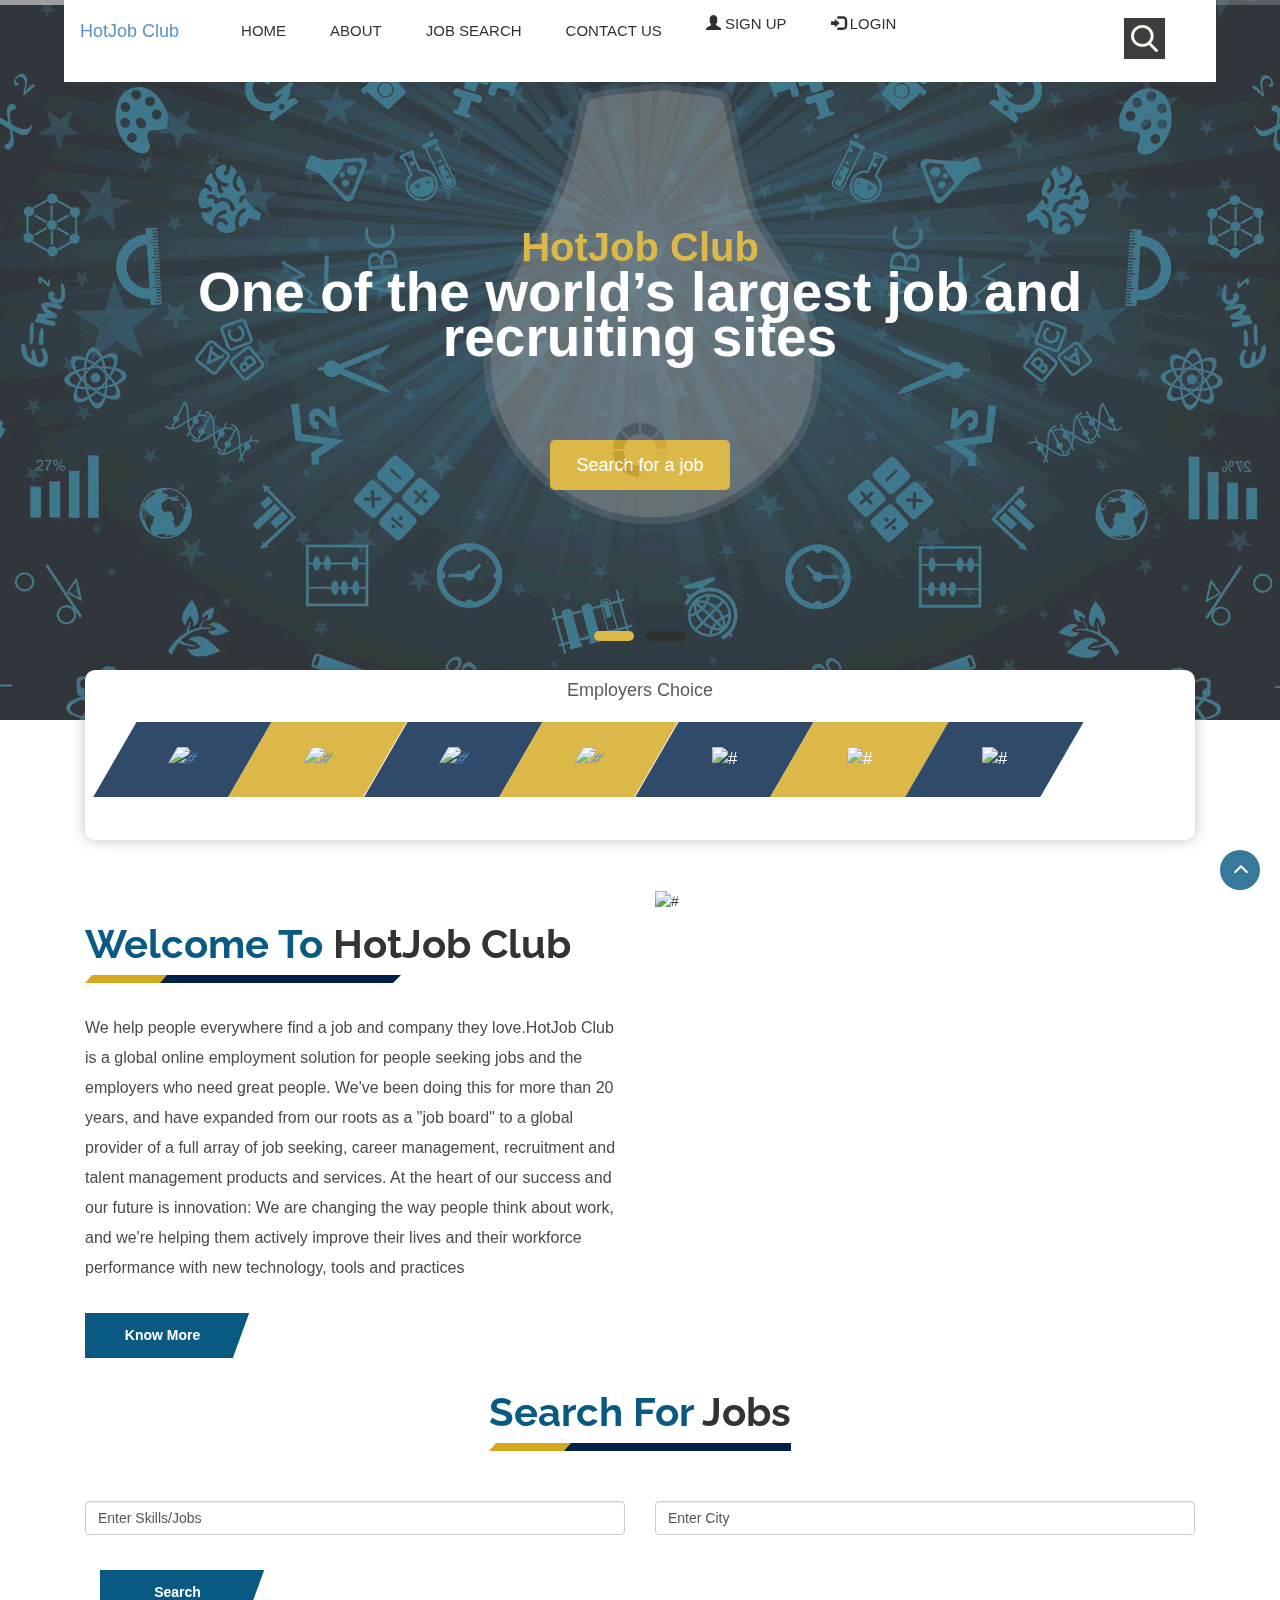
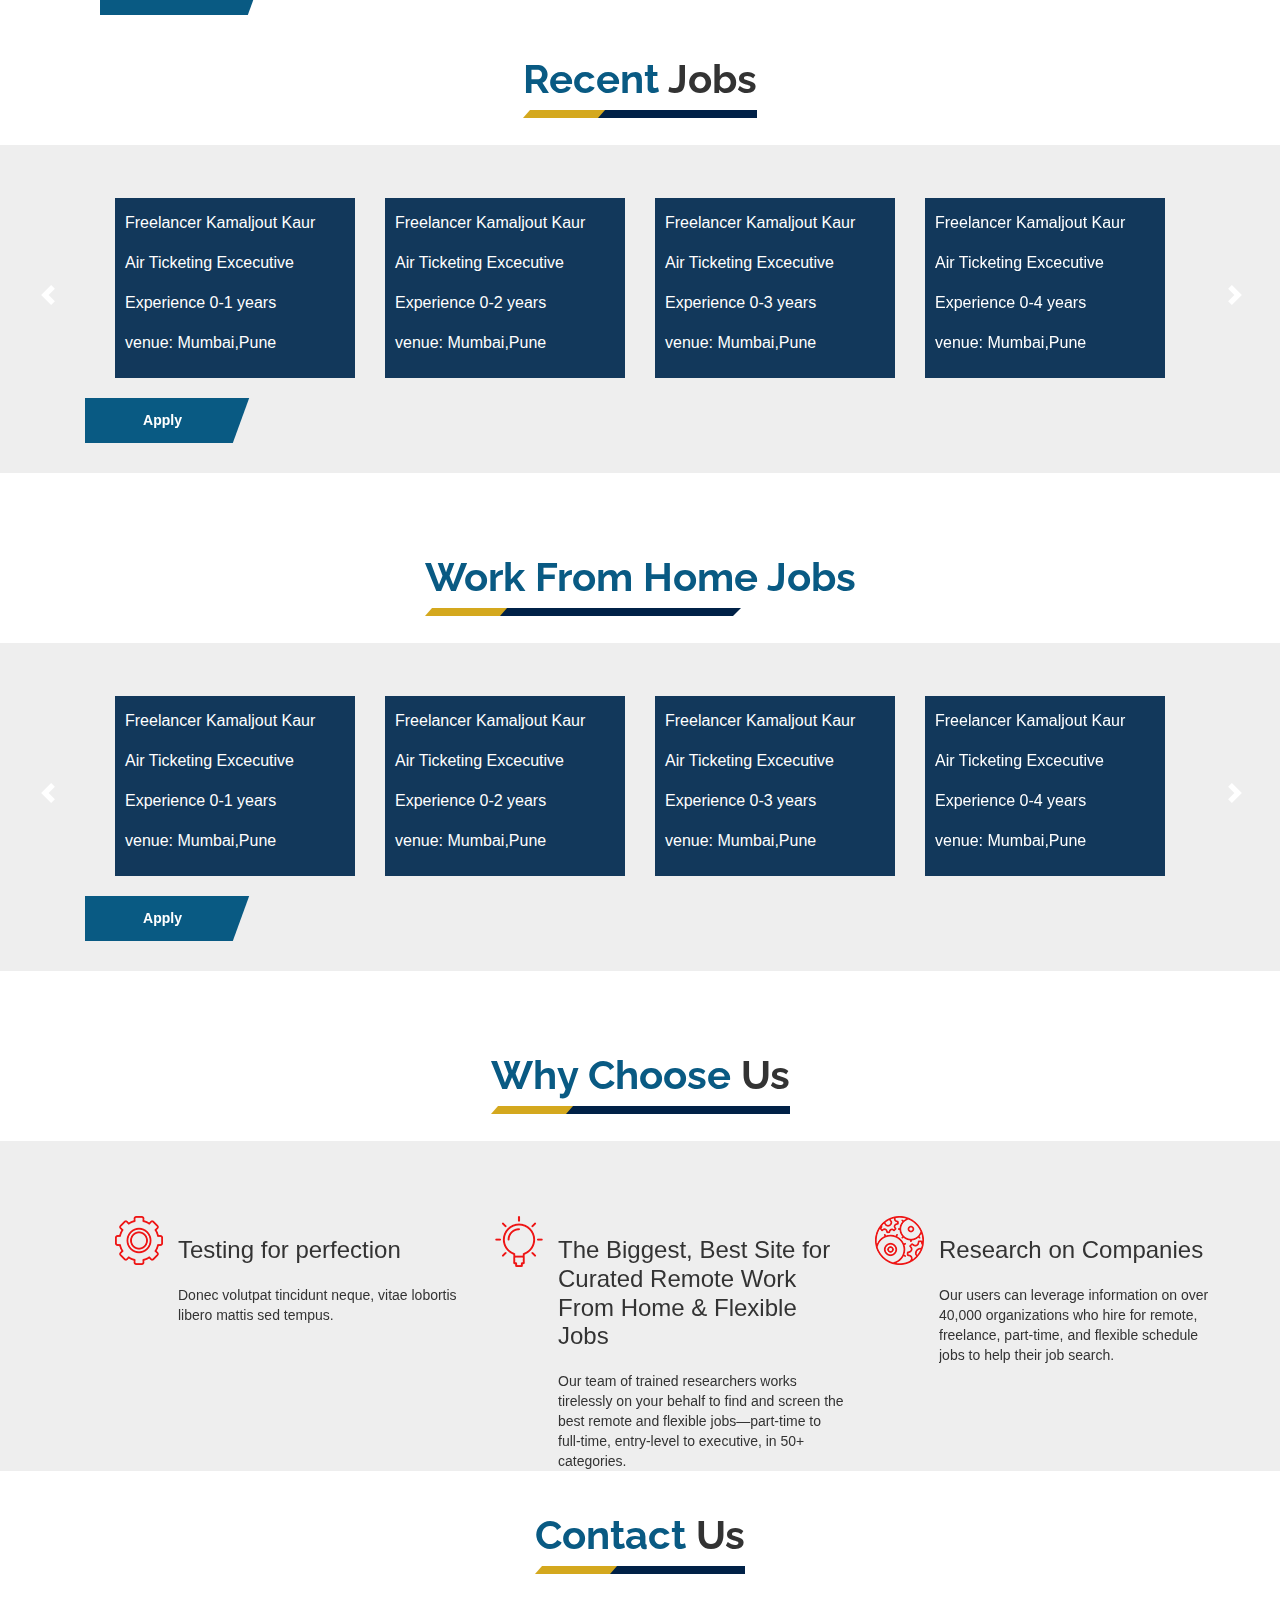
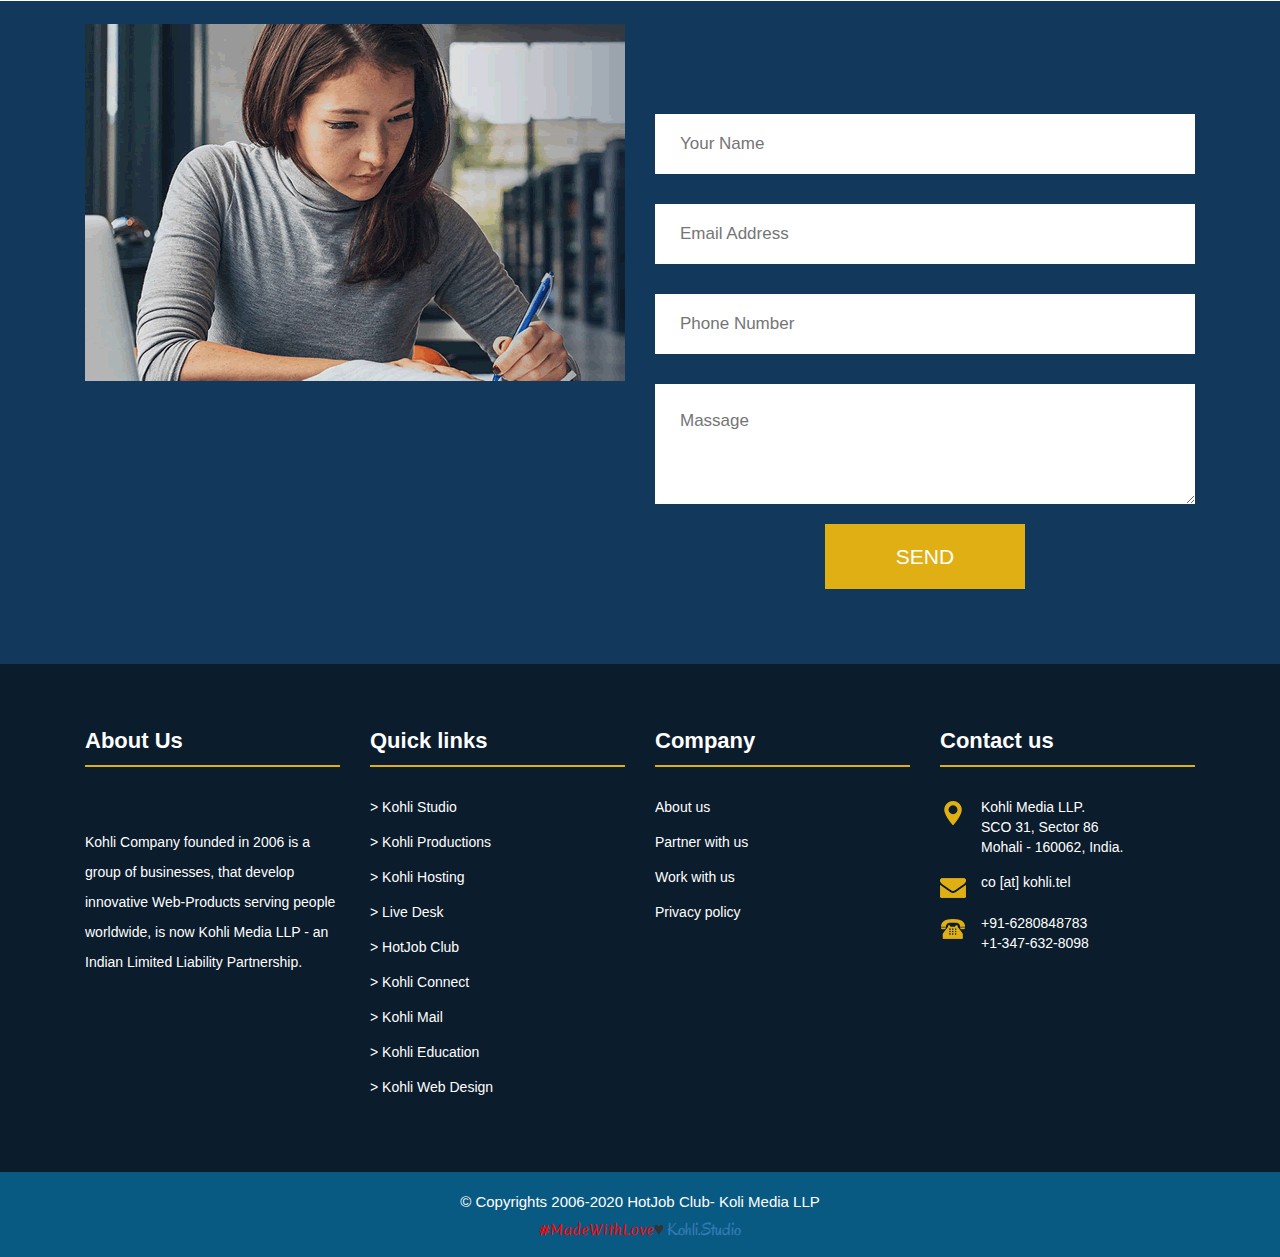
==== index.html @ cc00c19d "Add files via upload" ====
<!DOCTYPE html>
<html lang="en">
<!-- Basic -->

<head>
    <meta charset="utf-8">
    <meta http-equiv="X-UA-Compatible" content="IE=edge">
    <meta name="viewport" content="width=device-width, initial-scale=1.0">

    <!-- Mobile Metas -->
    <meta name="viewport" content="width=device-width, minimum-scale=1.0, maximum-scale=1.0, user-scalable=no">

    <!-- Site Metas -->
    <title>HotJob Club</title>
    <meta name="keywords" content="">
    <meta name="description" content="">
    <meta name="author" content="">

    <!-- Site Icons -->
    <link rel="shortcut icon" href="#" type="image/x-icon" />
    <link rel="apple-touch-icon" href="#" />

    <!-- Bootstrap CSS -->

    <link rel="stylesheet" href="css/bootstrap.min.css" />
    <!-- Pogo Slider CSS -->
    <link rel="stylesheet" href="css/pogo-slider.min.css" />
    <!-- Site CSS -->
    <link rel="stylesheet" href="css/style.css" />
    <!-- Responsive CSS -->
    <link rel="stylesheet" href="css/responsive.css" />
    <!-- Custom CSS -->
    <link rel="stylesheet" href="css/custom.css" />
    <link rel="stylesheet" href="styles2.css">
<link rel="stylesheet" href="stylenew.css">
<link rel="stylesheet" href="https://maxcdn.bootstrapcdn.com/bootstrap/3.4.1/css/bootstrap.min.css">
  <script src="https://ajax.googleapis.com/ajax/libs/jquery/3.5.1/jquery.min.js"></script>
  <script src="https://maxcdn.bootstrapcdn.com/bootstrap/3.4.1/js/bootstrap.min.js"></script>
<script src="https://code.jquery.com/jquery-3.5.1.js" integrity="sha256-QWo7LDvxbWT2tbbQ97B53yJnYU3WhH/C8ycbRAkjPDc=" crossorigin="anonymous"></script>
  <!--  <link rel="stylesheet" href="https://maxcdn.bootstrapcdn.com/bootstrap/3.3.7/css/bootstrap.min.css">
<script src='http://maxcdn.bootstrapcdn.com/bootstrap/3.3.6/js/bootstrap.min.js'></script>
    [if lt IE 9]>
      <script src="https://oss.maxcdn.com/libs/html5shiv/3.7.0/html5shiv.js"></script>
      <script src="https://oss.maxcdn.com/libs/respond.js/1.4.2/respond.min.js"></script>
    <![endif]-->

</head>

<body id="home" data-spy="scroll" data-target="#navbar-wd" data-offset="98">

    <!-- LOADER -->
    <div id="preloader">
        <div class="loader">
            <img src="images/loader.gif" alt="#" />
        </div>
    </div>
    <!-- end loader -->
    <!-- END LOADER -->

    <!-- Start header -->
    <header class="top-header">
        <nav class="navbar header-nav nav navbar-expand-lg">
            <div class="container-fluid">
                <a class="navbar-brand" href="index.html">HotJob Club</a>
                <button class="navbar-toggler" type="button" data-toggle="collapse" data-target="#navbar-wd" aria-controls="navbar-wd" aria-expanded="false" aria-label="Toggle navigation">
                    <span></span>
                    <span></span>
                    <span></span>
                </button>
                <div class="collapse navbar-collapse justify-content-end" id="navbar-wd">
                    <ul class="navbar-nav ml-auto">
                        <li><a class="nav-link active" href="index.html">Home</a></li>
                        <li><a class="nav-link" href="about.html">About</a></li>
                        <li><a class="nav-link" href="jobsearch.html">Job Search</a></li>

					            	<li><a class="nav-link" href="contact.html">Contact us</a></li>
                        <li><a href="signup.html"><span class="glyphicon glyphicon-user"></span> Sign Up</a></li>
                        <li><a href="login.html"><span  class="glyphicon glyphicon-log-in"></span> Login</a></li>

                    </ul>
                </div>
                <div class="search-box">

                    <input type="text" class="search-txt" placeholder="Search">
                    <a class="search-btn">
                        <img src="images/search_icon.png" alt="#" />
                    </a>
                </div>
            </div>
        </nav>
    </header>
    <!-- End header -->

    <!-- Start Banner -->
    <div class="ulockd-home-slider section1">
        <div class="container-fluid">
            <div class="row">
                <div class="pogoSlider" id="js-main-slider">
                    <div class="pogoSlider-slide" style="background-image:url(images/banner_img.png);position:absolute;top:0;left:0;right:0;bottom:0;background-size: 120% auto;  background-position: center;">
                        <div class="container">
                            <div class="row" >
                                <div class="col-md-12">
                                    <div class="slide_text"  >
                                        <h3><span span class="theme_color"> HotJob Club </span><br>One of the world’s largest job and recruiting sites</h3>
                                        <h4></h4>
                                        <br>
                                        <div class="full center">
										    <a class="contact_bt" href="jobsearch.html">Search for a job</a>
										</div>
                                    </div>
                                </div>
                            </div>
                        </div>
                    </div>
                    <div class="pogoSlider-slide" style="background-image:url(images/banner_img.png); position:absolute;top:0;left:0;right:0;bottom:0;background-size:cover;  background-position: center;">
                        <div class="container">
                            <div class="row" >
                                <div class="col-md-12">
                                    <div class="slide_text" >
                                        <h3><span span class="theme_color">HotJob Club </span><br>One of the world’s largest job and recruiting sites</h3>
                                        <h4></h4>
                                        <br>
                                        <div class="full center" >
										                         <a class="contact_bt" href="jobsearch.html">Search for a job</a>
                             				  	</div>
                              <br><br>      </div>
                                </div>
                            </div>
                        </div>
                    </div>
                </div>
                <!-- .pogoSlider -->
            </div>
        </div>
    </div>
    <!-- End Banner -->
    <!-- section -->
	<div class="section tabbar_menu">
	   <div class="container">
	      <div class="row">

		      <div class="col-md-12">

			     <div class="tab_menu" style="text-align:center; height: 170px">
             <h4>Employers Choice</h4>
				    <ul>
					   <li style="background: #002147; transform: skew(-30deg);color: #fff;"><a href="#"><span class="icon"><img src="https://media.monsterindia.com/trex/prod-cdn/media/promotedemployer/2019/october/UanGTOckVXpP3TXnnzuQQxRCk3X7pDrmH270DHzr.jpeg" alt="#" /></span></a></li>
					   <li style="background: #d4a81e; transform: skew(-30deg);color: #fff;"><a href="#"><span class="icon"><img src="https://media.monsterindia.com/trex/prod-cdn/media/promotedemployer/2020/april/WgVZctdX2ZFRK5GvQwmKSO6PHW6GEoP52gvQpf3I.jpeg" alt="#" /></span></a></li>
					   <li style="background: #002147; transform: skew(-30deg);color: #fff;"><a href="#"><span class="icon"><img src="https://media.monsterindia.com/trex/prod-cdn/media/promotedemployer/2019/march/ZyZUvj7oEHISmeCPpig3kajZJ82kdlZxoujn27Ux.jpeg" alt="#" /></span></a></li>
             <li style="background: #d4a81e; transform: skew(-30deg);color: #fff;"><a href="#"><span class="icon"><img src="https://media.monsterindia.com/trex/prod-cdn/media/promotedemployer/2020/january/mv6ZjgkYdMZfcLcSu2ODTPrB2W8TuQ7LkYZRt6Aq.jpeg" alt="#" /></span></a></li>
             <li><a href="#"><span class="icon"><img src="https://media.monsterindia.com/trex/prod-cdn/media/promotedemployer/2020/january/GPsmdEevBSNUWGG5uiJMUZAoLa6ADy9ZSkzPI2Ja.jpeg" alt="#" /></span></a></li>
             <li><a href="#"><span class="icon"><img src="https://media.monsterindia.com/trex/prod-cdn/media/promotedemployer/2020/february/M8L4BxwfidHG6JFXe6utvR7Kyis9M71RZXFlPLOm.jpeg" alt="#" /></span></a></li>
             <li><a href="#"><span class="icon"><img src="https://media.monsterindia.com/trex/prod-cdn/media/promotedemployer/2020/july/idM7HIcudeybtwG16DyVhf50oGMmdm3B5uE06v1z.jpeg" alt="#" /></span></a></li>

             <br><br><br>
          </ul>

				 </div>

			  </div>
		  </div>
	   </div>
	</div>
	<!-- end section -->
	<!-- section -->
    <div class="section margin-top_50">
        <div class="container">
            <div class="row">
                <div class="col-md-6 layout_padding_2">
                    <div class="full">
                        <div class="heading_main text_align_left">
					                 	   <h2><span>Welcome To</span> HotJob Club</h2>
                        </div>
					            	<div class="full">
					                 	  <p>We help people everywhere find a job and company they love.HotJob Club is a global online employment solution for people seeking jobs and the employers who need great people. We've been doing this for more than 20 years, and have expanded from our roots as a "job board" to a global provider of a full array of job seeking, career management, recruitment and talent management products and services.
At the heart of our success and our future is innovation: We are changing the way people think about work, and we're helping them actively improve their lives and their workforce performance with new technology, tools and practices</p>
					            	</div>
					            	<div class="full">
						                   <a class="hvr-radial-out button-theme" href="about.html">Know More</a>
				             		</div>
                    </div>
               </div>
			   	<div class="col-md-6">
                    <div class="full">
                        <img src="http://rack.2.mshcdn.com/media/ZgkyMDEyLzEyLzA0Lzg5L2pvYnNlZWtpbmdkLmJpVy5qcGcKcAl0aHVtYgkxMjAweDYyNyMKZQlqcGc/43ba66f7/a96/job-seeking-disney-and-150-are-hiring-691ee3b7b5.jpg" alt="#" />
                    </div>
          </div>
            </div>
    </div>
</div>
	<!-- end section -->
  <div class="col-md-12">
      <div class="full">
          <div class="heading_main text_align_center" id="jobSearch">
 <h2><span>Search For </span>Jobs</h2>
          </div>
      </div>

  </div>
  <!-- new section -->
  <div class="section layout_padding padding_bottom-0">
      <div class="container">
          <div class="">
            <div class="form ">
              <form class="row" action="index.html" method="post">
                <div class="form-group col-lg-6 col-md-6 col-sm-12 col-xsm-12" onclick="enableJob()">
                  <input type="text" class="form-control job" id="job" name="job" value="Enter Skills/Jobs" >
                </div>
                <div class="form-group col-lg-6 col-md-6 col-sm-12 col-xsm-12" onclick="enableCity()" >
                  <input type="text" class="form-control city" id="city" name="city" value="Enter City" >
                </div>
              </form>
              <div class="container">
                <div class="full text_align_center" >
                   <a class="hvr-radial-out button-theme" href="#" >Search</a>
                </div>
              </div>

            </div>
          </div>
  </div>
</div>
	<!-- section -->   <br><br>
    <div class="heading_main text_align_center" id="recent">
   <h2><span>Recent </span>Jobs</h2>
    </div>
    <br><br>
      <div class="section margin-top_50 silver_bg">

          <div class="container">

              <div class="row">

          <div class="col-md-12 layout_padding_2">
                      <div class="full">

                          <div class="top-content">
                            <div class="container-fluid">
                              <div id="carousel-example" class="carousel slide" data-ride="carousel">
                                 <div class="carousel-inner row w-100 mx-auto" role="listbox">
                                     <div class="carousel-item  col-12 col-xsm-6  col-sm-6 col-md-4 col-lg-3 active">
                                       <a href="#1">  <div class="slide one">
                                           <p>Freelancer Kamaljout Kaur</p>
                                           <p>Air Ticketing Excecutive</p>
                                           <p>Experience 0-1 years</p>
                                           <p>venue: Mumbai,Pune</p>
                                         </div></a>
                                     </div>
                                     <div class="carousel-item  col-12 col-xsm-6  col-sm-6 col-md-4 col-lg-3">
                                       <a href="#1">  <div class="slide one">
                                           <p>Freelancer Kamaljout Kaur</p>
                                           <p>Air Ticketing Excecutive</p>
                                           <p>Experience 0-2 years</p>
                                           <p>venue: Mumbai,Pune</p>
                                         </div></a>
                                     </div>
                                     <div class="carousel-item col-12  col-xsm-6  col-sm-6 col-md-4 col-lg-3">
                                       <a href="#1">  <div class="slide one">
                                           <p>Freelancer Kamaljout Kaur</p>
                                           <p>Air Ticketing Excecutive</p>
                                           <p>Experience 0-3 years</p>
                                           <p>venue: Mumbai,Pune</p>
                                         </div></a>                </div>
                                     <div class="carousel-item  col-12  col-xsm-6 col-sm-6 col-md-4  col-lg-3">
                                       <a href="#1">  <div class="slide one">
                                           <p>Freelancer Kamaljout Kaur</p>
                                           <p>Air Ticketing Excecutive</p>
                                           <p>Experience 0-4 years</p>
                                           <p>venue: Mumbai,Pune</p>
                                         </div></a>                </div>
                                     <div class="carousel-item  col-12 col-xsm-6  col-sm-6 col-md-4 col-lg-3">
                                       <a href="#1">  <div class="slide one">
                                           <p>Freelancer Kamaljout Kaur</p>
                                           <p>Air Ticketing Excecutive</p>
                                           <p>Experience 0-5 years</p>
                                           <p>venue: Mumbai,Pune</p>
                                         </div></a>                </div>
                                     <div class="carousel-item  col-12  col-xsm-6  col-sm-6 col-md-4  col-lg-3">
                                       <a href="#1">  <div class="slide one">
                                           <p>Freelancer Kamaljout Kaur</p>
                                           <p>Air Ticketing Excecutive</p>
                                           <p>Experience 0-6 years</p>
                                           <p>venue: Mumbai,Pune</p>
                                         </div></a>                </div>
                                     <div class="carousel-item  col-12  col-xsm-6  col-sm-6 col-md-4  col-lg-3">
                                       <a href="#1">  <div class="slide one">
                                           <p>Freelancer Kamaljout Kaur</p>
                                           <p>Air Ticketing Excecutive</p>
                                           <p>Experience 0-7 years</p>
                                           <p>venue: Mumbai,Pune</p>
                                         </div></a>                </div>
                                     <div class="carousel-item  col-12  col-xsm-6  col-sm-6 col-md-4  col-lg-3">
                                       <a href="#1">  <div class="slide one">
                                           <p>Freelancer Kamaljout Kaur</p>
                                           <p>Air Ticketing Excecutive</p>
                                           <p>Experience 0-8 years</p>
                                           <p>venue: Mumbai,Pune</p>
                                         </div></a>                </div>
                                 </div>
                                 <a class="carousel-control-prev" href="#carousel-example" role="button" data-slide="prev">
                                     <span class="carousel-control-prev-icon" aria-hidden="true"></span>
                                     <span class="sr-only">Previous</span>
                                 </a>
                                 <a class="carousel-control-next" href="#carousel-example" role="button" data-slide="next">
                                     <span class="carousel-control-next-icon" aria-hidden="true"></span>
                                     <span class="sr-only">Next</span>
                                 </a>
                             </div>
                         </div>
                        </div>
                        </div>

  <br><br>

  						<div class="full text_align_center">
  						   <a class="hvr-radial-out button-theme" href="#">Apply</a>
  						</div>
                      </div>
                  </div>
  			</div>

          </div>
      </div>
  <br><br>






	<!-- end section -->
	<!-- section -->
  <br><br>
  <div class="heading_main text_align_center" id="homework">
 <h2><span>Work From Home Jobs</h2>
  </div>
  <br><br>
    <div class="section margin-top_50 silver_bg">

        <div class="container">

            <div class="row">

        <div class="col-md-12 layout_padding_2">
                    <div class="full">

                        <div class="top-content">
                          <div class="container-fluid">
                              <div id="carousel-example2" class="carousel slide" data-ride="carousel">
                                  <div class="carousel-inner carousel-inner2 row w-100 mx-auto" role="listbox">
                                      <div class="carousel-item carousel-item2  col-12   col-xsm-6  col-sm-6 col-md-4  col-lg-3 active">
                                        <a href="#1">  <div class="slide one">
                                            <p>Freelancer Kamaljout Kaur</p>
                                            <p>Air Ticketing Excecutive</p>
                                            <p>Experience 0-1 years</p>
                                            <p>venue: Mumbai,Pune</p>
                                          </div></a>
                                      </div>
                                      <div class="carousel-item carousel-item2 col-12   col-xsm-6  col-sm-6 col-md-4  col-lg-3  ">
                                        <a href="#1">  <div class="slide one">
                                            <p>Freelancer Kamaljout Kaur</p>
                                            <p>Air Ticketing Excecutive</p>
                                            <p>Experience 0-2 years</p>
                                            <p>venue: Mumbai,Pune</p>
                                          </div></a>
                                      </div>
                                      <div class="carousel-item carousel-item2  col-12   col-xsm-6  col-sm-6 col-md-4  col-lg-3  ">
                                        <a href="#1">  <div class="slide one">
                                            <p>Freelancer Kamaljout Kaur</p>
                                            <p>Air Ticketing Excecutive</p>
                                            <p>Experience 0-3 years</p>
                                            <p>venue: Mumbai,Pune</p>
                                          </div></a> </div>
                                      <div class="carousel-item carousel-item2 col-12   col-xsm-6  col-sm-6 col-md-4  col-lg-3 ">
                                        <a href="#1">  <div class="slide one">
                                            <p>Freelancer Kamaljout Kaur</p>
                                            <p>Air Ticketing Excecutive</p>
                                            <p>Experience 0-4 years</p>
                                            <p>venue: Mumbai,Pune</p>
                                          </div></a>                </div>
                                      <div class="carousel-item carousel-item2  col-12   col-xsm-6  col-sm-6 col-md-4  col-lg-3  ">
                                        <a href="#1">  <div class="slide one">
                                            <p>Freelancer Kamaljout Kaur</p>
                                            <p>Air Ticketing Excecutive</p>
                                            <p>Experience 0-5 years</p>
                                            <p>venue: Mumbai,Pune</p>
                                          </div></a></div>
                                      <div class="carousel-item carousel-item2 col-12  col-xsm-6  col-sm-6 col-md-4  col-lg-3">
                                        <a href="#1">  <div class="slide one">
                                            <p>Freelancer Kamaljout Kaur</p>
                                            <p>Air Ticketing Excecutive</p>
                                            <p>Experience 0-6 years</p>
                                            <p>venue: Mumbai,Pune</p>
                                          </div></a></div>
                                      <div class="carousel-item carousel-item2 col-12    col-xsm-6  col-sm-6 col-md-4  col-lg-3 ">
                                        <a href="#1">  <div class="slide one">
                                            <p>Freelancer Kamaljout Kaur</p>
                                            <p>Air Ticketing Excecutive</p>
                                            <p>Experience 0-7 years</p>
                                            <p>venue: Mumbai,Pune</p>
                                          </div></a></div>
                                      <div class="carousel-item carousel-item2 col-12   col-xsm-6  col-sm-6 col-md-4  col-lg-3">
                                        <a href="#1">  <div class="slide one">
                                            <p>Freelancer Kamaljout Kaur</p>
                                            <p>Air Ticketing Excecutive</p>
                                            <p>Experience 0-8 years</p>
                                            <p>venue: Mumbai,Pune</p>
                                          </div></a> </div>
                                  </div>
                                  <a class="carousel-control-prev" href="#carousel-example2" role="button" data-slide="prev">
                                      <span class="carousel-control-prev-icon" aria-hidden="true"></span>
                                      <span class="sr-only">Previous</span>
                                  </a>
                                  <a class="carousel-control-next" href="#carousel-example2" role="button" data-slide="next">
                                      <span class="carousel-control-next-icon" aria-hidden="true"></span>
                                      <span class="sr-only">Next</span>
                                  </a>
                              </div>
                          </div>
                      </div>
                      </div>

<br><br>

						<div class="full text_align_center">
						   <a class="hvr-radial-out button-theme" href="#">Apply</a>
						</div>
                    </div>
                </div>
			</div>

        </div>
    </div>
<br><br>
<br><br>
<div class="heading_main text_align_center" id="homework">
<h2><span>Why Choose</span> Us</h2>
</div>
<br><br>
<div class="section layout_padding padding_bottom-0 silver_bg" style="margin-top: 50px;">
     <div class="container">

       <section class="services">
           <div class="container">

               <div class="container">
                   <div class="row">
                      <!--  <div class="col-sm-6 col-lg-4">
                           <div class="media" data-aos="fade-up" data-aos-delay="200" data-aos-duration="400">
                               <img class="mr-4" src="service1.png" alt="Web Development">
                               <div class="media-body">
                                   <h5>Web Development</h5>
                                   Donec volutpat tincidunt neque, vitae lobortis libero mattis sed tempus.
                               </div>
                           </div>
                       </div>  -->
                       <div class="col-sm-6 col-lg-4 choose">
                           <div class="media" data-aos="fade-up" data-aos-delay="400" data-aos-duration="600">
                               <img class="mr-4" src="service2.png" alt="Web Development">
                               <div class="media-body">
                                   <h3>Testing for perfection</h3>
                                   Donec volutpat tincidunt neque, vitae lobortis libero mattis sed tempus.
                               </div>
                           </div>
                       </div>
                       <div class="col-sm-6 col-lg-4 choose">
                           <div class="media" data-aos="fade-up" data-aos-delay="600" data-aos-duration="800">
                               <img class="mr-4" src="service3.png" alt="Web Development">
                               <div class="media-body">
                                   <h3>The Biggest, Best Site for Curated Remote Work From Home & Flexible Jobs</h3>

 Our team of trained researchers works tirelessly on your behalf to find and screen the best remote and flexible jobs—part-time to full-time, entry-level to executive, in 50+ categories.
                               </div>
                           </div>
                       </div>

                       <div class="col-sm-6 col-lg-4 choose">
                           <div class="media" data-aos="fade-up" data-aos-delay="600" data-aos-duration="800">
                               <img class="mr-4" src="service5.png" alt="Web Development">
                               <div class="media-body">
                                   <h3>Research on Companies</h3>

 Our users can leverage information on over 40,000 organizations who hire for remote, freelance, part-time, and flexible schedule jobs to help their job search.
                               </div>
                           </div>
                       </div>
                   </div>
               </div>
           </div>
       </section>
     </div>
   </div>
	<!-- end section -->
	<!-- section -->
<!--  	 <div class="section layout_padding padding_bottom-0">
        <div class="container">
            <div class="row">
                <div class="col-md-6">
                    <div class="full">
                        <div class="heading_main text_align_left">
						   <h2><span>Reaserch</span></h2>
                        </div>
						<div class="full">
						  <p>Lorem ipsum dolor sit amet, consectetur adipiscing elit, sed do eiusmod tempor incididunt ut labore et dolore magna aliqua.
						  Ut enim ad minim veniam, quis nostrud exercitation ullamco laboris nisi ut aliquip ex ea commodo consequat. Duis aute irure dolor in
						  reprehenderit in voluptate velit esse cillum dolore eu fugiat nulla pariatur.</p>
						</div>
						<div class="full">
						   <a class="hvr-radial-out button-theme" href="#">See More</a>
						</div>
                    </div>
                </div>
				<div class="col-md-6">
                    <div class="full">
                        <img class="img-responsive" src="images/img7.png" alt="#" />
                    </div>
                </div>
            </div>
        </div>
    </div> -->
	<!-- end section -->
	<!-- section -->
  <!-- <div class="section layout_padding padding_bottom-0">
       <div class="container">
            <div class="row">
                <div class="col-md-12">
                    <div class="full">
                        <div class="heading_main text_align_center">
						   <h2><span>News</span></h2>
                        </div>
					  </div>
                </div>
			  </div>
               <div class="row">
                <div class="col-lg-12">
                    <div id="demo" class="carousel slide" data-ride="carousel">  -->

                        <!-- The slideshow -->
                    <!--    <div class="carousel-inner">
                            <div class="carousel-item active">
                                <div class="row">
                                    <div class="col-lg-6 col-md-6 col-sm-12">
									   <div class="full blog_img_popular">
                                          <img class="img-responsive" src="images/img9.png" alt="#" />
										  <h4>Technology</h4>
										  <p>Pariatur. Excepteur sint occaecat cupidatat non proident, sunt in culpa qui officia deserunt mollit anim id est laborum</p>
										</div>
                                    </div>
                                    <div class="col-lg-6 col-md-6 col-sm-12">
                                        <div class="full blog_img_popular">
                                          <img class="img-responsive" src="images/img8.png" alt="#" />
										  <h4>Education</h4>
										  <p>Pariatur. Excepteur sint occaecat cupidatat non proident, sunt in culpa qui officia deserunt mollit anim id est laborum</p>
										</div>
                                    </div>
                                </div>
                            </div>
                            <div class="carousel-item">
                                <div class="row">
                                    <div class="col-lg-6 col-md-6 col-sm-12">
									   <div class="full blog_img_popular">
                                          <img class="img-responsive" src="images/img9.png" alt="#" />
										  <h4>Technology</h4>
										  <p>Pariatur. Excepteur sint occaecat cupidatat non proident, sunt in culpa qui officia deserunt mollit anim id est laborum</p>
										</div>
                                    </div>
                                    <div class="col-lg-6 col-md-6 col-sm-12">
                                        <div class="full blog_img_popular">
                                          <img class="img-responsive" src="images/img8.png" alt="#" />
										  <h4>Education</h4>
										  <p>Pariatur. Excepteur sint occaecat cupidatat non proident, sunt in culpa qui officia deserunt mollit anim id est laborum</p>
										</div>
                                    </div>
                                </div>
                            </div>
                        </div> -->

                        <!-- Left and right controls -->
                    <!--     <a class="carousel-control-prev" href="#demo" data-slide="prev">
                            <span class="carousel-control-prev-icon"></span>
                        </a>
                        <a class="carousel-control-next" href="#demo" data-slide="next">
                            <span class="carousel-control-next-icon"></span>
                        </a>
                    </div>
                </div>
            </div>
           </div>
        </div> -->
	<!-- end section -->
	<!-- section -->
  <!--  <div class="section layout_padding padding_bottom-0">
        <div class="container">
            <div class="row">
                <div class="col-md-12">
                    <div class="full">
                        <div class="heading_main text_align_center">
						   <h2><span>Contact</span></h2>
                        </div>
					  </div>
                </div>
			  </div>
           </div>
        </div>  -->
	<!-- end section -->
	<!-- section -->

  <br><br>
  <div class="heading_main text_align_center" id="contactform" >
 <h2><span>Contact </span> Us</span></h2>
 <br><br>
  </div>
  <br><br>
    <div class="section contact_section" style="background:#12385b;margin-top: 50px">
        <div class="container">
               <div class="row">
                 <div class="col-lg-6 col-md-6 col-sm-12">
				    <div class="full float-right_img">
                        <img src="images/img10.png" alt="#">
                    </div>
                 </div>
				 <div class="layout_padding col-lg-6 col-md-6 col-sm-12">
				    <div class="contact_form">
					    <form action="contact.html">
						   <fieldset>
						       <div class="full field">
							      <input type="text" placeholder="Your Name" name="your name" />
							   </div>
							   <div class="full field">
							      <input type="email" placeholder="Email Address" name="Email" />
							   </div>
							   <div class="full field">
							      <input type="phn" placeholder="Phone Number" name="Phone number" />
							   </div>
							   <div class="full field">
							      <textarea placeholder="Massage"></textarea>
							   </div>
							   <div class="full field">
							      <div class="center"><button>Send</button></div>
							   </div>
						   </fieldset>
						</form>
					</div>
                 </div>
               </div>
           </div>
        </div>
	<!-- end section -->
    <!-- Start Footer -->
    <footer class="footer-box">
        <div class="container">

		   <div class="row">

		      <div class="col-xs-12 col-sm-6 col-md-6 col-lg-3">
			     <div class="footer_blog">
				    <div class="full margin-bottom_30">
					   <h3>About Us</h3>
					 </div>
					 <div class="full white_fonts">
					    <p>Kohli Company founded in 2006 is a group of businesses, that develop innovative Web-Products serving people worldwide, is now Kohli Media LLP - an Indian Limited Liability Partnership. </p>
					 </div>
				 </div>
			  </div>

			  <div class="col-xs-12 col-sm-6 col-md-6 col-lg-3">
			       <div class="footer_blog footer_menu white_fonts">
						    <h3>Quick links</h3>
						    <ul>
                  <li><a href="#">> Kohli Studio</a></li>
  							  <li><a href="#">> Kohli Productions</a></li>
  							  <li><a href="#">> Kohli Hosting</a></li>
  							  <li><a href="#">> Live Desk</a></li>
  							  <li><a href="#">> HotJob Club</a></li>
                  <li><a href="#">> Kohli Connect</a></li>
                  <li><a href="#">> Kohli Mail</a></li>
                  <li><a href="#">> Kohli Education</a></li>
                  <li><a href="#">> Kohli Web Design</a></li>
							</ul>
						 </div>
				 </div>

				 <div class="col-xs-12 col-sm-6 col-md-6 col-lg-3">
				 <div class="footer_blog footer_menu white_fonts">
						     <h3>Company</h3>
                 <ul>

                   <li><a href="#"> About us</a></li>
   							  <li><a href="#">Partner with us</a></li>
   							  <li><a href="#">Work with us</a></li>
   							  <li><a href="#">Privacy policy</a></li>

 							</ul>
						<!-- <p>Lorem ipsum dolor sit amet, consectetur adipiscing elit, sed do</p>
							 <div class="newsletter_form">
							    <form action="index.html">
								   <input type="email" placeholder="Your Email" name="#" required />
								   <button>Submit</button>
								</form>
              </div> -->
						 </div>
					</div>

			  <div class="col-xs-12 col-sm-6 col-md-6 col-lg-3">
				 <div class="footer_blog full white_fonts">
						     <h3>Contact us</h3>
							 <ul class="full">
							   <li><img src="images/i5.png"><span>Kohli Media LLP. <br>SCO 31, Sector 86 <br>Mohali - 160062, India.</span></li>
							   <li><img src="images/i6.png"><span>co [at] kohli.tel</span></li>
							   <li><img src="images/i7.png"><span>+91-6280848783 <br> +1-347-632-8098</span></li>
							 </ul>
						 </div>
					</div>

		   </div>

        </div>
    </footer>
    <!-- End Footer -->

    <style media="screen">
    @import url(//fonts.googleapis.com/css?family=Oregano|Merienda);

  .mwl {
  font-family: 'Merienda', cursive;
  }
  .ks {
  font-family: 'Oregano', cursive;
  font-size:18px;
  }
  .ks a{
  text-transform: none !important;
  }

    </style>
    <div class="footer_bottom">
        <div class="container">
            <div class="row" >
                <div class="col-12" style="text-align: center">
                    <p class="crp">© Copyrights 2006-2020 HotJob Club- Koli Media LLP</p>

                    <span class="mwl" style="color: red" >#MadeWithLove</span><span class="ks">&hearts; <a href="http://www.kohli.studio/">Kohli.Studio</span></a>

                </div>
            </div>
        </div>

    </div>

    <a href="#" id="scroll-to-top" class="hvr-radial-out"><i class="fa fa-angle-up"></i></a>

    <!-- ALL JS FILES -->
    <script type="text/javascript" src="app2.js"></script>

    <script src="js/jquery.min.js"></script>
	<script src="js/popper.min.js"></script>
    <script src="js/bootstrap.min.js"></script>
    <!-- ALL PLUGINS -->
    <script src="js/jquery.magnific-popup.min.js"></script>
    <script src="js/jquery.pogo-slider.min.js"></script>
    <script src="js/slider-index.js"></script>
    <script src="js/smoothscroll.js"></script>
    <script src="js/form-validator.min.js"></script>
    <script src="js/contact-form-script.js"></script>
    <script src="js/isotope.min.js"></script>
    <script src="js/images-loded.min.js"></script>
    <script src="js/custom.js"></script>
	<script>
	/* counter js */

(function ($) {
	$.fn.countTo = function (options) {
		options = options || {};

		return $(this).each(function () {
			// set options for current element
			var settings = $.extend({}, $.fn.countTo.defaults, {
				from:            $(this).data('from'),
				to:              $(this).data('to'),
				speed:           $(this).data('speed'),
				refreshInterval: $(this).data('refresh-interval'),
				decimals:        $(this).data('decimals')
			}, options);

			// how many times to update the value, and how much to increment the value on each update
			var loops = Math.ceil(settings.speed / settings.refreshInterval),
				increment = (settings.to - settings.from) / loops;

			// references & variables that will change with each update
			var self = this,
				$self = $(this),
				loopCount = 0,
				value = settings.from,
				data = $self.data('countTo') || {};

			$self.data('countTo', data);

			// if an existing interval can be found, clear it first
			if (data.interval) {
				clearInterval(data.interval);
			}
			data.interval = setInterval(updateTimer, settings.refreshInterval);

			// initialize the element with the starting value
			render(value);

			function updateTimer() {
				value += increment;
				loopCount++;

				render(value);

				if (typeof(settings.onUpdate) == 'function') {
					settings.onUpdate.call(self, value);
				}

				if (loopCount >= loops) {
					// remove the interval
					$self.removeData('countTo');
					clearInterval(data.interval);
					value = settings.to;

					if (typeof(settings.onComplete) == 'function') {
						settings.onComplete.call(self, value);
					}
				}
			}

			function render(value) {
				var formattedValue = settings.formatter.call(self, value, settings);
				$self.html(formattedValue);
			}
		});
	};

	$.fn.countTo.defaults = {
		from: 0,               // the number the element should start at
		to: 0,                 // the number the element should end at
		speed: 1000,           // how long it should take to count between the target numbers
		refreshInterval: 100,  // how often the element should be updated
		decimals: 0,           // the number of decimal places to show
		formatter: formatter,  // handler for formatting the value before rendering
		onUpdate: null,        // callback method for every time the element is updated
		onComplete: null       // callback method for when the element finishes updating
	};

	function formatter(value, settings) {
		return value.toFixed(settings.decimals);
	}
}(jQuery));

jQuery(function ($) {
  // custom formatting example
  $('.count-number').data('countToOptions', {
	formatter: function (value, options) {
	  return value.toFixed(options.decimals).replace(/\B(?=(?:\d{3})+(?!\d))/g, ',');
	}
  });

  // start all the timers
  $('.timer').each(count);

  function count(options) {
	var $this = $(this);
	options = $.extend({}, options || {}, $this.data('countToOptions') || {});
	$this.countTo(options);
  }
});
	</script>
</body>

</html>
---- css/pogo-slider.min.css ----
.pogoSlider-dir-btn:focus,
.pogoSlider-nav-btn:focus {
	outline: 0
}

.pogoSlider {
	width: 100%;
	min-height: 80vh;
	padding-bottom: 50% !important;
	position: relative;
	overflow: hidden
}

#column-left .pogoSlider,
#column-right .pogoSlider,
#content .pogoSlider {
	margin-bottom: 20px
}

.pogoSlider--banner .pogoSlider-slide {
	ms-filter: "progid:DXImageTransform.Microsoft.Alpha(Opacity=100)";
	filter: alpha(opacity=100);
	opacity: 1
}

.pogoSlider-slide {
	width: 100%;
	height: 100%;
	position: absolute;
	background-size: cover;
	-ms-filter: "progid:DXImageTransform.Microsoft.Alpha(Opacity=0)";
	filter: alpha(opacity=0);
	opacity: 0;
	-webkit-perspective: 1300px;
	perspective: 1300px;
	overflow: hidden
}

.pogoSlider-loading {
	position: absolute;
	top: 0;
	left: 0;
	width: 100%;
	height: 100%;
	background: #eaeaea;
	z-index: 11
}

.pogoSlider-loading-icon {
	position: absolute;
	top: 50%;
	margin-top: -18px;
	left: 50%;
	margin-left: -18px;
	width: 36px;
	height: 36px;
	background-image: url([data-uri])
}

.pogoSlider-slide-element {
	-webkit-animation-fill-mode: both;
	animation-fill-mode: both
}

.m-pogoSlider .pogoSlider-slide-element {
	position: absolute;
	margin: 0;
	box-sizing: border-box
}

.pogoSlider-progressBar {
	position: absolute;
	width: 100%;
	height: 5px;
	top: 0;
	left: 0;
	background: #fff;
	-ms-filter: "progid:DXImageTransform.Microsoft.Alpha(Opacity=20)";
	filter: alpha(opacity=20);
	background: rgba(255, 255, 255, .2);
	z-index: 6
}

.pogoSlider-progressBar-duration {
	position: absolute;
	height: 100%;
	left: 0;
	width: 0;
	background: #fff;
	-ms-filter: "progid:DXImageTransform.Microsoft.Alpha(Opacity=40)";
	filter: alpha(opacity=40);
	background: rgba(255, 255, 255, .4)
}

.pogoSlider-dir-btn {
	position: absolute;
	z-index: 10;
	background: 0 0;
	width: 20px;
	height: 20px;
	border-color: #eaeaea;
	border-color: rgba(255, 255, 255, .7);
	border-style: solid;
	-webkit-transform: rotate(45deg);
	-ms-transform: rotate(45deg);
	transform: rotate(45deg);
	cursor: pointer
}

.pogoSlider-dir-btn:hover {
	border-color: #fff
}

.pogoSlider--dirBottomLeft .pogoSlider-dir-btn--prev,
.pogoSlider--dirBottomRight .pogoSlider-dir-btn--prev,
.pogoSlider--dirCenterHorizontal .pogoSlider-dir-btn--prev,
.pogoSlider--dirTopLeft .pogoSlider-dir-btn--prev,
.pogoSlider--dirTopRight .pogoSlider-dir-btn--prev {
	border-width: 0 0 3px 3px
}

.pogoSlider--dirBottomLeft .pogoSlider-dir-btn--next,
.pogoSlider--dirBottomRight .pogoSlider-dir-btn--next,
.pogoSlider--dirCenterHorizontal .pogoSlider-dir-btn--next,
.pogoSlider--dirTopLeft .pogoSlider-dir-btn--next,
.pogoSlider--dirTopRight .pogoSlider-dir-btn--next {
	border-width: 3px 3px 0 0
}

.pogoSlider--dirCenterVertical .pogoSlider-dir-btn--next {
	border-width: 3px 0 0 3px
}

.pogoSlider--dirCenterVertical .pogoSlider-dir-btn--prev {
	border-width: 0 3px 3px 0
}

.pogoSlider--dirCenterVertical .pogoSlider-dir-btn--next,
.pogoSlider--dirTopLeft .pogoSlider-dir-btn,
.pogoSlider--dirTopRight .pogoSlider-dir-btn {
	top: 14px
}

.pogoSlider--dirBottomLeft .pogoSlider-dir-btn--prev,
.pogoSlider--dirCenterHorizontal .pogoSlider-dir-btn--prev,
.pogoSlider--dirTopLeft .pogoSlider-dir-btn--prev {
	left: 14px
}

.pogoSlider--dirBottomLeft .pogoSlider-dir-btn--next,
.pogoSlider--dirTopLeft .pogoSlider-dir-btn--next {
	left: 50px
}

.pogoSlider--dirBottomRight .pogoSlider-dir-btn--prev,
.pogoSlider--dirTopRight .pogoSlider-dir-btn--prev {
	right: 50px
}

.pogoSlider--dirBottomRight .pogoSlider-dir-btn--next,
.pogoSlider--dirCenterHorizontal .pogoSlider-dir-btn--next,
.pogoSlider--dirTopRight .pogoSlider-dir-btn--next {
	right: 14px
}

.pogoSlider--dirBottomLeft .pogoSlider-dir-btn,
.pogoSlider--dirBottomRight .pogoSlider-dir-btn,
.pogoSlider--dirCenterVertical .pogoSlider-dir-btn--prev {
	bottom: 14px
}

.pogoSlider--dirCenterVertical .pogoSlider-dir-btn {
	left: 50%;
	margin-left: -10px
}

.pogoSlider--dirCenterHorizontal .pogoSlider-dir-btn {
	top: 50%;
	margin-top: -10px
}

.pogoSlider-nav {
	position: absolute;
	padding: 0;
	margin: 0;
	z-index: 10
}

.pogoSlider--navBottom .pogoSlider-nav,
.pogoSlider--navTop .pogoSlider-nav {
	left: 50%;
	-webkit-transform: translateX(-50%);
	-ms-transform: translateX(-50%);
	transform: translateX(-50%)
}

.pogoSlider--navTop .pogoSlider-nav {
	top: 10px
}

.pogoSlider--navBottom .pogoSlider-nav {
	bottom: 10px
}

.pogoSlider--navBottom .pogoSlider-nav li,
.pogoSlider--navTop .pogoSlider-nav li {
	display: inline;
	margin: 0 6px
}

.pogoSlider--navLeft .pogoSlider-nav,
.pogoSlider--navRight .pogoSlider-nav {
	top: 50%;
	-webkit-transform: translateY(-50%);
	-ms-transform: translateY(-50%);
	transform: translateY(-50%)
}

.pogoSlider--navLeft .pogoSlider-nav {
	left: 10px
}

.pogoSlider--navRight .pogoSlider-nav {
	right: 10px
}

.pogoSlider--navLeft .pogoSlider-nav li,
.pogoSlider--navRight .pogoSlider-nav li {
	display: block;
	margin: 6px 0
}

.pogoSlider-nav-btn {
	background: #ccc;
	background: rgba(255, 255, 255, .5);
	border: none;
	border-radius: 10px;
	width: 40px;
	height: 10px;
	box-shadow: 0 1px 1px rgba(0, 0, 0, .1);
	cursor: pointer
}

.pogoSlider-nav-btn--selected {
	background: #fff;
	box-shadow: 0 1px 1px rgba(0, 0, 0, .3)
}

.pogoSlider-slide-slice {
	overflow: hidden;
	position: absolute;
	background-size: cover
}

.pogoSlider-slide-slice-inner {
	position: absolute;
	overflow: hidden;
}

.pogoSlider-animation-slideDownIn {
	-webkit-animation-name: slideDownIn;
	animation-name: slideDownIn
}

@-webkit-keyframes slideDownIn {
	0% {
		-webkit-transform: translateY(-50px);
		transform: translateY(-50px);
		opacity: 0
	}
	100% {
		-webkit-transform: translateY(0);
		transform: translateY(0);
		opacity: 1
	}
}

@keyframes slideDownIn {
	0% {
		-webkit-transform: translateY(-50px);
		transform: translateY(-50px);
		opacity: 0
	}
	100% {
		-webkit-transform: translateY(0);
		transform: translateY(0);
		opacity: 1
	}
}

.pogoSlider-animation-slideDownOut {
	-webkit-animation-name: slideDownOut;
	animation-name: slideDownOut
}

@-webkit-keyframes slideDownOut {
	0% {
		-webkit-transform: translateY(0);
		transform: translateY(0);
		opacity: 1
	}
	100% {
		-webkit-transform: translateY(50px);
		transform: translateY(50px);
		opacity: 0
	}
}

@keyframes slideDownOut {
	0% {
		-webkit-transform: translateY(0);
		transform: translateY(0);
		opacity: 1
	}
	100% {
		-webkit-transform: translateY(50px);
		transform: translateY(50px);
		opacity: 0
	}
}

.pogoSlider-animation-slideUpIn {
	-webkit-animation-name: slideUpIn;
	animation-name: slideUpIn
}

@-webkit-keyframes slideUpIn {
	0% {
		-webkit-transform: translateY(50px);
		transform: translateY(50px);
		opacity: 0
	}
	100% {
		-webkit-transform: translateY(0);
		transform: translateY(0);
		opacity: 1
	}
}

@keyframes slideUpIn {
	0% {
		-webkit-transform: translateY(50px);
		transform: translateY(50px);
		opacity: 0
	}
	100% {
		-webkit-transform: translateY(0);
		transform: translateY(0);
		opacity: 1
	}
}

.pogoSlider-animation-slideUpOut {
	-webkit-animation-name: slideUpOut;
	animation-name: slideUpOut
}

@-webkit-keyframes slideUpOut {
	0% {
		-webkit-transform: translateY(0);
		transform: translateY(0);
		opacity: 1
	}
	100% {
		-webkit-transform: translateY(50px);
		transform: translateY(50px);
		opacity: 0
	}
}

@keyframes slideUpOut {
	0% {
		-webkit-transform: translateY(0);
		transform: translateY(0);
		opacity: 1
	}
	100% {
		-webkit-transform: translateY(50px);
		transform: translateY(50px);
		opacity: 0
	}
}

.pogoSlider-animation-slideRightIn {
	-webkit-animation-name: slideRightIn;
	animation-name: slideRightIn
}

.pogoSlider-animation-slideRightOut {
	-webkit-animation-name: slideRightOut;
	animation-name: slideRightOut
}

@-webkit-keyframes slideRightIn {
	0% {
		-webkit-transform: translateX(-50px);
		transform: translateX(-50px);
		opacity: 0
	}
	100% {
		-webkit-transform: translateX(0);
		transform: translateX(0);
		opacity: 1
	}
}

@keyframes slideRightIn {
	0% {
		-webkit-transform: translateX(-50px);
		transform: translateX(-50px);
		opacity: 0
	}
	100% {
		-webkit-transform: translateX(0);
		transform: translateX(0);
		opacity: 1
	}
}

@-webkit-keyframes slideRightOut {
	0% {
		-webkit-transform: translateX(0);
		transform: translateX(0);
		opacity: 1
	}
	100% {
		-webkit-transform: translateX(50px);
		transform: translateX(50px);
		opacity: 0
	}
}

@keyframes slideRightOut {
	0% {
		-webkit-transform: translateX(0);
		transform: translateX(0);
		opacity: 1
	}
	100% {
		-webkit-transform: translateX(50px);
		transform: translateX(50px);
		opacity: 0
	}
}

.pogoSlider-animation-slideLeftIn {
	-webkit-animation-name: slideLeftIn;
	animation-name: slideLeftIn
}

.pogoSlider-animation-slideLeftOut {
	-webkit-animation-name: slideLeftOut;
	animation-name: slideLeftOut
}

@-webkit-keyframes slideLeftIn {
	0% {
		-webkit-transform: translateX(50px);
		transform: translateX(50px);
		opacity: 0
	}
	100% {
		-webkit-transform: translateX(0);
		transform: translateX(0);
		opacity: 1
	}
}

@keyframes slideLeftIn {
	0% {
		-webkit-transform: translateX(50px);
		transform: translateX(50px);
		opacity: 0
	}
	100% {
		-webkit-transform: translateX(0);
		transform: translateX(0);
		opacity: 1
	}
}

@-webkit-keyframes slideLeftOut {
	0% {
		-webkit-transform: translateX(0);
		transform: translateX(0);
		opacity: 1
	}
	100% {
		-webkit-transform: translateX(-50px);
		transform: translateX(-50px);
		opacity: 0
	}
}

@keyframes slideLeftOut {
	0% {
		-webkit-transform: translateX(0);
		transform: translateX(0);
		opacity: 1
	}
	100% {
		-webkit-transform: translateX(-50px);
		transform: translateX(-50px);
		opacity: 0
	}
}

.pogoSlider-animation-expandIn {
	-webkit-animation-name: expandIn;
	animation-name: expandIn
}

.pogoSlider-animation-expandOut {
	-webkit-animation-name: expandOut;
	animation-name: expandOut
}

@-webkit-keyframes expandIn {
	0% {
		-webkit-transform: scale(.7);
		transform: scale(.7);
		opacity: 0
	}
	100% {
		-webkit-transform: scale(1);
		transform: scale(1);
		opacity: 1
	}
}

@keyframes expandIn {
	0% {
		-webkit-transform: scale(.7);
		transform: scale(.7);
		opacity: 0
	}
	100% {
		-webkit-transform: scale(1);
		transform: scale(1);
		opacity: 1
	}
}

@-webkit-keyframes expandOut {
	0% {
		-webkit-transform: scale(1);
		transform: scale(1);
		opacity: 1
	}
	100% {
		-webkit-transform: scale(1.5);
		transform: scale(1.5);
		opacity: 0
	}
}

@keyframes expandOut {
	0% {
		-webkit-transform: scale(1);
		transform: scale(1);
		opacity: 1
	}
	100% {
		-webkit-transform: scale(1.5);
		transform: scale(1.5);
		opacity: 0
	}
}

.pogoSlider-animation-contractIn {
	-webkit-animation-name: contractIn;
	animation-name: contractIn
}

.pogoSlider-animation-contractOut {
	-webkit-animation-name: contractOut;
	animation-name: contractOut
}

@-webkit-keyframes contractIn {
	0% {
		-webkit-transform: scale(2);
		transform: scale(2);
		opacity: 0
	}
	100% {
		-webkit-transform: scale(1);
		transform: scale(1);
		opacity: 1
	}
}

@keyframes contractIn {
	0% {
		-webkit-transform: scale(2);
		transform: scale(2);
		opacity: 0
	}
	100% {
		-webkit-transform: scale(1);
		transform: scale(1);
		opacity: 1
	}
}

@-webkit-keyframes contractOut {
	0% {
		-webkit-transform: scale(1);
		transform: scale(1);
		opacity: 1
	}
	100% {
		-webkit-transform: scale(.5);
		transform: scale(.5);
		opacity: 0
	}
}

@keyframes contractOut {
	0% {
		-webkit-transform: scale(1);
		transform: scale(1);
		opacity: 1
	}
	100% {
		-webkit-transform: scale(.5);
		transform: scale(.5);
		opacity: 0
	}
}

.pogoSlider-animation-spinIn {
	-webkit-animation-name: spinIn;
	animation-name: spinIn
}

.pogoSlider-animation-spinOut {
	-webkit-animation-name: spinOut;
	animation-name: spinOut
}

@-webkit-keyframes spinIn {
	0% {
		-webkit-backface-visibility: hidden;
		backface-visibility: hidden;
		-webkit-transform: scale(0)rotate(720deg);
		transform: scale(0)rotate(720deg)
	}
	100% {
		-webkit-backface-visibility: hidden;
		backface-visibility: hidden;
		-webkit-transform: scale(1)rotate(0);
		transform: scale(1)rotate(0)
	}
}

@keyframes spinIn {
	0% {
		-webkit-backface-visibility: hidden;
		backface-visibility: hidden;
		-webkit-transform: scale(0)rotate(720deg);
		transform: scale(0)rotate(720deg)
	}
	100% {
		-webkit-backface-visibility: hidden;
		backface-visibility: hidden;
		-webkit-transform: scale(1)rotate(0);
		transform: scale(1)rotate(0)
	}
}

@-webkit-keyframes spinOut {
	0% {
		-webkit-backface-visibility: hidden;
		backface-visibility: hidden;
		-webkit-transform: scale(1)rotate(0);
		transform: scale(1)rotate(0)
	}
	100% {
		-webkit-backface-visibility: hidden;
		backface-visibility: hidden;
		-webkit-transform: scale(0)rotate(720deg);
		transform: scale(0)rotate(720deg)
	}
}

@keyframes spinOut {
	0% {
		-webkit-backface-visibility: hidden;
		backface-visibility: hidden;
		-webkit-transform: scale(1)rotate(0);
		transform: scale(1)rotate(0)
	}
	100% {
		-webkit-backface-visibility: hidden;
		backface-visibility: hidden;
		-webkit-transform: scale(0)rotate(720deg);
		transform: scale(0)rotate(720deg)
	}
}

.pogoSlider-animation-sideFallIn {
	-webkit-transform-style: preserve-3d;
	transform-style: preserve-3d;
	-webkit-animation-name: sideFallIn;
	animation-name: sideFallIn
}

.pogoSlider-animation-sideFallOut {
	-webkit-transform-style: preserve-3d;
	transform-style: preserve-3d;
	-webkit-animation-name: sideFallOut;
	animation-name: sideFallOut
}

@-webkit-keyframes sideFallIn {
	0% {
		-webkit-transform: translate(30%)translateZ(600px)rotate(10deg);
		transform: translate(30%)translateZ(600px)rotate(10deg);
		opacity: 0
	}
	100% {
		-webkit-transform: translate(0)translateZ(0)rotate(0);
		transform: translate(0)translateZ(0)rotate(0);
		opacity: 1
	}
}

@keyframes sideFallIn {
	0% {
		-webkit-transform: translate(30%)translateZ(600px)rotate(10deg);
		transform: translate(30%)translateZ(600px)rotate(10deg);
		opacity: 0
	}
	100% {
		-webkit-transform: translate(0)translateZ(0)rotate(0);
		transform: translate(0)translateZ(0)rotate(0);
		opacity: 1
	}
}

@-webkit-keyframes sideFallOut {
	0% {
		-webkit-transform: translate(0)translateZ(0)rotate(0);
		transform: translate(0)translateZ(0)rotate(0);
		opacity: 1
	}
	100% {
		-webkit-transform: translate(30%)translateZ(600px)rotate(10deg);
		transform: translate(30%)translateZ(600px)rotate(10deg);
		opacity: 0
	}
}

@keyframes sideFallOut {
	0% {
		-webkit-transform: translate(0)translateZ(0)rotate(0);
		transform: translate(0)translateZ(0)rotate(0);
		opacity: 1
	}
	100% {
		-webkit-transform: translate(30%)translateZ(600px)rotate(10deg);
		transform: translate(30%)translateZ(600px)rotate(10deg);
		opacity: 0
	}
}

.pogoSlider-animation-horizontal3DFlipIn {
	-webkit-transform-style: preserve-3d;
	transform-style: preserve-3d;
	-webkit-animation-name: horizontal3DFlipIn;
	animation-name: horizontal3DFlipIn
}

.pogoSlider-animation-horizontal3DFlipOut {
	-webkit-transform-style: preserve-3d;
	transform-style: preserve-3d;
	-webkit-animation-name: horizontal3DFlipOut;
	animation-name: horizontal3DFlipOut
}

@-webkit-keyframes horizontal3DFlipIn {
	0% {
		-webkit-transform: rotateY(-70deg);
		transform: rotateY(-70deg);
		opacity: 0
	}
	100% {
		-webkit-transform: rotateY(0);
		transform: rotateY(0);
		opacity: 1
	}
}

@keyframes horizontal3DFlipIn {
	0% {
		-webkit-transform: rotateY(-70deg);
		transform: rotateY(-70deg);
		opacity: 0
	}
	100% {
		-webkit-transform: rotateY(0);
		transform: rotateY(0);
		opacity: 1
	}
}

@-webkit-keyframes horizontal3DFlipOut {
	0% {
		-webkit-transform: rotateY(0);
		transform: rotateY(0);
		opacity: 1
	}
	100% {
		-webkit-transform: rotateY(-70deg);
		transform: rotateY(-70deg);
		opacity: 0
	}
}

@keyframes horizontal3DFlipOut {
	0% {
		-webkit-transform: rotateY(0);
		transform: rotateY(0);
		opacity: 1
	}
	100% {
		-webkit-transform: rotateY(-70deg);
		transform: rotateY(-70deg);
		opacity: 0
	}
}

.pogoSlider-animation-vertical3DFlipIn {
	-webkit-transform-style: preserve-3d;
	transform-style: preserve-3d;
	-webkit-animation-name: vertical3DFlipIn;
	animation-name: vertical3DFlipIn
}

.pogoSlider-animation-vertical3DFlipOut {
	-webkit-transform-style: preserve-3d;
	transform-style: preserve-3d;
	-webkit-animation-name: vertical3DFlipOut;
	animation-name: vertical3DFlipOut
}

@-webkit-keyframes vertical3DFlipIn {
	0% {
		-webkit-transform: rotateX(-70deg);
		transform: rotateX(-70deg);
		opacity: 0
	}
	100% {
		-webkit-transform: rotateX(0);
		transform: rotateX(0);
		opacity: 1
	}
}

@keyframes vertical3DFlipIn {
	0% {
		-webkit-transform: rotateX(-70deg);
		transform: rotateX(-70deg);
		opacity: 0
	}
	100% {
		-webkit-transform: rotateX(0);
		transform: rotateX(0);
		opacity: 1
	}
}

@-webkit-keyframes vertical3DFlipOut {
	0% {
		-webkit-transform: rotateX(0);
		transform: rotateX(0);
		opacity: 1
	}
	100% {
		-webkit-transform: rotateX(-70deg);
		transform: rotateX(-70deg);
		opacity: 0
	}
}

@keyframes vertical3DFlipOut {
	0% {
		-webkit-transform: rotateX(0);
		transform: rotateX(0);
		opacity: 1
	}
	100% {
		-webkit-transform: rotateX(-70deg);
		transform: rotateX(-70deg);
		opacity: 0
	}
}

.pogoSlider-animation-3DPivotIn {
	-webkit-transform-style: preserve-3d;
	transform-style: preserve-3d;
	-webkit-animation-name: pivotIn;
	animation-name: pivotIn
}

.pogoSlider-animation-3DPivotOut {
	-webkit-transform-style: preserve-3d;
	transform-style: preserve-3d;
	-webkit-animation-name: pivotOut;
	animation-name: pivotOut
}

@-webkit-keyframes pivotIn {
	0% {
		-webkit-transform: rotateX(-60deg);
		transform: rotateX(-60deg);
		-webkit-transform-origin: 50% 0;
		transform-origin: 50% 0;
		opacity: 0
	}
	100% {
		-webkit-transform: rotateX(0);
		transform: rotateX(0);
		-webkit-transform-origin: 0 0;
		transform-origin: 0 0;
		opacity: 1
	}
}

@keyframes pivotIn {
	0% {
		-webkit-transform: rotateX(-60deg);
		transform: rotateX(-60deg);
		-webkit-transform-origin: 50% 0;
		transform-origin: 50% 0;
		opacity: 0
	}
	100% {
		-webkit-transform: rotateX(0);
		transform: rotateX(0);
		-webkit-transform-origin: 0 0;
		transform-origin: 0 0;
		opacity: 1
	}
}

@-webkit-keyframes pivotOut {
	0% {
		-webkit-transform: rotateX(0);
		transform: rotateX(0);
		-webkit-transform-origin: 0 0;
		transform-origin: 0 0;
		opacity: 1
	}
	100% {
		-webkit-transform: rotateX(-60deg);
		transform: rotateX(-60deg);
		-webkit-transform-origin: 50% 0;
		transform-origin: 50% 0;
		opacity: 0
	}
}

@keyframes pivotOut {
	0% {
		-webkit-transform: rotateX(0);
		transform: rotateX(0);
		-webkit-transform-origin: 0 0;
		transform-origin: 0 0;
		opacity: 1
	}
	100% {
		-webkit-transform: rotateX(-60deg);
		transform: rotateX(-60deg);
		-webkit-transform-origin: 50% 0;
		transform-origin: 50% 0;
		opacity: 0
	}
}

.pogoSlider-animation-rollLeftIn {
	-webkit-animation-name: rollLeftIn;
	animation-name: rollLeftIn
}

.pogoSlider-animation-rollLeftOut {
	-webkit-animation-name: rollLeftOut;
	animation-name: rollLeftOut
}

@-webkit-keyframes rollLeftIn {
	0% {
		opacity: 0;
		-webkit-transform: translateX(100%)rotate(120deg);
		transform: translateX(100%)rotate(120deg)
	}
	100% {
		opacity: 1;
		-webkit-transform: translateX(0)rotate(0);
		transform: translateX(0)rotate(0)
	}
}

@keyframes rollLeftIn {
	0% {
		opacity: 0;
		-webkit-transform: translateX(100%)rotate(120deg);
		transform: translateX(100%)rotate(120deg)
	}
	100% {
		opacity: 1;
		-webkit-transform: translateX(0)rotate(0);
		transform: translateX(0)rotate(0)
	}
}

@-webkit-keyframes rollLeftOut {
	0% {
		opacity: 1;
		-webkit-transform: translateX(0)rotate(0);
		transform: translateX(0)rotate(0)
	}
	100% {
		opacity: 0;
		-webkit-transform: translateX(-100%)rotate(-120deg);
		transform: translateX(-100%)rotate(-120deg)
	}
}

@keyframes rollLeftOut {
	0% {
		opacity: 1;
		-webkit-transform: translateX(0)rotate(0);
		transform: translateX(0)rotate(0)
	}
	100% {
		opacity: 0;
		-webkit-transform: translateX(-100%)rotate(-120deg);
		transform: translateX(-100%)rotate(-120deg)
	}
}

.pogoSlider-animation-rollRightIn {
	-webkit-animation-name: rollRightIn;
	animation-name: rollRightIn
}

.pogoSlider-animation-rollRightOut {
	-webkit-animation-name: rollRightOut;
	animation-name: rollRightOut
}

@-webkit-keyframes rollRightIn {
	0% {
		opacity: 0;
		-webkit-transform: translateX(-100%)rotate(-120deg);
		transform: translateX(-100%)rotate(-120deg)
	}
	100% {
		opacity: 1;
		-webkit-transform: translateX(0)rotate(0);
		transform: translateX(0)rotate(0)
	}
}

@keyframes rollRightIn {
	0% {
		opacity: 0;
		-webkit-transform: translateX(-100%)rotate(-120deg);
		transform: translateX(-100%)rotate(-120deg)
	}
	100% {
		opacity: 1;
		-webkit-transform: translateX(0)rotate(0);
		transform: translateX(0)rotate(0)
	}
}

@-webkit-keyframes rollRightOut {
	0% {
		opacity: 1;
		-webkit-transform: translateX(0)rotate(0);
		transform: translateX(0)rotate(0)
	}
	100% {
		opacity: 0;
		-webkit-transform: translateX(100%)rotate(120deg);
		transform: translateX(100%)rotate(120deg)
	}
}

@keyframes rollRightOut {
	0% {
		opacity: 1;
		-webkit-transform: translateX(0)rotate(0);
		transform: translateX(0)rotate(0)
	}
	100% {
		opacity: 0;
		-webkit-transform: translateX(100%)rotate(120deg);
		transform: translateX(100%)rotate(120deg)
	}
}

.pogoSlider-animation-glideLeftIn {
	-webkit-animation-name: glideLeftIn;
	animation-name: glideLeftIn;
	-webkit-animation-timing-function: ease-out;
	animation-timing-function: ease-out
}

.pogoSlider-animation-glideLeftOut {
	-webkit-animation-name: glideLeftOut;
	animation-name: glideLeftOut;
	-webkit-animation-timing-function: ease-in;
	animation-timing-function: ease-in
}

@-webkit-keyframes glideLeftIn {
	0% {
		-webkit-transform: translateX(100%)skewX(-30deg);
		transform: translateX(100%)skewX(-30deg);
		opacity: 0
	}
	60% {
		-webkit-transform: translateX(-20%)skewX(30deg);
		transform: translateX(-20%)skewX(30deg);
		opacity: 1
	}
	80% {
		-webkit-transform: translateX(0)skewX(-15deg);
		transform: translateX(0)skewX(-15deg);
		opacity: 1
	}
	100% {
		-webkit-transform: translateX(0)skewX(0);
		transform: translateX(0)skewX(0);
		opacity: 1
	}
}

@keyframes glideLeftIn {
	0% {
		-webkit-transform: translateX(100%)skewX(-30deg);
		transform: translateX(100%)skewX(-30deg);
		opacity: 0
	}
	60% {
		-webkit-transform: translateX(-20%)skewX(30deg);
		transform: translateX(-20%)skewX(30deg);
		opacity: 1
	}
	80% {
		-webkit-transform: translateX(0)skewX(-15deg);
		transform: translateX(0)skewX(-15deg);
		opacity: 1
	}
	100% {
		-webkit-transform: translateX(0)skewX(0);
		transform: translateX(0)skewX(0);
		opacity: 1
	}
}

@-webkit-keyframes glideLeftOut {
	0% {
		-webkit-transform: translateX(0)skewX(0);
		transform: translateX(0)skewX(0);
		opacity: 1
	}
	100% {
		-webkit-transform: translateX(-100%)skewX(30deg);
		transform: translateX(-100%)skewX(30deg);
		opacity: 0
	}
}

@keyframes glideLeftOut {
	0% {
		-webkit-transform: translateX(0)skewX(0);
		transform: translateX(0)skewX(0);
		opacity: 1
	}
	100% {
		-webkit-transform: translateX(-100%)skewX(30deg);
		transform: translateX(-100%)skewX(30deg);
		opacity: 0
	}
}

.pogoSlider-animation-glideRightIn {
	-webkit-animation-name: glideRightIn;
	animation-name: glideRightIn;
	-webkit-animation-timing-function: ease-out;
	animation-timing-function: ease-out
}

.pogoSlider-animation-glideRightOut {
	-webkit-animation-name: glideRightOut;
	animation-name: glideRightOut;
	-webkit-animation-timing-function: ease-in;
	animation-timing-function: ease-in
}

@-webkit-keyframes glideRightIn {
	0% {
		-webkit-transform: translateX(-100%)skewX(30deg);
		transform: translateX(-100%)skewX(30deg);
		opacity: 0
	}
	60% {
		-webkit-transform: translateX(20%)skewX(-30deg);
		transform: translateX(20%)skewX(-30deg);
		opacity: 1
	}
	80% {
		-webkit-transform: translateX(0)skewX(15deg);
		transform: translateX(0)skewX(15deg);
		opacity: 1
	}
	100% {
		-webkit-transform: translateX(0)skewX(0);
		transform: translateX(0)skewX(0);
		opacity: 1
	}
}

@keyframes glideRightIn {
	0% {
		-webkit-transform: translateX(-100%)skewX(30deg);
		transform: translateX(-100%)skewX(30deg);
		opacity: 0
	}
	60% {
		-webkit-transform: translateX(20%)skewX(-30deg);
		transform: translateX(20%)skewX(-30deg);
		opacity: 1
	}
	80% {
		-webkit-transform: translateX(0)skewX(15deg);
		transform: translateX(0)skewX(15deg);
		opacity: 1
	}
	100% {
		-webkit-transform: translateX(0)skewX(0);
		transform: translateX(0)skewX(0);
		opacity: 1
	}
}

@-webkit-keyframes glideRightOut {
	0% {
		-webkit-transform: translateX(0)skewX(0);
		transform: translateX(0)skewX(0);
		opacity: 1
	}
	100% {
		-webkit-transform: translateX(100%)skewX(-30deg);
		transform: translateX(100%)skewX(-30deg);
		opacity: 0
	}
}

@keyframes glideRightOut {
	0% {
		-webkit-transform: translateX(0)skewX(0);
		transform: translateX(0)skewX(0);
		opacity: 1
	}
	100% {
		-webkit-transform: translateX(100%)skewX(-30deg);
		transform: translateX(100%)skewX(-30deg);
		opacity: 0
	}
}

.pogoSlider-animation-flipXIn {
	-webkit-backface-visibility: visible!important;
	backface-visibility: visible!important;
	-webkit-animation-name: flipXIn;
	animation-name: flipXIn
}

.pogoSlider-animation-flipXOut {
	-webkit-animation-name: flipXOut;
	animation-name: flipXOut;
	-webkit-backface-visibility: visible!important;
	backface-visibility: visible!important
}

@-webkit-keyframes flipXIn {
	0% {
		-webkit-transform: perspective(400px)rotateX(90deg);
		transform: perspective(400px)rotateX(90deg);
		opacity: 0
	}
	40% {
		-webkit-transform: perspective(400px)rotateX(-10deg);
		transform: perspective(400px)rotateX(-10deg)
	}
	70% {
		-webkit-transform: perspective(400px)rotateX(10deg);
		transform: perspective(400px)rotateX(10deg)
	}
	100% {
		-webkit-transform: perspective(400px)rotateX(0);
		transform: perspective(400px)rotateX(0);
		opacity: 1
	}
}

@keyframes flipXIn {
	0% {
		-webkit-transform: perspective(400px)rotateX(90deg);
		transform: perspective(400px)rotateX(90deg);
		opacity: 0
	}
	40% {
		-webkit-transform: perspective(400px)rotateX(-10deg);
		transform: perspective(400px)rotateX(-10deg)
	}
	70% {
		-webkit-transform: perspective(400px)rotateX(10deg);
		transform: perspective(400px)rotateX(10deg)
	}
	100% {
		-webkit-transform: perspective(400px)rotateX(0);
		transform: perspective(400px)rotateX(0);
		opacity: 1
	}
}

@-webkit-keyframes flipXOut {
	0% {
		-webkit-transform: perspective(400px)rotateX(0);
		transform: perspective(400px)rotateX(0);
		opacity: 1
	}
	100% {
		-webkit-transform: perspective(400px)rotateX(90deg);
		transform: perspective(400px)rotateX(90deg);
		opacity: 0
	}
}

@keyframes flipXOut {
	0% {
		-webkit-transform: perspective(400px)rotateX(0);
		transform: perspective(400px)rotateX(0);
		opacity: 1
	}
	100% {
		-webkit-transform: perspective(400px)rotateX(90deg);
		transform: perspective(400px)rotateX(90deg);
		opacity: 0
	}
}

.pogoSlider-animation-flipYIn {
	-webkit-backface-visibility: visible!important;
	backface-visibility: visible!important;
	-webkit-animation-name: flipYIn;
	animation-name: flipYIn
}

.pogoSlider-animation-flipYOut {
	-webkit-backface-visibility: visible!important;
	backface-visibility: visible!important;
	-webkit-animation-name: flipYOut;
	animation-name: flipYOut
}

@-webkit-keyframes flipYIn {
	0% {
		-webkit-transform: perspective(400px)rotateY(90deg);
		transform: perspective(400px)rotateY(90deg);
		opacity: 0
	}
	40% {
		-webkit-transform: perspective(400px)rotateY(-10deg);
		transform: perspective(400px)rotateY(-10deg)
	}
	70% {
		-webkit-transform: perspective(400px)rotateY(10deg);
		transform: perspective(400px)rotateY(10deg)
	}
	100% {
		-webkit-transform: perspective(400px)rotateY(0);
		transform: perspective(400px)rotateY(0);
		opacity: 1
	}
}

@keyframes flipYIn {
	0% {
		-webkit-transform: perspective(400px)rotateY(90deg);
		transform: perspective(400px)rotateY(90deg);
		opacity: 0
	}
	40% {
		-webkit-transform: perspective(400px)rotateY(-10deg);
		transform: perspective(400px)rotateY(-10deg)
	}
	70% {
		-webkit-transform: perspective(400px)rotateY(10deg);
		transform: perspective(400px)rotateY(10deg)
	}
	100% {
		-webkit-transform: perspective(400px)rotateY(0);
		transform: perspective(400px)rotateY(0);
		opacity: 1
	}
}

@-webkit-keyframes flipYOut {
	0% {
		-webkit-transform: perspective(400px)rotateY(0);
		transform: perspective(400px)rotateY(0);
		opacity: 1
	}
	100% {
		-webkit-transform: perspective(400px)rotateY(90deg);
		transform: perspective(400px)rotateY(90deg);
		opacity: 0
	}
}

@keyframes flipYOut {
	0% {
		-webkit-transform: perspective(400px)rotateY(0);
		transform: perspective(400px)rotateY(0);
		opacity: 1
	}
	100% {
		-webkit-transform: perspective(400px)rotateY(90deg);
		transform: perspective(400px)rotateY(90deg);
		opacity: 0
	}
}

.pogoSlider-animation-foldInLeft {
	-webkit-animation-name: foldInLeft;
	animation-name: foldInLeft;
	-webkit-animation-fill-mode: forwards;
	animation-fill-mode: forwards;
	-webkit-backface-visibility: hidden;
	backface-visibility: hidden;
	-webkit-transform-origin: 0 0 0;
	-ms-transform-origin: 0 0 0;
	transform-origin: 0 0 0;
	-webkit-transform-style: preserve-3d;
	transform-style: preserve-3d
}

@-webkit-keyframes foldInLeft {
	0% {
		-webkit-transform: rotateY(0);
		transform: rotateY(0)
	}
	100% {
		-webkit-transform: rotateY(-180deg);
		transform: rotateY(-180deg)
	}
}

@keyframes foldInLeft {
	0% {
		-webkit-transform: rotateY(0);
		transform: rotateY(0)
	}
	100% {
		-webkit-transform: rotateY(-180deg);
		transform: rotateY(-180deg)
	}
}

.pogoSlider-animation-foldOutLeft {
	-webkit-animation-name: foldOutLeft;
	animation-name: foldOutLeft;
	-webkit-animation-fill-mode: forwards;
	animation-fill-mode: forwards;
	-webkit-backface-visibility: hidden;
	backface-visibility: hidden;
	-webkit-transform-origin: 100% 100% 0;
	-ms-transform-origin: 100% 100% 0;
	transform-origin: 100% 100% 0;
	-webkit-transform-style: preserve-3d;
	transform-style: preserve-3d
}

@-webkit-keyframes foldOutLeft {
	0% {
		-webkit-transform: rotateY(180deg);
		transform: rotateY(180deg)
	}
	100% {
		-webkit-transform: rotateY(0);
		transform: rotateY(0)
	}
}

@keyframes foldOutLeft {
	0% {
		-webkit-transform: rotateY(180deg);
		transform: rotateY(180deg)
	}
	100% {
		-webkit-transform: rotateY(0);
		transform: rotateY(0)
	}
}

.pogoSlider-animation-foldInRight {
	-webkit-animation-name: foldInRight;
	animation-name: foldInRight;
	-webkit-animation-fill-mode: forwards;
	animation-fill-mode: forwards;
	-webkit-backface-visibility: hidden;
	backface-visibility: hidden;
	-webkit-transform-origin: 100% 100% 0;
	-ms-transform-origin: 100% 100% 0;
	transform-origin: 100% 100% 0;
	-webkit-transform-style: preserve-3d;
	transform-style: preserve-3d
}

@-webkit-keyframes foldInRight {
	0% {
		-webkit-transform: rotateY(0);
		transform: rotateY(0)
	}
	100% {
		-webkit-transform: rotateY(180deg);
		transform: rotateY(180deg)
	}
}

@keyframes foldInRight {
	0% {
		-webkit-transform: rotateY(0);
		transform: rotateY(0)
	}
	100% {
		-webkit-transform: rotateY(180deg);
		transform: rotateY(180deg)
	}
}

.pogoSlider-animation-foldOutRight {
	-webkit-animation-name: foldOutRight;
	animation-name: foldOutRight;
	-webkit-animation-fill-mode: forwards;
	animation-fill-mode: forwards;
	-webkit-backface-visibility: hidden;
	backface-visibility: hidden;
	-webkit-transform-origin: 0 0 0;
	-ms-transform-origin: 0 0 0;
	transform-origin: 0 0 0;
	-webkit-transform-style: preserve-3d;
	transform-style: preserve-3d
}

@-webkit-keyframes foldOutRight {
	0% {
		-webkit-transform: rotateY(-180deg);
		transform: rotateY(-180deg)
	}
	100% {
		-webkit-transform: rotateY(0);
		transform: rotateY(0)
	}
}

@keyframes foldOutRight {
	0% {
		-webkit-transform: rotateY(-180deg);
		transform: rotateY(-180deg)
	}
	100% {
		-webkit-transform: rotateY(0);
		transform: rotateY(0)
	}
}

.pogoSlider-animation-expandReveal {
	-webkit-animation-name: expandReveal;
	animation-name: expandReveal;
	-webkit-animation-fill-mode: forwards;
	animation-fill-mode: forwards
}

@-webkit-keyframes expandReveal {
	0% {
		-webkit-transform: scale(1);
		transform: scale(1);
		opacity: 1
	}
	100% {
		-webkit-transform: scale(1.3);
		transform: scale(1.3);
		opacity: 0
	}
}

@keyframes expandReveal {
	0% {
		-webkit-transform: scale(1);
		transform: scale(1);
		opacity: 1
	}
	100% {
		-webkit-transform: scale(1.3);
		transform: scale(1.3);
		opacity: 0
	}
}

.pogoSlider-animation-shrinkReveal {
	-webkit-animation-name: shrinkReveal;
	animation-name: shrinkReveal;
	-webkit-animation-fill-mode: forwards;
	animation-fill-mode: forwards
}

@-webkit-keyframes shrinkReveal {
	0% {
		-webkit-transform: scale(1);
		transform: scale(1);
		opacity: 1
	}
	100% {
		-webkit-transform: scale(.5);
		transform: scale(.5);
		opacity: 0
	}
}

@keyframes shrinkReveal {
	0% {
		-webkit-transform: scale(1);
		transform: scale(1);
		opacity: 1
	}
	100% {
		-webkit-transform: scale(.5);
		transform: scale(.5);
		opacity: 0
	}
}

.pogoSlider-animation-blocksReveal {
	-webkit-animation-name: blocksReveal;
	animation-name: blocksReveal;
	-webkit-animation-fill-mode: forwards;
	animation-fill-mode: forwards
}

@-webkit-keyframes blocksReveal {
	0% {
		-webkit-transform: scale(1);
		transform: scale(1);
		opacity: 1
	}
	100% {
		-webkit-transform: scale(.8);
		transform: scale(.8);
		opacity: 0
	}
}

@keyframes blocksReveal {
	0% {
		-webkit-transform: scale(1);
		transform: scale(1);
		opacity: 1
	}
	100% {
		-webkit-transform: scale(.8);
		transform: scale(.8);
		opacity: 0
	}
}

.pogoSlider-animation-downIn {
	-webkit-animation-name: downIn;
	animation-name: downIn;
	-webkit-animation-fill-mode: forwards;
	animation-fill-mode: forwards
}

@-webkit-keyframes downIn {
	0% {
		-webkit-transform: translateY(-100%);
		transform: translateY(-100%)
	}
	100% {
		-webkit-transform: translateY(0);
		transform: translateY(0)
	}
}

@keyframes downIn {
	0% {
		-webkit-transform: translateY(-100%);
		transform: translateY(-100%)
	}
	100% {
		-webkit-transform: translateY(0);
		transform: translateY(0)
	}
}

.pogoSlider-animation-downOut {
	-webkit-animation-name: downOut;
	animation-name: downOut;
	-webkit-animation-fill-mode: forwards;
	animation-fill-mode: forwards
}

@-webkit-keyframes downOut {
	0% {
		-webkit-transform: translateY(0);
		transform: translateY(0)
	}
	100% {
		-webkit-transform: translateY(100%);
		transform: translateY(100%)
	}
}

@keyframes downOut {
	0% {
		-webkit-transform: translateY(0);
		transform: translateY(0)
	}
	100% {
		-webkit-transform: translateY(100%);
		transform: translateY(100%)
	}
}

.pogoSlider-animation-upIn {
	-webkit-animation-name: upIn;
	animation-name: upIn;
	-webkit-animation-fill-mode: forwards;
	animation-fill-mode: forwards
}

@-webkit-keyframes upIn {
	0% {
		-webkit-transform: translateY(100%);
		transform: translateY(100%)
	}
	100% {
		-webkit-transform: translateY(0);
		transform: translateY(0)
	}
}

@keyframes upIn {
	0% {
		-webkit-transform: translateY(100%);
		transform: translateY(100%)
	}
	100% {
		-webkit-transform: translateY(0);
		transform: translateY(0)
	}
}

.pogoSlider-animation-upOut {
	-webkit-animation-name: upOut;
	animation-name: upOut;
	-webkit-animation-fill-mode: forwards;
	animation-fill-mode: forwards
}

@-webkit-keyframes upOut {
	0% {
		-webkit-transform: translateY(0);
		transform: translateY(0)
	}
	100% {
		-webkit-transform: translateY(-100%);
		transform: translateY(-100%)
	}
}

@keyframes upOut {
	0% {
		-webkit-transform: translateY(0);
		transform: translateY(0)
	}
	100% {
		-webkit-transform: translateY(-100%);
		transform: translateY(-100%)
	}
}

.pogoSlider-animation-rightIn {
	-webkit-animation-name: rightIn;
	animation-name: rightIn;
	-webkit-animation-fill-mode: forwards;
	animation-fill-mode: forwards
}

@-webkit-keyframes rightIn {
	0% {
		-webkit-transform: translateX(-100%);
		transform: translateX(-100%)
	}
	100% {
		-webkit-transform: translateX(0);
		transform: translateX(0)
	}
}

@keyframes rightIn {
	0% {
		-webkit-transform: translateX(-100%);
		transform: translateX(-100%)
	}
	100% {
		-webkit-transform: translateX(0);
		transform: translateX(0)
	}
}

.pogoSlider-animation-rightOut {
	-webkit-animation-name: rightOut;
	animation-name: rightOut;
	-webkit-animation-fill-mode: forwards;
	animation-fill-mode: forwards
}

@-webkit-keyframes rightOut {
	0% {
		-webkit-transform: translateX(0);
		transform: translateX(0)
	}
	100% {
		-webkit-transform: translateX(100%);
		transform: translateX(100%)
	}
}

@keyframes rightOut {
	0% {
		-webkit-transform: translateX(0);
		transform: translateX(0)
	}
	100% {
		-webkit-transform: translateX(100%);
		transform: translateX(100%)
	}
}

.pogoSlider-animation-leftIn {
	-webkit-animation-name: leftIn;
	animation-name: leftIn;
	-webkit-animation-fill-mode: forwards;
	animation-fill-mode: forwards
}

@-webkit-keyframes leftIn {
	0% {
		-webkit-transform: translateX(100%);
		transform: translateX(100%)
	}
	100% {
		-webkit-transform: translateX(0);
		transform: translateX(0)
	}
}

@keyframes leftIn {
	0% {
		-webkit-transform: translateX(100%);
		transform: translateX(100%)
	}
	100% {
		-webkit-transform: translateX(0);
		transform: translateX(0)
	}
}

.pogoSlider-animation-leftOut {
	-webkit-animation-name: leftOut;
	animation-name: leftOut;
	-webkit-animation-fill-mode: forwards;
	animation-fill-mode: forwards
}

@-webkit-keyframes leftOut {
	0% {
		-webkit-transform: translateX(0);
		transform: translateX(0)
	}
	100% {
		-webkit-transform: translateX(-100%);
		transform: translateX(-100%)
	}
}

@keyframes leftOut {
	0% {
		-webkit-transform: translateX(0);
		transform: translateX(0)
	}
	100% {
		-webkit-transform: translateX(-100%);
		transform: translateX(-100%)
	}
}
---- css/style.css ----
/*------------------------------------------------------------------
    IMPORT FONTS
-------------------------------------------------------------------*/

@import url('https://fonts.googleapis.com/css?family=Poppins:100,100i,200,200i,300,300i,400,400i,500,500i,600,600i,700,700i,800,800i,900,900i');
@import url('https://fonts.googleapis.com/css?family=Montserrat:100,100i,200,200i,300,300i,400,400i,500,500i,600,600i,700,700i,800,800i');
@import url('https://fonts.googleapis.com/css?family=Great+Vibes');
@import url('https://fonts.googleapis.com/css?family=Raleway:100,100i,200,200i,300,300i,400,400i,500,500i,600,600i,700,700i,800,800i,900,900i');

/*------------------------------------------------------------------
    IMPORT FILES
-------------------------------------------------------------------*/

@import url(animate.css);
@import url(font-awesome.min.css);
@import url(magnific-popup.css);
@import url(responsiveslides.css);
@import url(timeline.css);
@import url(flaticon.css);

/*------------------------------------------------------------------
    SKELETON
-------------------------------------------------------------------*/

body {
	color: #666666;
	font-size: 15px;
	font-family: 'Poppins', sans-serif;
	line-height: 1.80857;
	overflow-x: hidden !important;
}

a {
	color: #1f1f1f;
	text-decoration: none !important;
	outline: none !important;
	-webkit-transition: all .3s ease-in-out;
	-moz-transition: all .3s ease-in-out;
	-ms-transition: all .3s ease-in-out;
	-o-transition: all .3s ease-in-out;
	transition: all .3s ease-in-out;
}

h1,
h2,
h3,
h4,
h5,
h6 {
	letter-spacing: 0;
	font-weight: normal;
	position: relative;
	padding: 0 0 10px 0;
	font-weight: normal;
	line-height: 120% !important;
	color: #1f1f1f;
	margin: 0
}

h1 {
	font-size: 24px
}

h2 {
	font-size: 22px
}

h3 {
	font-size: 18px
}

h4 {
	font-size: 21px;
	color: #07528d;
	margin-top: 25px;
}

h5 {
	font-size: 14px
}

h6 {
	font-size: 13px
}

h1 a,
h2 a,
h3 a,
h4 a,
h5 a,
h6 a {
	color: #212121;
	text-decoration: none!important;
	opacity: 1
}

h1 a:hover,
h2 a:hover,
h3 a:hover,
h4 a:hover,
h5 a:hover,
h6 a:hover {
	opacity: .8
}

a {
	color: #1f1f1f;
	text-decoration: none;
	outline: none;
}

.dark_bg {
	background: #000;
}

.padding_left_right {
	padding-left: 30px;
	padding-right: 30px;
}

a,
.btn {
	text-decoration: none !important;
	outline: none !important;
	-webkit-transition: all .3s ease-in-out;
	-moz-transition: all .3s ease-in-out;
	-ms-transition: all .3s ease-in-out;
	-o-transition: all .3s ease-in-out;
	transition: all .3s ease-in-out;
}

.btn-custom {
	margin-top: 20px;
	background-color: transparent !important;
	border: 2px solid #ddd;
	padding: 12px 40px;
	font-size: 16px;
}

.lead {
	font-size: 18px;
	line-height: 30px;
	color: #767676;
	margin: 0;
	padding: 0;
}

blockquote {
	margin: 20px 0 20px;
	padding: 30px;
}

ul,
li,
ol {
	list-style: none;
	margin: 0px;
	padding: 0px;
}

button:focus {
	outline: none;
}

.form-control::-moz-placeholder {
	color: #ffffff;
	opacity: 1;
}


/*------------------------------------------------------------------
   LOADER
-------------------------------------------------------------------*/

#preloader {
	width: 100%;
	height: 100%;
	top: 0;
	right: 0;
	bottom: 0;
	left: 0;
	z-index: 11000;
	position: fixed;
	display: block;
	display: flex;
	justify-content: center;
	align-items: center;
	background: #fff;
}

.loader {
    display: block;
    flex-wrap: wrap;
    width: 250px;
    height: auto;
    -webkit-transform-style: preserve-3d;
}

.loader img {
    width: 100%;
    height: auto;
}

.box {
	position: absolute;
	top: 0;
	left: 0;
	width: 75px;
	height: 75px;
	background-image: none;
	background-size: auto auto;
	background-image: none;
	-webkit-animation: move 2s ease-in-out infinite both;
	animation: move 2s ease-in-out infinite both;
	animation-delay: 0s;
	animation-delay: 0s;
	animation-delay: 0s;
	background-image: url('../images/gb.png');
	background-size: 100% 100%;
}

.box:nth-child(1) {
	-webkit-animation-delay: -1s;
	animation-delay: -1s;
}

.box:nth-child(2) {
	-webkit-animation-delay: -2s;
	animation-delay: -2s;
}

.box:nth-child(3) {
	-webkit-animation-delay: -3s;
	animation-delay: -3s;
}

@-webkit-keyframes move {
	0%,
	100% {
		-webkit-transform: none;
		transform: none;
	}
	12.5% {
		-webkit-transform: translate(40px, 0);
		transform: translate(40px, 0);
	}
	25% {
		-webkit-transform: translate(80px, 0);
		transform: translate(80px, 0);
	}
	37.5% {
		-webkit-transform: translate(80px, 40px);
		transform: translate(80px, 40px);
	}
	50% {
		-webkit-transform: translate(80px, 40px);
		transform: translate(80px, 40px);
	}
	62.5% {
		-webkit-transform: translate(30px, 60px);
		transform: translate(30px, 60px);
	}
	75% {
		-webkit-transform: translate(0, 80px);
		transform: translate(0, 40px);
	}
	87.5% {
		-webkit-transform: translate(0, 40px);
		transform: translate(0, 40px);
	}
}

@keyframes move {
	0%,
	100% {
		-webkit-transform: none;
		transform: none;
	}
	12.5% {
		-webkit-transform: translate(40px, 0);
		transform: translate(40px, 0);
	}
	25% {
		-webkit-transform: translate(80px, 0);
		transform: translate(80px, 0);
	}
	37.5% {
		-webkit-transform: translate(80px, 40px);
		transform: translate(80px, 40px);
	}
	50% {
		-webkit-transform: translate(80px, 80px);
		transform: translate(80px, 80px);
	}
	62.5% {
		-webkit-transform: translate(40px, 80px);
		transform: translate(40px, 80px);
	}
	75% {
		-webkit-transform: translate(0, 80px);
		transform: translate(0, 80px);
	}
	87.5% {
		-webkit-transform: translate(0, 40px);
		transform: translate(0, 40px);
	}
}

#scroll-to-top {
	width: 40px;
	height: 40px;
	position: fixed;
	bottom: 10px;
	right: 20px;
	display: flex !important;
	justify-content: center;
	font-size: 25px;
	border-radius: 0;
	transition: .2s;
	letter-spacing: 1px;
	text-align: center;
	line-height: 40px;
	color: #ffffff;
	font-weight: 900;
	border-radius: 100%;
}

#scroll-to-top i.fa.fa-angle-up {
    position: relative;
    top: 6px;
    left: 6px;
}

.padding_bottom-0 {
	padding-bottom: 0 !important;
}

/*------------------------------------------------------------------ HEADER -------------------------------------------------------------------*/

.top-header .navbar {
	padding: 5px 0px;
}

.top-header {
    position: absolute;
    top: 0px;
    left: 0px;
    z-index: 20;
    background-position: left;
    background-repeat: no-repeat;
    background-color: #fff;
    background-size: auto 100%;
    width: 90%;
    margin: 0 5%;
}

.top-header .navbar .navbar-collapse ul li a {
	text-transform: uppercase;
	font-size: 15px;
	padding: 7px 20px;
	position: relative;
	font-weight: 400;
	overflow: hidden;
	color: #000;
}

a.navbar-brand {
    left: 0;
    position: relative;
}

a.navbar-brand img {
    height: 55px;
}

.top-header .navbar .navbar-collapse ul li a.active {}
.top-header .navbar .navbar-collapse ul li a:hover,
.top-header .navbar .navbar-collapse ul li a:focus {
	background: transparent;
	color: #d4a81e;
}

.search_icon.nav-link img {
	width: 25px;
}

.top-header .navbar .navbar-collapse ul li {
	margin: 0 2px;
}

.top-header.fixed-menu {
    width: 100%;
    position: fixed;
    box-shadow: 0px 3px 6px 3px rgba(0, 0, 0, 0.06);
    -webkit-animation-duration: 1s;
    animation-duration: 1s;
    -webkit-animation-fill-mode: both;
    animation-fill-mode: both;
    -webkit-animation-name: fadeInDown;
    animation-name: fadeInDown;
    background: #fff;
    z-index: 20;
    margin: 0;
}

.navbar-toggler {
	border: 2px solid #d4a81e !important;
	border-radius: 0;
	margin: 15px 15px;
	padding: 8px 8px;
	-webkit-transition: all 0.2s linear;
	-moz-transition: all 0.2s linear;
	-o-transition: all 0.2s linear;
	transition: all 0.2s linear;
}

.navbar-toggler span {
	background: #d4a81e;
	display: block;
	width: 22px;
	height: 2px;
	margin: 0 auto;
	margin-top: 0px;
	margin-top: 0px;
	-webkit-border-radius: 1px;
	-moz-border-radius: 1px;
	border-radius: 1px;
	-webkit-transition: all 0.2s linear;
	-moz-transition: all 0.2s linear;
	-o-transition: all 0.2s linear;
	transition: all 0.2s linear;
}

.navbar-toggler span+span {
	margin-top: 5px;
}

.navbar-toggler:hover {
	border: 2px solid #d4a81e;
}

.navbar-toggler:hover span {
	background: #d4a81e;
}

.tab_menu {
    overflow: scroll;
}
.tab_menu ul {
    width: 950px;
}
.full > img {
    width: 100%;
}
.blog_img_popular {
    margin-bottom: 30px;
}
/* search bar */

.search-box {
	position: absolute;
	top: 0;
	right: 50px;
	height: auto;
	padding: 0;
	margin-top: 17px;
}

.search-box:hover .search-txt {
	width: 240px;
	padding: 0 10px;
}

.top-header #navbar-wd {
	padding-right: 100px;
}

.search-btn {
	float: right;
	width: 41px;
	height: 41px;
	background: transparent;
	display: flex;
	justify-content: center;
	align-items: center;
	background: #111;
}

.search-txt {
	border: none;
	outline: none;
	float: left;
	padding: 0;
	color: #000;
	font-size: 14px;
	line-height: 41px;
	width: 0;
	transition: width 400ms;
	background: #fff;
	padding: 0;
	font-weight: 300;
}

.theme_color {
	color: #d4a81e;
}


/*------------------------------------------------------------------ Banner -------------------------------------------------------------------*/

.home-slider {
	position: relative;
	height: 540px;
}

.lbox-caption {
	display: table;
	height: 100% !important;
	width: 100% !important;
	left: 0 !important;
}

.lbox-caption {
	position: absolute;
	margin: 0 auto;
	left: 0;
	right: 0;
	z-index: 10;
}

.lbox-details {
	display: table-cell;
	text-align: center;
	vertical-align: middle;
	position: absolute;
	top: 0px;
	left: 0;
	right: 0;
	height: 100%;
	padding: 22% 0%;
}

.lbox-details::before {
	content: "";
	position: absolute;
	top: 0px;
	left: 0px;
	width: 100%;
	height: 100%;
	z-index: 2;
}

.lbox-details h1 {
	font-size: 54px;
	font-family: 'Montserrat', sans-serif;
	color: #ffffff;
	font-weight: 600;
	position: relative;
	z-index: 3;
}

.lbox-details h2 {
	font-size: 48px;
	color: #ffffff;
	font-weight: 300;
	position: relative;
	z-index: 3;
}

.lbox-details p {
	color: #ffffff;
	position: relative;
	z-index: 3;
}

.lbox-details p strong {
	color: #70c6eb;
	font-size: 40px;
	font-family: 'Montserrat', sans-serif;
}

.lbox-details a.btn {
	background: #ffffff;
	padding: 10px 20px;
	font-size: 20px;
	text-transform: capitalize;
	color: #3a4149;
	border-radius: 0px;
	position: relative;
	z-index: 3;
}

.lbox-details a.btn:hover {
	background: #70c6eb;
}

.pogoSlider-nav-btn {
	background: #000;
}

.pogoSlider-nav-btn--selected {
	background: #d4a81e !important;
}

.pogoSlider--navBottom .pogoSlider-nav {
    bottom: 75px;
}

.pogoSlider--dirCenterHorizontal .pogoSlider-dir-btn {
	display: none;
}

.img-responsive {
	max-width: 100%;
}

.slide_text h3 {
    font-size: 55px;
    font-weight: 600;
    padding: 0;
    line-height: 45px !important;
    text-align: center;
    color: #fff;
}

.slide_text h3 span {
    font-size: 40px;
}
@media (max-width: 767px)
{
  
	.slide_text h3 span {
	    font-size: 20px;
	}
}
.slide_text h4 {
    font-size: 30px;
    font-weight: 300;
    margin: 10px 0 0 0;
    padding: 0;
    text-transform: uppercase;
    text-align: center;
    color: #fff;
}

.slide_text p {
    color: #d4a81e;
    font-size: 20px;
    font-weight: 300;
    padding-top: 0;
    line-height: normal;
    margin-bottom: 0;
}

.contact_bt {
    width: 180px;
    height: 50px;
    background: #d4a81e;
    color: #fff;
    float: left;
    line-height: 50px;
    text-align: center;
    font-size: 18px;
    font-weight: 500;
    margin-top: 50px;
    border-radius: 5px;
}

.contact_bt:hover,
.contact_bt:focus {
    color: #fff;
}

.dark_bg .contact_bt {
    margin-top: 30px;
}

.slide_text {
    margin-top: 220px;
    padding-left: 0;
}

.tab_menu {
    width: 100%;
    height: 110px;
    background: #fff;
    float: left;
    border-radius: 10px;
    margin-top: -50px;
    position: relative;
    z-index: 9;
    box-shadow: 0px 0 14px 0 rgba(0,0,0,.3);
    overflow: hidden;
    padding: 0 30px;
}

.tab_menu ul li:nth-child(7),.tab_menu ul li:nth-child(5) {
    background: #002147;
    transform: skew(-30deg);
	color:#fff;
}

.tab_menu ul li:nth-child(6) {
    background: #d4a81e;
    transform: skew(-30deg);
	color:#fff;
}

.tab_menu ul li:nth-child(7) a,.tab_menu ul li:nth-child(5) a {
    transform: skew(30deg);
	float: left;
	color: #fff;
}

.tab_menu ul li:nth-child(6) a {
    transform: skew(30deg);
	float: left;
	color: #fff;
}

.tab_menu ul li span {
    font-size: 17px;
    font-weight: 500;
    text-align: center;
    width: 100%;
    float: left;
}

.tab_menu ul li {
    width: 14.25%;
    float: left;
    padding: 25px 0;
    display: flex;
    justify-content: center;
}

span.icon {
    float: left;
    width: 100%;
    text-align: center;
}

span.icon img {
    height: 35px;
}

/*------------------------------------------------------------------ About -------------------------------------------------------------------*/

.tooltip-1 {
	display: inline-block;
	position: relative;
	color: #70c6eb;
	opacity: 1;
}

.tooltip__wave {
	width: 30%;
	height: 20px;
	position: absolute;
	bottom: -10px;
	left: 0;
	right: 0px;
	margin: 0 auto;
	overflow: hidden;
}

.tooltip__wave span {
	position: absolute;
	left: -100%;
	width: 200%;
	height: 100%;
	background: url(../images/wave.svg) repeat-x center center;
	background-size: 50% auto;
}

.about-box {
	padding: 70px 0px;
}

.title-box {
	text-align: center;
	margin-bottom: 30px;
}

.title-box h2 {
	font-size: 75px;
	font-family: 'Great Vibes', cursive;
	color: #e91327;
	font-weight: 400;
	padding: 0;
}

.title-box h2 span {
	color: #70c6eb;
	text-decoration: underline;
}

.about-main-info h2 span {
	color: #70c6eb;
	text-decoration: underline;
}

.about-main-info {
	margin-bottom: 30px;
}

.about-m {}

.about-img {
	padding: 30px 0px;
}

.about-img img {
	border-radius: 10px;
}

.about-m ul {
	display: block;
	text-align: center;
	padding-bottom: 30px;
}

.about-m ul li {
	display: inline-block;
	text-align: center;
}

.about-m ul li a {
	background: #528780;
	color: #ffffff;
	width: 38px;
	height: 38px;
	text-align: center;
	line-height: 38px;
	display: block;
	border-radius: 50px;
	margin: 0px 5px;
}

.about-m ul li a:hover {
	background: #333333;
	color: #ffffff;
}

.about-main-info h2 {
	font-size: 45px;
	color: #e91327;
	font-weight: 600;
}

.about-main-info a {
	border-radius: 2px;
	transition: .2s;
	padding: 10px 25px;
	background: #e91327;
	color: #ffffff;
	font-weight: 300;
	font-size: 15px;
	border-radius: 0 15px;
	margin-top: 10px;
}

.about-main-info a:hover {
	color: #ffffff;
}

.about-main-info div.full>img {
	height: 500px;
}

.hvr-radial-out {
    display: inline-block;
    vertical-align: middle;
    -webkit-transform: perspective(1px) translateZ(0);
    transform: perspective(1px) translateZ(0);
    box-shadow: 0 0 1px rgba(0, 0, 0, 0);
    position: relative;
    overflow: hidden;
    background: #095a83;
    -webkit-transition-property: color;
    transition-property: color;
    -webkit-transition-duration: 0.3s;
    transition-duration: 0.3s;
    color: #fff;
    float: left;
    width: 165px;
    height: 45px;
    text-align: center;
    line-height: 45px;
    margin-top: 20px;
    font-weight: 600;
    text-indent: -10px;
}

.hvr-radial-out:after {
    content: "";
    display: flex;
    width: 25px;
    height: 100px;
    background: #fff;
    position: absolute;
    z-index: 11;
    top: 0;
    right: -6px;
    transform: skew(-20deg);
}

.hvr-radial-out::before {
	content: "";
	position: absolute;
	z-index: -1;
	top: 0;
	left: 0;
	right: 0;
	bottom: 0;
	background: #070500;
	border-radius: 100%;
	-webkit-transform: scale(0);
	transform: scale(0);
	-webkit-transition-property: transform;
	transition-property: transform;
	-webkit-transition-duration: 0.3s;
	transition-duration: 0.3s;
	-webkit-transition-timing-function: ease-out;
	transition-timing-function: ease-out;
}

.hvr-radial-out:hover::before,
.hvr-radial-out:focus::before,
.hvr-radial-out:active::before {
	-webkit-transform: scale(2);
	transform: scale(2);
}

a.hvr-radial-out:hover,
a.hvr-radial-out:focus {
	color: #fff;
}

a#scroll-to-top::after {
    display: none;
}

.silver_bg .hvr-radial-out:after {
    background: #eee;
}

/*------------------------------------------------------------------ Services -------------------------------------------------------------------*/

.service_blog {
    float: left;
    width: 100%;
    border: solid #555 1px;
    padding: 30px;
    margin-top: 30px;
    transition: ease all 0.2s;
}

.service_blog:hover, .service_blog:focus {
    box-shadow: 0 0 30px 0 rgba(0,0,0,.2);
    transform: scale(1.02);
}

.service_blog h4 {
    font-weight: 600;
    text-transform: uppercase;
    font-size: 18px;
    border-bottom: solid #222 2px;
    color: #222;
    margin-bottom: 15px;
}

.effect-service {
	position: relative;
	height: auto;
	text-align: center;
	cursor: pointer;
	border: 8px solid #eee;
	margin-bottom: 30px;
}

figure.effect-service {
	background: -webkit-linear-gradient(-45deg, #EC65B7 0%, #05E0D8 100%);
	background: linear-gradient(-45deg, #EC65B7 0%, #05E0D8 100%);
}

figure img {
	position: relative;
	display: block;
	min-height: 100%;
	max-width: 100%;
	opacity: 0.8;
}

figure.effect-service img {
	opacity: 0.85;
	-webkit-transition: opacity 0.35s;
	transition: opacity 0.35s;
}

figure figcaption,
.grid figure figcaption>a {
	position: absolute;
	top: 0;
	left: 0;
	width: 100%;
	height: 100%;
}

figure figcaption {
	padding: 10px;
	color: #fff;
	text-transform: capitalize;
	font-size: 1.25em;
	-webkit-backface-visibility: hidden;
	backface-visibility: hidden;
}

figure.effect-service h2 {
	padding: 20px;
	width: 50%;
	height: 50%;
	text-align: left;
	-webkit-transition: -webkit-transform 0.35s;
	transition: transform 0.35s;
	-webkit-transform: translate3d(10px, 10px, 0);
	transform: translate3d(10px, 10px, 0);
}

figure.effect-service h2 {
	background: #e91327;
	padding: 13px;
	width: 94%;
	height: 58px;
	border: 0;
	margin: 0;
	font-weight: 200;
	font-size: 34px;
	color: #ffffff;
	text-align: center;
	font-family: 'Great Vibes', cursive;
}

figure.effect-service p {
	padding: 15px;
	width: 100%;
	height: 80%;
	font-size: 14px;
	border: 2px solid #fff;
	margin: 0;
	font-weight: 300;
	display: none;
}

figure.effect-service p {
	float: right;
	padding: 20px;
	text-align: left;
	opacity: 0;
	-webkit-transition: opacity 0.35s, -webkit-transform 0.35s;
	transition: opacity 0.35s, transform 0.35s;
	-webkit-transform: translate3d(-50%, -50%, 0);
	transform: translate3d(-50%, -50%, 0);
}

figure figcaption>a {
	z-index: 1000;
	text-indent: 200%;
	white-space: nowrap;
	font-size: 0;
	opacity: 0;
}

figure.effect-service:hover img {
	opacity: 0.6;
}

figure.effect-service:hover p {
	opacity: 1;
}

figure.effect-service:hover {
	border: 8px solid #e91327;
}


/*------------------------------------------------------------------ Gallery -------------------------------------------------------------------*/

.gallery-box {
	padding: 70px 0px 120px;
}

.gallery-box ul {}

.gallery-box ul li {
	position: relative;
	width: 31.33%;
	margin: 0 1% 20px !important;
	padding: 0px;
	float: left;
	border: none;
	overflow: hidden;
	margin-bottom: 0px;
}

.gallery-box ul li a {
	position: relative;
	display: inline-block;
	border: 4px solid #ffffff;
}

.gallery-box ul li a::before {
	content: "";
	position: absolute;
	background: rgba(233, 19, 39, 0.9);
	width: 100%;
	height: 100%;
	left: 0px;
	top: 100%;
	opacity: 0;
	transition: all 0.3s ease-in-out;
	-webkit-transition: all 0.3s ease-in-out;
	-moz-transition: all 0.3s ease-in-out;
	-o-transition: all 0.3s ease-in-out;
	-moz-transition: all 0.3s ease-in-out;
}

.gallery-box ul li a .overlay {
	background: #70c6eb;
	color: #3a4149;
	font-size: 22px;
	text-align: center;
	width: 38px;
	height: 38px;
	display: inline-block;
	position: absolute;
	left: 50%;
	top: 50%;
	transform: translate(-50%, -50%);
	opacity: 0;
	transition: all 0.3s ease-in-out;
	-webkit-transition: all 0.3s ease-in-out;
	-moz-transition: all 0.3s ease-in-out;
	-o-transition: all 0.3s ease-in-out;
	-moz-transition: all 0.3s ease-in-out;
}

.gallery-box ul li a:hover::before {
	top: 0;
	opacity: 1;
}

.gallery-box ul li a:hover .overlay {
	opacity: 1;
}

.gallery-box ul li a:hover {
	border: 4px solid #e91327;
}

.gallery-box ul li a .overlay {
	background: #fff;
	color: #e91327;
}


/*------------------------------------------------------------------ Properties -------------------------------------------------------------------*/

.properties-box {
	padding: 70px 0px;
	background-color: #f2f3f5;
}

.single-team-member {
	position: relative;
	margin-top: 30px;
	border: 10px solid #fff;
	box-shadow: 0 2px 5px rgba(0, 0, 0, .1);
}

.filter-button-group {
	margin-bottom: 30px;
}

.filter-button-group button {
	border-radius: 2px;
	transition: .2s;
	letter-spacing: 1px;
	padding: 10px 18px;
	background: #57cef8;
	color: #ffffff;
	cursor: pointer;
	border: none;
}

.filter-button-group button:hover {
	color: #ffffff;
}

.properties-single {
	margin-bottom: 30px;
	background: #ffffff;
	transition: all 0.5s ease 0s;
}

.fuit {
	position: absolute;
	left: 50%;
	top: 50%;
	transform: translate(-50%, -50%);
	z-index: 100;
}

.fuit a {
	background: #57cef8;
	width: 40px;
	height: 40px;
	line-height: 40px;
	text-align: center;
	display: inline-block;
	color: #ffffff;
}

.for-sal {
	background: #3a4149;
	position: absolute;
	top: 10px;
	right: 10px;
	color: #ffffff;
	border-radius: 2px;
	padding: 5px 10px;
	font-size: 13px;
	z-index: 10;
}

.pro-price {
	background: #57cef8;
	position: absolute;
	bottom: 10px;
	left: 10px;
	color: #ffffff;
	border-radius: 2px;
	padding: 5px 10px;
	font-size: 13px;
	z-index: 10;
}

.properties-img {
	position: relative;
	overflow: hidden;
}

.properties-img img {
	-webkit-transition: all 1.5s;
	-moz-transition: all 1.5s;
	-o-transition: all 1.5s;
	-ms-transition: all 1.5s;
	transition: all 1.5s;
	transition-delay: 0s;
	-webkit-transition-delay: .5s;
	-moz-transition-delay: .5s;
	-o-transition-delay: .5s;
	-ms-transition-delay: .5s;
	transition-delay: .5s;
}

.properties-single:hover .properties-img img {
	-webkit-transform: scale(1.1);
	-moz-transform: scale(1.1);
	-o-transform: scale(1.1);
	-ms-transform: scale(1.1);
	transform: scale(1.1);
}

.hover-box {
	-ms-filter: progid:DXImageTransform.Microsoft.Alpha(Opacity=0);
	filter: alpha(opacity=0);
	opacity: 0;
	position: absolute;
	height: 100%;
	width: 100%;
	background: rgba(0, 0, 0, .5);
	color: #fff;
	-webkit-transition: all .9s ease;
	-moz-transition: all .9s ease;
	-o-transition: all .9s ease;
	-ms-transition: all .9s ease;
	transition: all .9s ease;
	transition-delay: 0s;
	-webkit-transition-delay: .5s;
	-moz-transition-delay: .5s;
	-o-transition-delay: .5s;
	-ms-transition-delay: .5s;
	transition-delay: .5s;
}

.properties-single:hover .hover-box {
	-ms-filter: progid:DXImageTransform.Microsoft.Alpha(Opacity=100);
	filter: alpha(opacity=100);
	opacity: 1;
	top: 0;
}

.properties-dit {
	padding: 15px;
}

.properties-dit h3 {
	font-size: 20px;
}

.properties-dit ul {
	padding: 10px 0px;
}

.properties-dit ul li {
	float: left;
	width: 33.33%;
	font-size: 12px;
	line-height: 30px;
}

.properties-dit ul li i {
	float: right;
	padding: 7px 10px;
	font-size: 15px;
	color: #57cef8;
}

.properties-dit p {
	margin: 0px;
}

.properties-dit p i {
	padding-right: 10px;
}

/*------------------------------------------------------------------ counter ----------------------------------------------------------------*/

h2.timer.count-title.count-number {
    color: #f43866;
    font-size: 60px;
    font-weight: 600;
    margin: 0;
    padding: 0;
    line-height: 60px;
}

p.count-text {
    color: #f43866;
    font-size: 22px;
    font-weight: 600;
    line-height: 20px;
    border-bottom: solid #fff 5px;
    padding-bottom: 10px;
    width: 50%;
}

/*------------------------------------------------------------------ Team -------------------------------------------------------------------*/

.team-box {
	padding: 70px 0px;
}

.team_member_img img {
    border: solid #ece9e2 20px;
    border-radius: 100%;
    width: 300px;
    height: 300px;
}

#team_slider h3 {
    margin-bottom: 10px;
    color: #000;
    font-size: 22px;
    font-weight: 600;
    padding: 0;
    margin-top: 25px;
}

#team_slider p {
    padding: 0 43px;
}

.team_member_img {
    position: relative;
}

.team_member_img .social_icon_team {
    position: absolute;
    top: 19px;
    left: 42px;
    width: 76%;
    height: 87%;
    display: flex;
    justify-content: center;
    align-items: center;
    border-radius: 100%;
    background: rgba(244,56,102,0.7);
	opacity:0;
	transition: ease all 0.2s;
}

.team_member_img:hover .social_icon_team,
.team_member_img:focus .social_icon_team {
	opacity: 1;
}

.our-team {
	text-align: center;
	overflow: hidden;
	position: relative;
	z-index: 1;
}

.our-team:before,
.our-team:after {
	content: "";
	width: 130px;
	height: 150px;
	background: #57cef8;
	position: absolute;
	z-index: -1;
}

.our-team:before {
	bottom: -20px;
	left: 0;
}

.our-team:after {
	top: -20px;
	right: 0;
}

.our-team .pic {
	margin: 8px;
	position: relative;
	border: 3px solid #57cef8;
	transition: all 0.5s ease 0s;
}

.our-team:hover .pic {
	border-color: #3a4149;
}

.our-team .pic:after {
	content: "";
	width: 100%;
	height: 0;
	background: #57cef8;
	position: absolute;
	top: 0;
	left: 0;
	opacity: 0;
	transform-origin: 0 0 0;
	transition: all 0.5s ease 0s;
}

.our-team:hover .pic:after {
	height: 100%;
	opacity: 0.85;
}

.our-team img {
	width: 100%;
	height: auto;
}

.our-team .team-content {
	width: 100%;
	position: absolute;
	top: -50%;
	left: 0;
	transition: all 0.5s ease 0.2s;
}

.our-team:hover .team-content {
	top: 38%;
}

.our-team .title {
	font-size: 18px;
	font-weight: 600;
	color: #fff;
	text-transform: capitalize;
	margin: 0px;
}

.our-team .post {
	font-size: 14px;
	color: #fff;
	line-height: 26px;
	text-transform: capitalize;
}

.our-team .social {
	padding: 0;
	margin: 40px 0 0 0;
	list-style: none;
}

.our-team .social li {
	display: inline-block;
}

.our-team .social li a {
	display: inline-block;
	width: 35px;
	height: 35px;
	line-height: 35px;
	border-radius: 50%;
	border: 1px solid #fff;
	font-size: 18px;
	color: #fff;
	margin: 0 7px;
	transition: all 0.5s ease 0s;
}

.our-team .social li a:hover {
	background: #fff;
	color: #00bed3;
}

@media only screen and (max-width: 990px) {
	.our-team {
		margin-bottom: 30px;
	}
}


/*------------------------------------------------------------------ Blog -------------------------------------------------------------------*/

.blog-box {
	padding: 70px 0px;
	background-color: #f2f3f5;
}

.blog-inner {
	background: #ffffff;
	text-align: center;
	margin-bottom: 30px;
	border: 10px solid #fff;
	box-shadow: 0 2px 5px rgba(0, 0, 0, .1);
}

.blog-img {
	margin-bottom: 15px;
	overflow: hidden;
}

.blog-img img {
	transition: all 0.9s ease 0s;
}

.blog-inner:hover .blog-img img {
	-moz-transform: scale(1.5) rotate(-10deg);
	-webkit-transform: scale(1.5) rotate(-10deg);
	-ms-transform: scale(1.5) rotate(-10deg);
	-o-transform: scale(1.5) rotate(-10deg);
	transform: scale(1.5) rotate(-10deg);
}

.blog-inner a {
	border-radius: 2px;
	transition: .2s;
	letter-spacing: 1px;
	padding: 10px 18px;
	background: #57cef8;
	color: #ffffff;
}

.blog-inner a:hover {
	color: #ffffff;
}


/*------------------------------------------------------------------ Contact -------------------------------------------------------------------*/

.contact-box {
	padding: 70px 0px;
}

.left-contact h2 {
	font-size: 22px;
	font-weight: 500;
	padding-bottom: 30px;
}

.cont-line {
	overflow: hidden;
	margin-bottom: 30px;
}

.icon-b {
	width: 55px;
	height: 55px;
	text-align: center;
	line-height: 55px;
	font-size: 25px;
	margin-right: 15px;
	color: #fff;
	border-radius: 100%;
	background: #d4a81e;
}

.dit-right h4 {
	font-size: 16px;
	color: #3a4149;
	font-weight: 500;
	margin: 0;
	padding: 0;
}

.dit-right p {
	font-size: 14px;
	margin-top: 0;
}

.dit-right a {
	font-size: 14px;
	color: #3a4149;
	font-weight: 300;
	line-height: normal;
}

.dit-right a:hover {
	color: #57cef8;
}

.contact-block {}

.contact-block .form-group .form-control {
	background: #333;
	height: 48px;
	font-size: 14px;
	border: 0;
	padding: 5px 20px;
	-webkit-box-shadow: none;
	box-shadow: none;
	border-radius: 0;
	font-weight: 200;
	letter-spacing: 0px;
}

.submit-button .btn-common {
	background-color: #d4a81e;
	height: 45px;
	line-height: 45px;
	font-size: 14px;
	font-weight: 400;
	color: #fff;
	padding: 0 20px;
	border: 0;
	outline: 0;
	text-transform: uppercase;
	border-radius: 0px;
	-webkit-transition: all 0.3s;
	-moz-transition: all 0.3s;
	-o-transition: all 0.3s;
	-ms-transition: all 0.3s;
	transition: all 0.3s;
	border-radius: 0;
	opacity: 1;
}

.contact-block .form-group textarea.form-control {
	height: 150px;
	padding-top: 15px;
}

.submit-button .btn-common:hover {
	background-color: #111;
	opacity: 1;
}

.custom-select {
	height: 45px;
	font-size: 16px;
}

select.form-control:not([size]):not([multiple]) {
	height: calc(45px + 2px);
}

.help-block ul li {
	color: red;
}

.footer-box {
    background: #0b1c2c;
    padding: 50px 0;
}

.footer-box .footer-company-name {
	text-align: center;
	margin: 0px;
	color: #333;
	font-size: 13px;
	font-weight: 400;
	padding-top: 2px;
}

.footer-box .footer-company-name a {
	color: #333;
	text-decoration: underline !important;
}

.footer-box .footer-company-name a:hover {
	color: #e91327;
}


/*------------------------------------------------------------------ Subscribe -------------------------------------------------------------------*/

.subscribe-box {
	padding: 70px 0px;
	background: #e91327;
}

.subscribe-inner {
	max-width: 500px;
	width: 100%;
	margin: 0 auto;
}

.subscribe-inner h2 {
	font-size: 80px;
	font-weight: 600;
	color: #ffffff;
	font-family: 'Great Vibes', cursive;
	padding: 0;
}

.subscribe-inner p {
	color: #cccccc;
}

.subscribe-inner .form-group .form-control-1 {
	width: 100%;
	padding: 12px 15px;
	border-radius: 0px;
	border: none;
}

.subscribe-inner .form-group button {
	border-radius: 0;
	transition: .2s;
	padding: 10px 18px;
	background: #222;
	color: #ffffff;
	border: none;
	cursor: pointer;
	font-weight: 300;
	letter-spacing: 0.1px;
	border-radius: 0 15px 0 15px;
}

.about-main-info h2 img {
	margin-top: -10px;
}

p {
    margin-top: 5px;
    margin-bottom: 1rem;
    font-size: 16px;
    font-weight: 300;
    line-height: 30px;
    color: #4a4a49;
}

.text_align_center {
	text-align: center;
}

.red_bg {
	background: #e91327;
}

.white_fonts p,
.white_fonts h1,
.white_fonts h2,
.white_fonts h3,
.white_fonts h4,
.white_fonts h5,
.white_fonts h6,
.white_fonts ul,
.white_fonts ul li,
.white_fonts ul li a,
.white_fonts ul i,
.white_fonts .post_info i,
.white_fonts div,
.white_fonts a.read_more {
	color: #fff !important;
}

.red_bg .about-main-info a {
	background: #fff;
	color: #e91327;
}

.testimonial_img {
	text-align: center;
	width: 100%;
	display: flex;
	justify-content: center;
}

.mfp-figure figure .mfp-bottom-bar {
	display: none;
}

#client_slider .carousel-indicators {
	bottom: -45px;
}

#client_slider .carousel-indicators li {
	height: 15px;
	width: 15px;
	border-radius: 100%;
	background: #999;
}

#client_slider .carousel-indicators li.active {
	background: #e91327;
}

.layout_padding {
	padding-top: 75px;
	padding-bottom: 75px;
}

.layout_padding_2 {
	padding-top: 30px;
	padding-bottom: 30px;
}

.heading_main h2 {
    font-size: 40px;
    font-weight: 700;
    padding: 0 0 15px 0;
    margin: 0 0 30px 0;
    font-family: 'Raleway', sans-serif;
    position: relative;
    background-image: url(../images/heading_main_border.png);
    background-position: left bottom;
    background-repeat: no-repeat;
}

.heading_main h2 span {
	color: #095a83;
}

.heading_main p.large {
    font-size: 20px;
    color: #605f5f;
    position: relative;
    padding: 0;
    font-weight: 500;
    margin: 0;
}

.heading_main p {
    font-family: 'Raleway', sans-serif;
}

.heading_main p.small_tag {
    color: #000;
    font-size: 18px;
    text-transform: uppercase;
    line-height: normal;
    font-weight: 600;
    margin: 0;
}

.heading_main.text_align_center {
    width: 100%;
    justify-content: center;
    margin-bottom: 20px;
}

.center {
	display: flex;
	justify-content: center;
}

p.section_count {
    font-size: 155px;
    margin: 0 45px 0 0;
    color: #cccac5;
    font-weight: 400;
    line-height: 70px;
}

.padding_0 {
	padding: 0;
}

.full {
	float: left;
	width: 100%;
}

.heading_main {
    float: left;
    display: flex;
}

.theme_bg {
	background: #07528d;
}

h3.small_heading {
	font-size: 35px;
	font-weight: 600;
	line-height: normal;
}

.margin-top_20 {
	margin-top: 20px;
}

.margin-top_30 {
	margin-top: 30px;
}

.margin-top_50 {
	margin-top: 50px;
}

.margin-bottom_30 {
	margin-bottom: 30px;
}

.carousel a.carousel-control-prev {
    background: #d4a81e;
    opacity: 1;
    width: 55px;
    height: 50px;
    border-radius: 0;
    top: 40%;
    left: -80px;
}

.carousel a.carousel-control-next {
	background: #d4a81e;
	opacity: 1;
	width: 50px;
	height: 50px;
	border-radius: 0;
	top: 40%;
	right: -80px;
}

#demo {
	margin-bottom: 20px;
}

ul.social_icon li a {
    width: 35px;
    height: 35px;
    background: #fff;
    float: left;
    border-radius: 100%;
    text-align: center;
    font-size: 16px;
}

ul.social_icon li i {
	color: #000 !important;
	line-height: 35px;
}

ul.social_icon li {
	float: left;
	margin: 0 5px;
}

.inner_page .top-header {

    position: relative;

}

.inner_page .inner_page_header {

    background: #1f1f1f;
    padding: 40px 0;

}

.inner_page .inner_page_header h3 {

    color: #fff;
    margin: 0;
    padding: 0;
    font-size: 25px;
    font-weight: 700;
    text-transform: uppercase;

}

.footer_bottom {
    background: #095a83;
    padding: 15px 0;
}

.footer_bottom p.crp {
    float: left;
    margin: 0;
    color: #fff;
    font-size: 15px;
    width: 100%;
    text-align: center;
}

.footer_menu ul {
    list-style: none;
    width: 100%;
    float: left;
}

.footer_blog li a {
    font-size: 14px;
    font-weight: 300 !important;
    color: #acaba9 !important;
}

.recent_post_footer p {
    color: #acaba9 !important;
    font-size: 13px;
}

.footer_blog h3 {
    margin-bottom: 10px;
}

.newsletter_form input {

    padding: 5px 10px;
    font-size: 14px;
    border: none;
    border-radius: 5px;
    margin-bottom: 10px;
    width: 100%;

}

.newsletter_form button {
    background: #e0af14;
    color: #fff;
    border: none;
    font-size: 14px;
    font-weight: 600;
    padding: 5px 25px;
    border-radius: 5px;
    cursor: pointer;
}

.footer_blog h3 {
    margin-bottom: 10px;
    font-size: 22px;
    color: #fff;
    border-bottom: solid #e0af14 2px;
    font-weight: 600;
    margin-top: 14px;
    float: right;
    width: 100%;
    margin-bottom: 30px;
}

footer.footer-box p {
    font-size: 14px;
}

.footer_blog {
    float: left;
    width: 100%;
}

.footer_blog ul li {
    display: flex;
}

.footer_blog ul li img {
    width: 26px;
    height: 26px;
    margin-right: 15px;
    position: relative;
    top: 3px;
}

.footer_blog ul li {
    margin-bottom: 15px;
}

ul.bottom_menu li a {
	color: #8d8d8c;
}

ul.bottom_menu li {
	float: left;
	font-size: 14px;
	font-weight: 300;
	margin-left: 20px;
}

#inner_page header.top-header {
    position: relative !important;
}

.bottom_menu {
	float: right;
}

.innerpage_banner {
	background-color: #f9f9f9;
	min-height: 150px;
	text-align: center;
	background-image: url("../images/slider-01.jpg");
	background-size: cover;
	background-position: center center;
}

.innerpage_banner h2 {
	margin: 55px 0 0;
	padding: 0;
	font-size: 30px;
	text-align: left;
	font-weight: 500;
	position: relative;
}

section.inner_banner {
    min-height: 125px;
    background: #002147;
}

section.inner_banner h3 {
    margin: 0;
    font-size: 25px;
    font-weight: 600;
    letter-spacing: -1px;
    text-align: center;
    line-height: 110px !important;
    padding: 0;
	color: #fff;
}

#demo .img-responsive {
	width: 100%;
}

.top-header.fixed-menu .search-btn {
	background: #111;
}

.top-header.fixed-menu .search-btn img {
    width: 25px;
}

.top-header.fixed-menu .search-box:hover .search-txt {
	width: 240px;
	padding: 0 10px;
	border: solid #000 1px;
	height: 41px;
}

.top-header.fixed-menu ul li:hover a,
.top-header.fixed-menu ul li:focus a {
	color: #0892fd !important;
}

.blog_img_popular h4 {
    width: 86%;
    background: #fff;
    margin: 0 7%;
    padding: 0;
    color: #095a83;
    text-align: center;
    font-size: 20px;
    min-height: 70px;
    line-height: 70px !important;
    box-shadow: 0 0 25px 0 rgba(0,0,0,.2);
    margin-top: -35px;
}

.blog_img_popular p {
    color: #000;
    text-align: center;
    font-size: 18px;
    width: 86%;
    margin: 0 7%;
    line-height: 24px;
    margin-top: 25px;
}

.silver_bg {
	background: #eee;
}

.text_align_right {
	text-align: right;
}

.float-right_img img {
    float: right;
}

/** contact **/

.contact_form input {
    width: 100%;
    margin: 15px 0;
    min-height: 60px;
    border: none;
    background: #fff;
    font-size: 17px;
    color: #676767;
    padding: 0px 25px;
}

.contact_form textarea {
	width: 100%;
    margin: 15px 0;
    min-height: 60px;
    border: none;
    background: #fff;
    font-size: 17px;
    color: #676767;
    padding: 25px;
	min-height:120px;
}

.contact_form button {
    background: #e0af14;
    border: none;
    color: #fff;
    width: 200px;
    height: 65px;
    text-transform: uppercase;
    font-size: 21px;
    padding: 0;
    font-weight: 500;
    cursor: pointer;
	transition: ease all 0.5s;
}

.contact_form button:hover,
.contact_form button:focus {
	background: #fff;
	color: #12385b;
}
---- css/responsive.css ----
/* only small desktops */
/* tablets */
 @media (min-width: 992px) and (max-width: 1190px) {
     .countdown{
         height: 285px;
    }
     .top-header .navbar .navbar-collapse ul li a{
         font-size: 14px;
    }
     .lbox-details h2{
         font-size: 26px;
    }
     .contact_bt {
         margin-top: 25px;
    }
     .slide_text {
         margin-top: 70px;
    }
	.social_icon {
    margin-bottom: 30px;
}
.top-header .navbar .navbar-collapse ul li a {
padding: 7px 15px;
}

.team_member_img .social_icon_team {
    top: 0;
    left: 0;
    width: 300px;
    height: 100%;
}

a.navbar-brand img {
    height: 33px;
}

.search-box {
    position: absolute;
    top: 0;
    right: 30px;
    height: auto;
    padding: 0;
    margin-top: 8px;
}

}
/* only small tablets */
 @media (min-width: 768px) and (max-width: 991px) {
     .top-header .navbar .navbar-collapse ul li a{
         padding: 5px 15px;
    }
     .about-img{
         margin-bottom: 30px;
         margin-top: 30px;
    }
     .gallery-box ul li{
         width: 33.33%;
    }
     .top-header{
         position: relative;
    }
     .lbox-details{
         display: block;
         position: relative;
         width: 100%;
    }
     .countdown #timer div#days, .countdown #timer div#hours, .countdown #timer div#minutes, .countdown #timer div#seconds{
         position: inherit;
         margin: 12px 0px;
    }
     .lbox-details::before{
         background: rgba(0,0,0,0.9);
    }
     .countdown{
         height: 188px;
         border-radius: 0px;
    }
     .countdown #timer div{
         width: 23%;
         font-size: 24px;
    }
     figure.effect-service h2{
         font-size: 12px;
    }
     .top-header {
         background-image: none;
         background-color: #fff;
    }
     .search-box {
         top: 1px;
         right: 75px;
    }
     .search-btn {
         background: #111;
    }
     .search-box:hover .search-txt {
         width: 240px;
         padding: 0 10px;
         border: solid #000 1px;
         height: 41px;
    }
     .top-header .navbar .navbar-collapse ul li a:hover, .top-header .navbar .navbar-collapse ul li a:focus {
         color: #0892fd;
    }
     .slide_text p {
         display: none;
    }
     .contact_bt {
         margin-top: 10px;
    }
     .slide_text {
         margin-top: 60px;
    }
     .section.layout_padding h4 {
         text-align: left;
    }
	#demo .img-responsive {
       width: 100%;
       margin-bottom: 30px;
    }
	.carousel a.carousel-control-prev {
      left: 20px;
    }
	.carousel a.carousel-control-next {
      right: 20px;
    }
	.team_member_img img {

    border: solid #ece9e2 10px;
    border-radius: 100%;
    width: 210px;
    height: 210px;

}
.team_member_img .social_icon_team {
    top: 0;
    left: 0;
    width: 100%;
    height: 100%;
}

#team_slider p {
    padding: 0;
}

.social_icon {
    margin-bottom: 30px;
}

.heading_main h2 {
    font-size: 35px;
}
	.top-header #navbar-wd {
         padding-right: 0;
    }
     footer.footer-box p {
         margin-top: 5px;
         font-size: 13px;
    }
	.tab_menu {
    overflow-y: hidden !important;
    padding: 0 30px;
}

.blog_img_popular h4 {
	text-align: center;
    font-size: 13px;
    min-height: 55px;
    line-height: 55px !important;

}

}
/* mobile or only mobile */
 @media (max-width: 767px) {
     .navbar-brand{
         margin-left: 10px;
         margin-right: 10px;
    }
     .top-header .navbar .navbar-collapse ul li a{
         padding: 5px 15px;
    }
     .lbox-details h1{
         font-size: 24px;
    }
     .lbox-details h2{
         font-size: 18px;
    }
     .lbox-details p strong{
         font-size: 20px;
    }
     .lbox-details a.btn{
         display: none;
    }
     .title-box h2{
         font-size: 38px;
    }
     .about-main-info h2{
         font-size: 24px;
    }
     .about-img{
         margin-bottom: 30px;
    }
     .main-timeline-box .separline::before{
         left: 15px !important;
    }
     .main-timeline-box .iconBackground{
         left: 15px !important;
    }
     .main-timeline-box .timeline-text-content{
         margin-left: 0px;
    }
     .main-timeline-box .reverse .timeline-text-content{
         margin-right: 0px;
    }
     .main-timeline-box .time-line-date-content{
         margin-right: 0px;
    }
     .main-timeline-box .time-line-date-content p{
         float: left;
    }
     .main-timeline-box .timeline-element{
         padding: 0px 15px;
    }
     .gallery-box ul li {
         width: 48%;
    }
     .top-header{
         position: relative;
    }
	.top-header {
    width: 100%;
    margin: 0;
}

a.navbar-brand img {
    height: auto;
}

.tab_menu {
    overflow-x: scroll !important;
}

.tab_menu {
  padding: 0 13px;
}

	p.section_count {
		display: none;
	}
     .lbox-details{
         position: relative;
         width: 100%;
         padding: 5% 0%;
    }
     .about-m{
         margin-top: 30px;
    }
     .countdown #timer div#days, .countdown #timer div#hours, .countdown #timer div#minutes, .countdown #timer div#seconds{
         position: inherit;
         margin: 12px 0px;
    }
     .lbox-details::before{
         background: rgba(0,0,0,0.9);
    }
     .countdown{
         height: 188px;
         border-radius: 0px;
    }
     .countdown #timer div{
         width: 23%;
         font-size: 24px;
    }
     .about-m{
         margin-bottom: 30px;
    }
     .timeLine .row .item{
         margin-bottom: 30px;
    }
     .filter-button-group button{
         margin-bottom: 5px;
    }
     .navbar-brand img {
         width: 210px;
    }
     .top-header {
         background-image: none;
         background-color: #ecedef;
    }
     .about-main-info div.full > img {
         height: auto;
         margin-bottom: 20px;
    }
     .search-box {
         position: absolute;
         top: 0;
         right: 50px;
         height: auto;
         padding: 0;
         margin-top: 29px;
         display: none;
    }
     a.navbar-brand {
         left: 0;
         position: relative;
    }
     .slide_text {
         margin-top: 10%;

    }
     .slide_text h3 {
         font-size: 20px;
    }
     .slide_text h4 {
         font-size: 16px;
         margin: -20px 0;
    }
     .slide_text p {
         display: none;
    }
     .contact_bt {
         width: 150px;
         height: 35px;
         background: #d4a81e
         color: #fff;
         float: left;
         line-height: 36px;
         text-align: center;
         font-size: 14px;
         font-weight: 300;
         margin-top: 5px;
    }
     .top-header #navbar-wd {
         padding-right: 0;
    }
     .heading_main {
         float: left;
         width: 100%;
    }
     .heading_main p.large {
         display: none;
    }
     h3.small_heading {
         font-size: 20px;
         font-weight: 600;
         line-height: normal;
         margin-top: 25px;
    }
     #demo .img-responsive {
         margin: 10px 0;
         width: 100%;
    }
	.team_member_img img {

    border: solid #ece9e2 20px;
    border-radius: 100%;
    width: 280px;
    height: 280px;

}
.team_member_img.text_align_center {

    width: 280px;
    margin: 0 auto;
    display: flex;
    justify-content: center;
    float: none;

}

.bottom_menu {

    float: right;
    width: 100%;
    justify-content: center;
    display: flex;

}

.carousel a.carousel-control-prev {
    left: 20px;
}

.carousel a.carousel-control-next {
    right: 20px;
}

.footer_blog {
    margin-top: 25px;
}
	.team_member_img .social_icon_team {

    position: absolute;
    top: 0;
    left: 0;
    width: 280px;
    height: 280px;
    display: flex;
    justify-content: center;
    align-items: center;
    border-radius: 100%;
    background: rgba(244,56,102,0.7);
    opacity: 0;
    transition: ease all 0.2s;

}
     .footer_bottom p.crp {
         float: left;
         width: 100%;
         text-align: center;
    }

	.heading_main h2 {
         font-size: 25px;
    }

	.newsletter_form input {
         width: 100%;
    }

}
---- css/custom.css ----
/** ADD YOUR AWESOME CODES HERE **/
---- styles2.css ----
.top_content{
  background-image: url("images/img6.png");
  background-size: cover;
}

.carousel-item .slide{
  background-color: #12385b;
  max-width: 400px;
  min-width: 200px;
  padding: 10px;
}
.carousel-item p{
  color: white;
}
---- stylenew.css ----
/*
    code by Iatek LLC 2018 - CC 2.0 License - Attribution required
    code customized by Azmind.com
*/
@media (min-width: 768px) and (max-width: 991px) {
    /* Show 4th slide on md if col-md-4*/
    .carousel-inner .active.col-md-4.carousel-item + .carousel-item + .carousel-item + .carousel-item {
        position: absolute;
        top: 0;
        right: -33.3333%;  /*change this with javascript in the future*/
        z-index: -1;
        display: block;
        visibility: visible;
    }
}
@media (min-width: 576px) and (max-width: 768px) {
    /* Show 3rd slide on sm if col-sm-6*/
    .carousel-inner .active.col-sm-6.carousel-item + .carousel-item + .carousel-item {
        position: absolute;
        top: 0;
        right: -50%;  /*change this with javascript in the future*/
        z-index: -1;
        display: block;
        visibility: visible;
    }
}
@media (min-width: 576px) {
    .carousel-item {
        margin-right: 0;
    }
    /* show 2 items */
    .carousel-inner .active + .carousel-item {
        display: block;
    }
    .carousel-inner .carousel-item.active:not(.carousel-item-right):not(.carousel-item-left),
    .carousel-inner .carousel-item.active:not(.carousel-item-right):not(.carousel-item-left) + .carousel-item {
        transition: none;
    }
    .carousel-inner .carousel-item-next {
        position: relative;
        transform: translate3d(0, 0, 0);
    }
    /* left or forward direction */
    .active.carousel-item-left + .carousel-item-next.carousel-item-left,
    .carousel-item-next.carousel-item-left + .carousel-item,
    .carousel-item-next.carousel-item-left + .carousel-item + .carousel-item {
        position: relative;
        transform: translate3d(-100%, 0, 0);
        visibility: visible;
    }
    /* farthest right hidden item must be also positioned for animations */
    .carousel-inner .carousel-item-prev.carousel-item-right {
        position: absolute;
        top: 0;
        left: 0;
        z-index: -1;
        display: block;
        visibility: visible;
    }
    /* right or prev direction */
    .active.carousel-item-right + .carousel-item-prev.carousel-item-right,
    .carousel-item-prev.carousel-item-right + .carousel-item,
    .carousel-item-prev.carousel-item-right + .carousel-item + .carousel-item {
        position: relative;
        transform: translate3d(100%, 0, 0);
        visibility: visible;
        display: block;
        visibility: visible;
    }
}
/* MD */
@media (min-width: 768px) {
    /* show 3rd of 3 item slide */
    .carousel-inner .active + .carousel-item + .carousel-item {
        display: block;
    }
    .carousel-inner .carousel-item.active:not(.carousel-item-right):not(.carousel-item-left) + .carousel-item + .carousel-item {
        transition: none;
    }
    .carousel-inner .carousel-item-next {
        position: relative;
        transform: translate3d(0, 0, 0);
    }
    /* left or forward direction */
    .carousel-item-next.carousel-item-left + .carousel-item + .carousel-item + .carousel-item {
        position: relative;
        transform: translate3d(-100%, 0, 0);
        visibility: visible;
    }
    /* right or prev direction */
    .carousel-item-prev.carousel-item-right + .carousel-item + .carousel-item + .carousel-item {
        position: relative;
        transform: translate3d(100%, 0, 0);
        visibility: visible;
        display: block;
        visibility: visible;
    }
}
/* LG */
@media (min-width: 991px) {
    /* show 4th item */
    .carousel-inner .active + .carousel-item + .carousel-item + .carousel-item {
        display: block;
    }
    .carousel-inner .carousel-item.active:not(.carousel-item-right):not(.carousel-item-left) + .carousel-item + .carousel-item + .carousel-item {
        transition: none;
    }
    /* Show 5th slide on lg if col-lg-3 */
    .carousel-inner .active.col-lg-3.carousel-item + .carousel-item + .carousel-item + .carousel-item + .carousel-item {
        position: absolute;
        top: 0;
        right: -25%;  /*change this with javascript in the future*/
        z-index: -1;
        display: block;
        visibility: visible;
    }
    /* left or forward direction */
    .carousel-item-next.carousel-item-left + .carousel-item + .carousel-item + .carousel-item + .carousel-item {
        position: relative;
        transform: translate3d(-100%, 0, 0);
        visibility: visible;
    }
    /* right or prev direction //t - previous slide direction last item animation fix */
    .carousel-item-prev.carousel-item-right + .carousel-item + .carousel-item + .carousel-item + .carousel-item {
        position: relative;
        transform: translate3d(100%, 0, 0);
        visibility: visible;
        display: block;
        visibility: visible;
      }
}
.carousel a.carousel-control-prev, .carousel a.carousel-control-next{
  background-color: transparent;
}
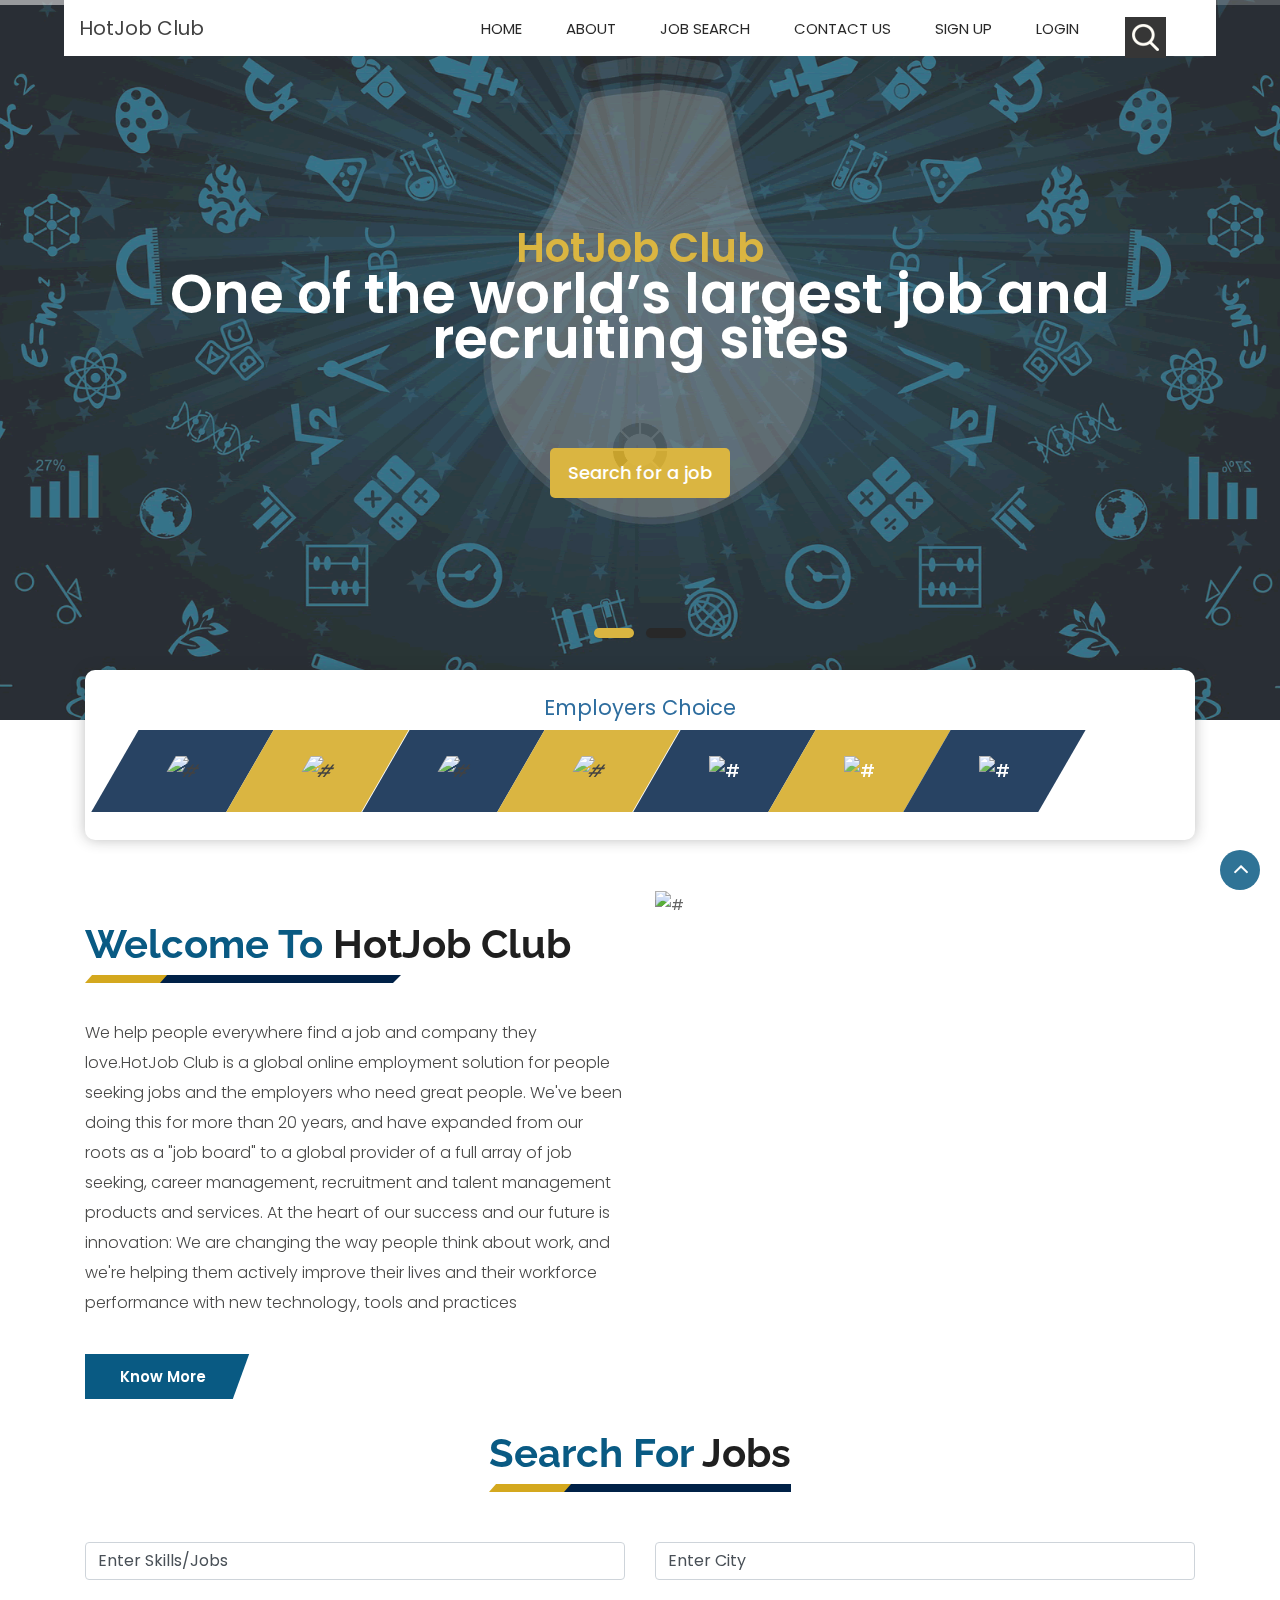
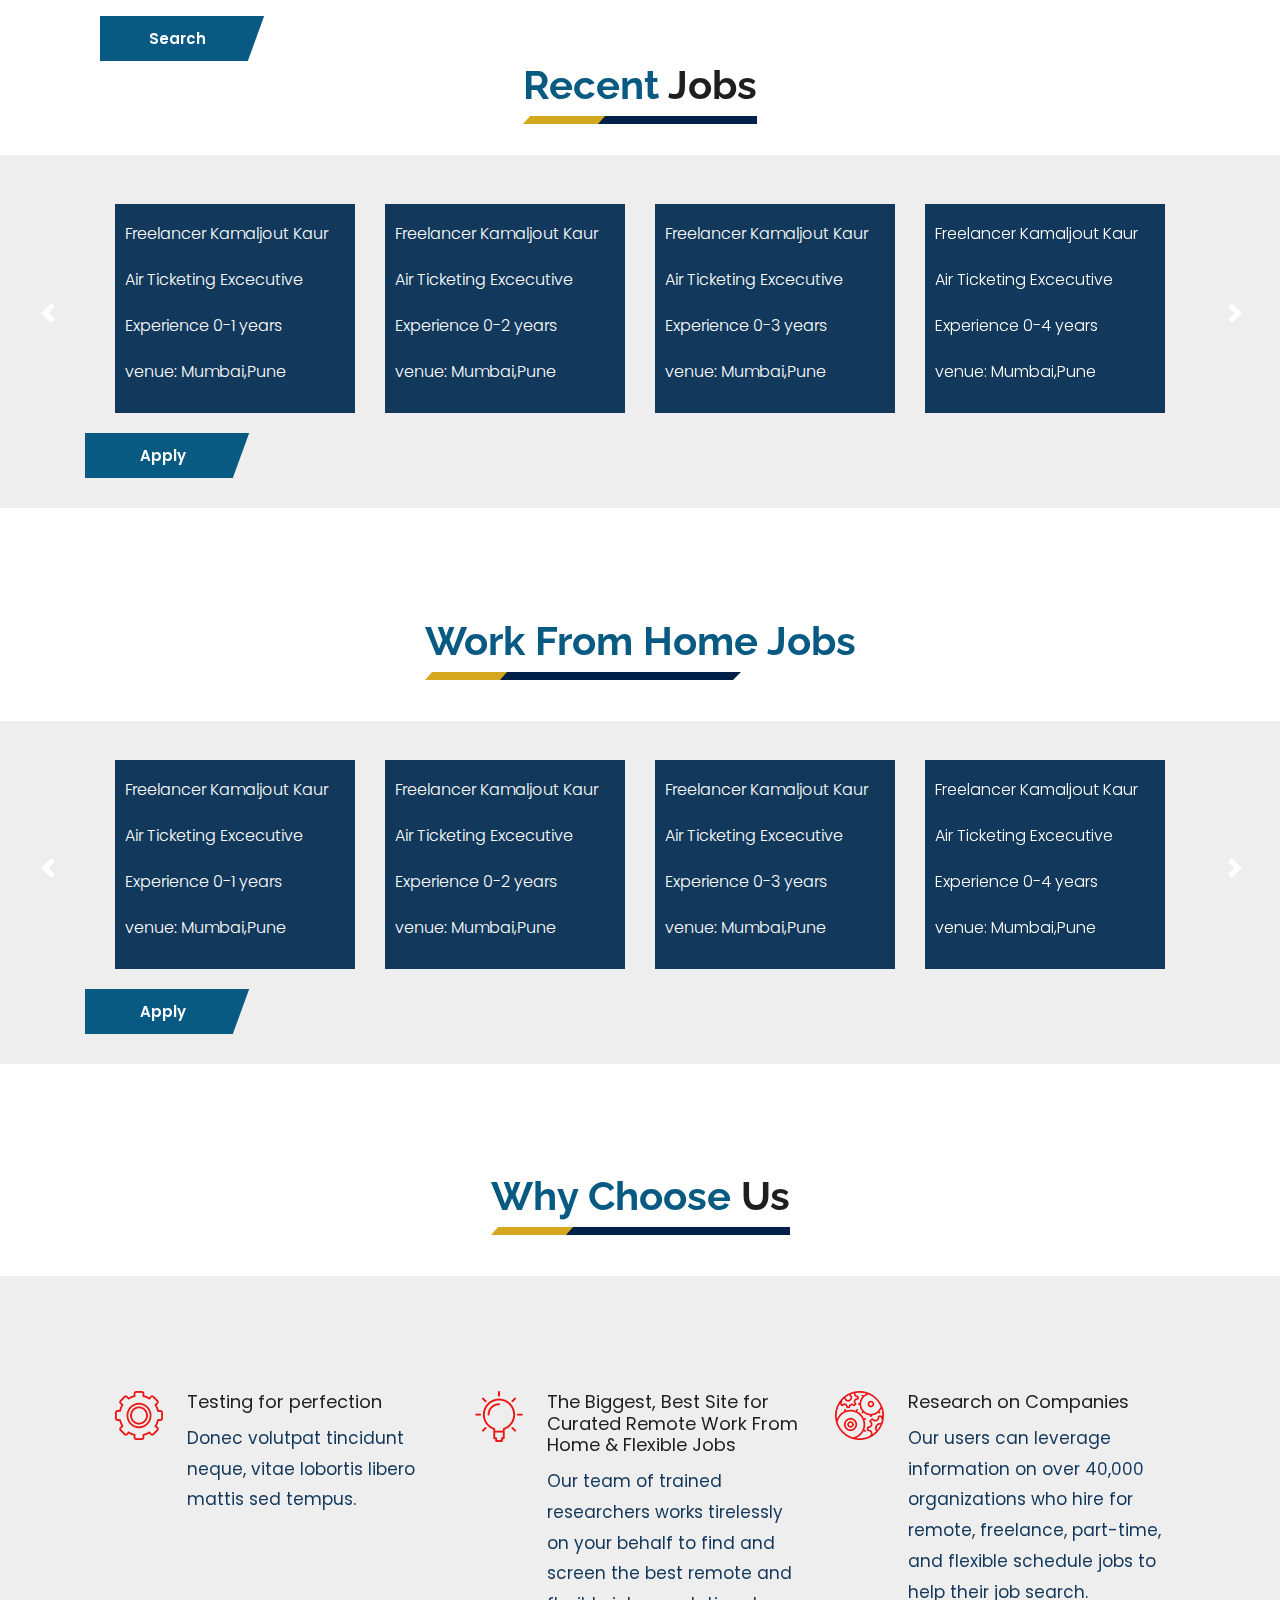
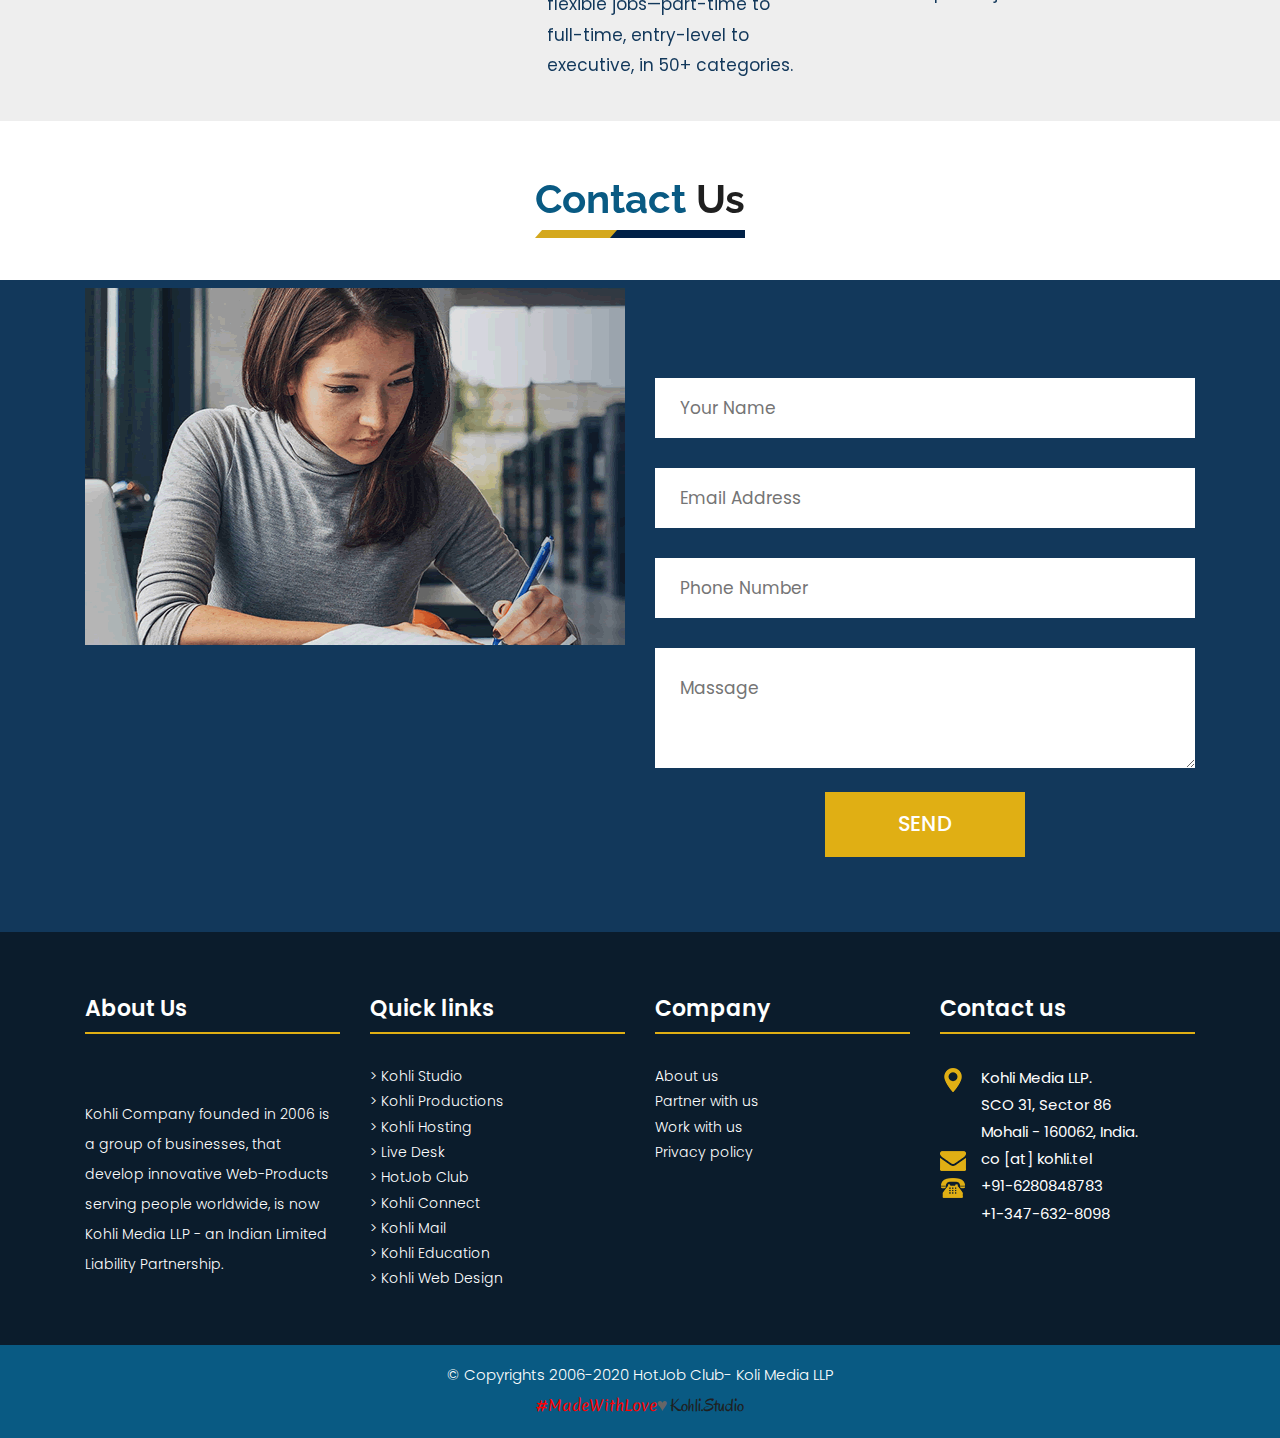
==== commit bb4cc4b1: "Add files via upload" ====
--- a/index.html
+++ b/index.html
@@ -33,9 +33,8 @@
     <link rel="stylesheet" href="css/custom.css" />
     <link rel="stylesheet" href="styles2.css">
 <link rel="stylesheet" href="stylenew.css">
-<link rel="stylesheet" href="https://maxcdn.bootstrapcdn.com/bootstrap/3.4.1/css/bootstrap.min.css">
-  <script src="https://ajax.googleapis.com/ajax/libs/jquery/3.5.1/jquery.min.js"></script>
-  <script src="https://maxcdn.bootstrapcdn.com/bootstrap/3.4.1/js/bootstrap.min.js"></script>
+<script src="https://ajax.googleapis.com/ajax/libs/jquery/3.5.1/jquery.min.js"></script>
+<script src="https://maxcdn.bootstrapcdn.com/bootstrap/3.4.1/js/bootstrap.min.js"></script>
 <script src="https://code.jquery.com/jquery-3.5.1.js" integrity="sha256-QWo7LDvxbWT2tbbQ97B53yJnYU3WhH/C8ycbRAkjPDc=" crossorigin="anonymous"></script>
   <!--  <link rel="stylesheet" href="https://maxcdn.bootstrapcdn.com/bootstrap/3.3.7/css/bootstrap.min.css">
 <script src='http://maxcdn.bootstrapcdn.com/bootstrap/3.3.6/js/bootstrap.min.js'></script>
@@ -88,6 +87,7 @@
                 </div>
             </div>
         </nav>
+
     </header>
     <!-- End header -->
 
--- a/styles2.css
+++ b/styles2.css
@@ -1,5 +1,20 @@
+li{
+  margin-top: auto !important;
+  margin-bottom: auto !important;
+  vertical-align: bottom;
 
-
+}
+.choose{
+color: #12385b;
+  font-size: 17px;
+}
+.services .media {
+    margin: 40px 0;
+}
+.media {
+    display: flex;
+    align-items: flex-start;
+}
 .top_content{
   background-image: url("images/img6.png");
   background-size: cover;
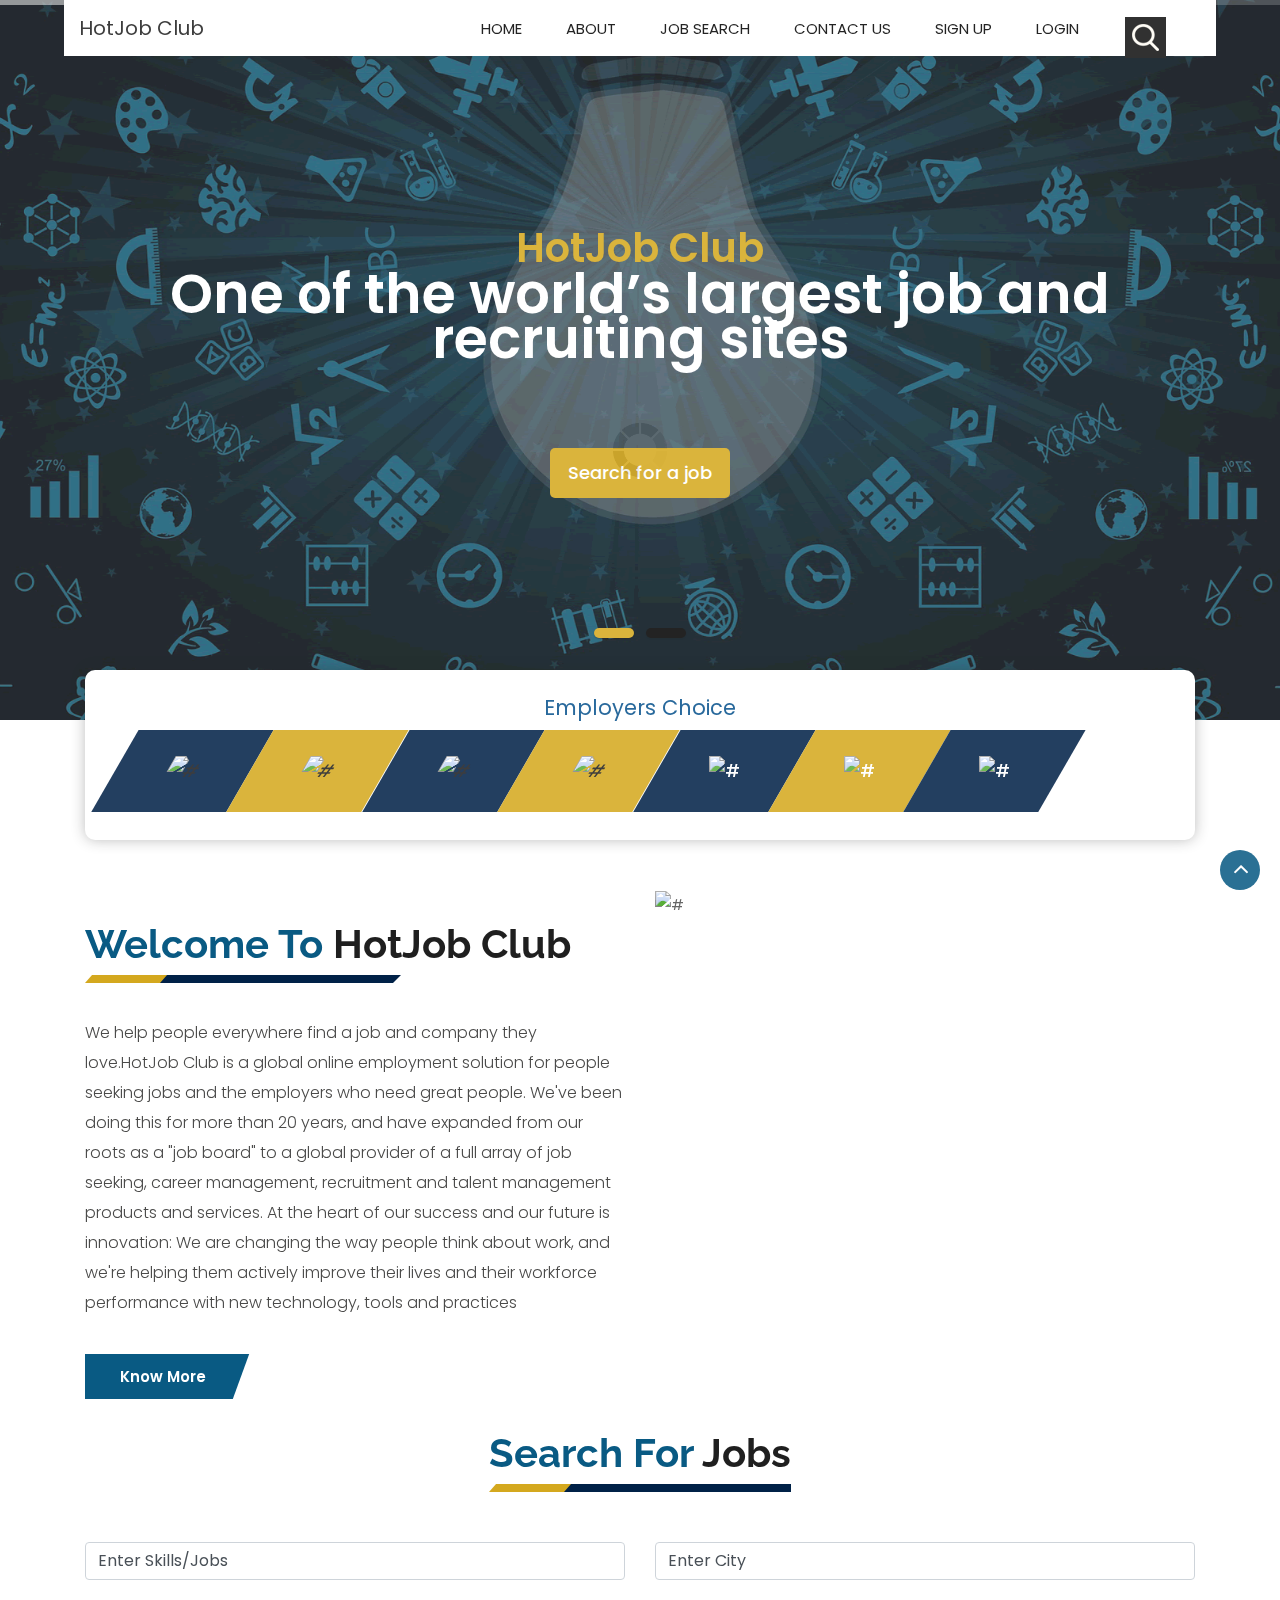
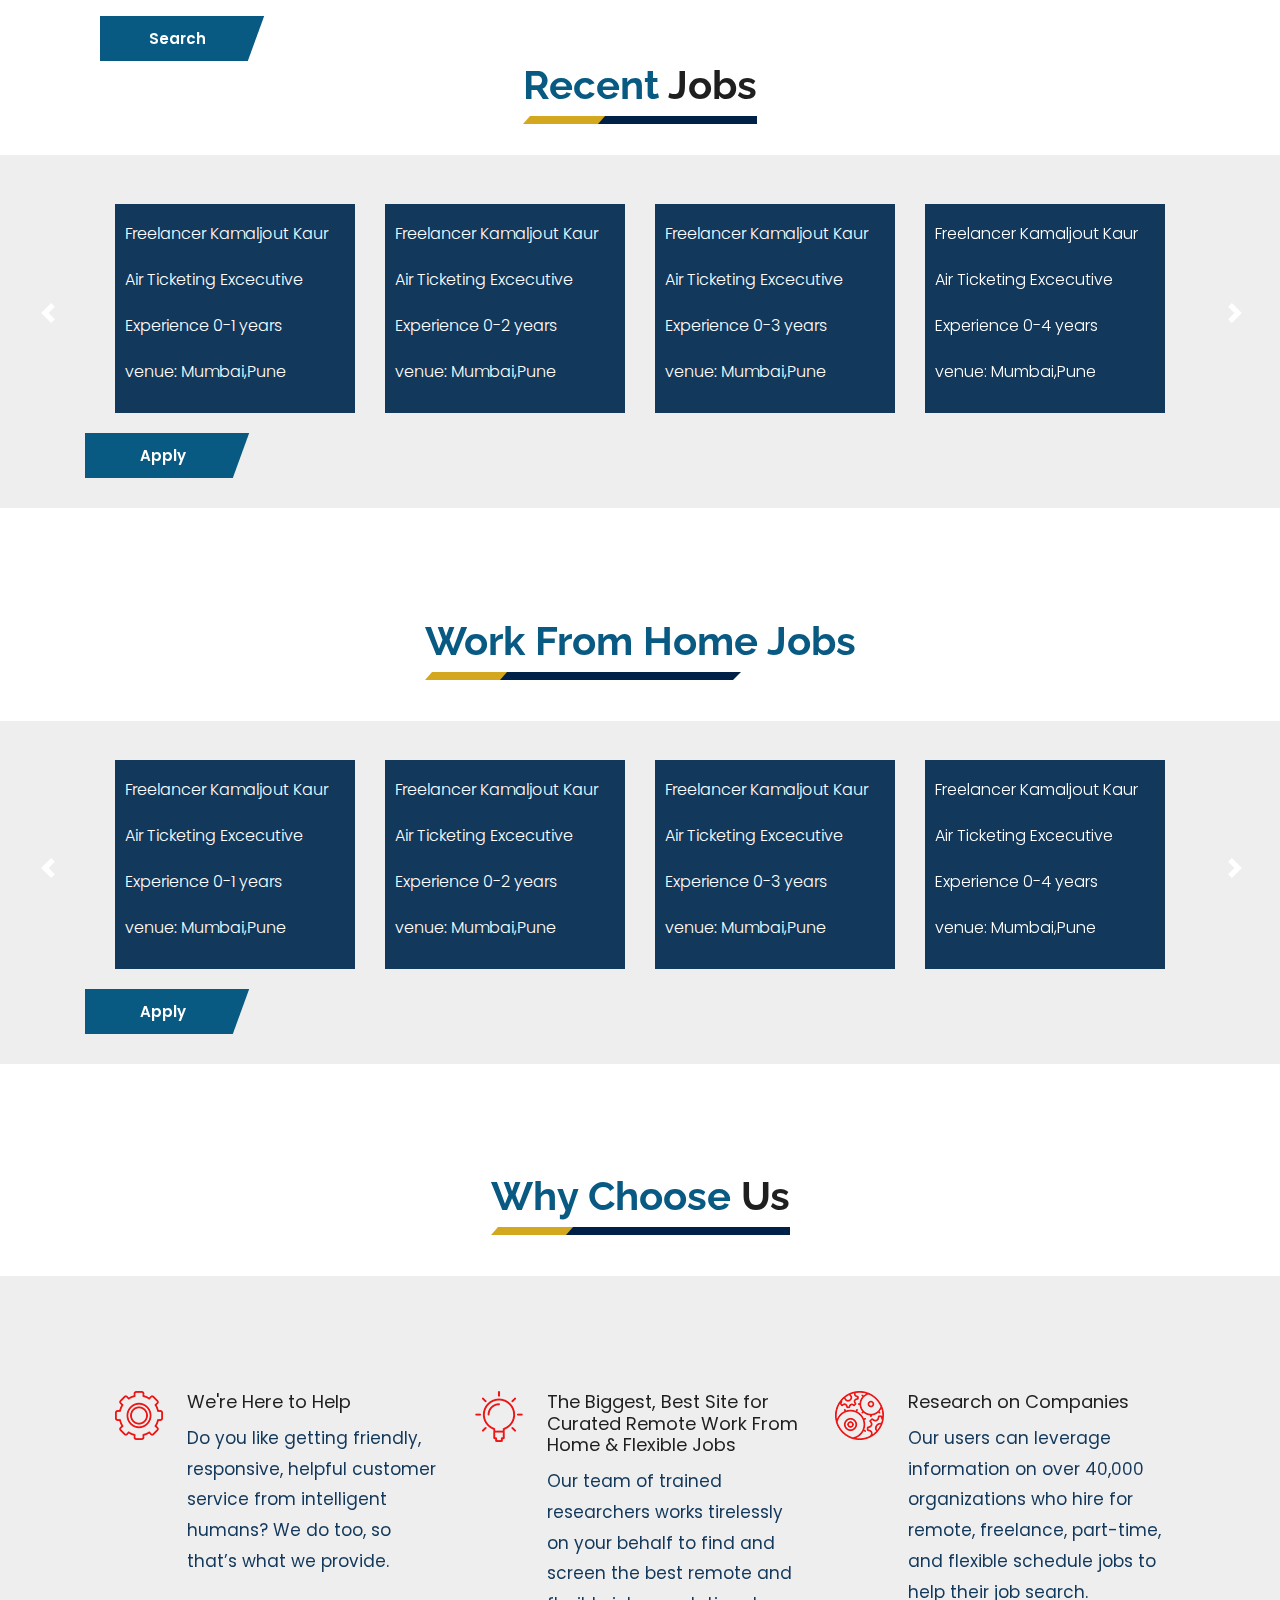
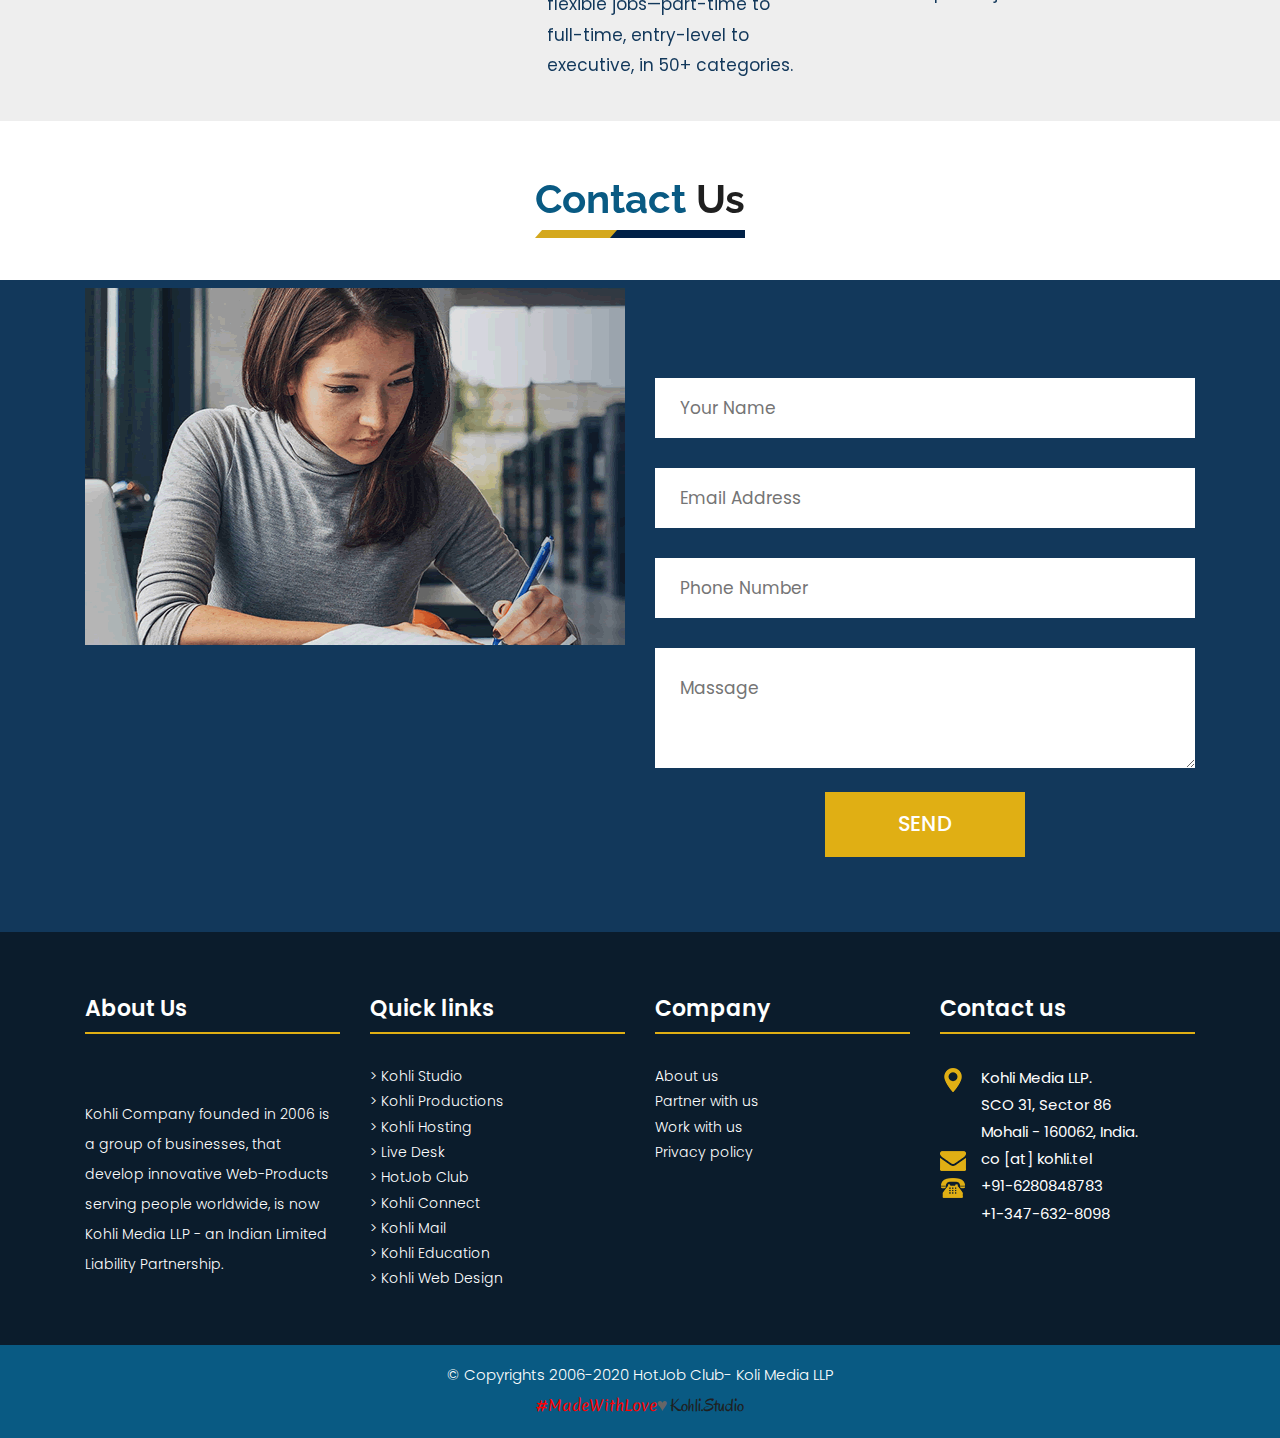
==== commit cecb9335: "Add files via upload" ====
--- a/index.html
+++ b/index.html
@@ -458,9 +458,8 @@
                            <div class="media" data-aos="fade-up" data-aos-delay="400" data-aos-duration="600">
                                <img class="mr-4" src="service2.png" alt="Web Development">
                                <div class="media-body">
-                                   <h3>Testing for perfection</h3>
-                                   Donec volutpat tincidunt neque, vitae lobortis libero mattis sed tempus.
-                               </div>
+                                   <h3>We're Here to Help</h3>
+Do you like getting friendly, responsive, helpful customer service from intelligent humans? We do too, so that’s what we provide.                               </div>
                            </div>
                        </div>
                        <div class="col-sm-6 col-lg-4 choose">
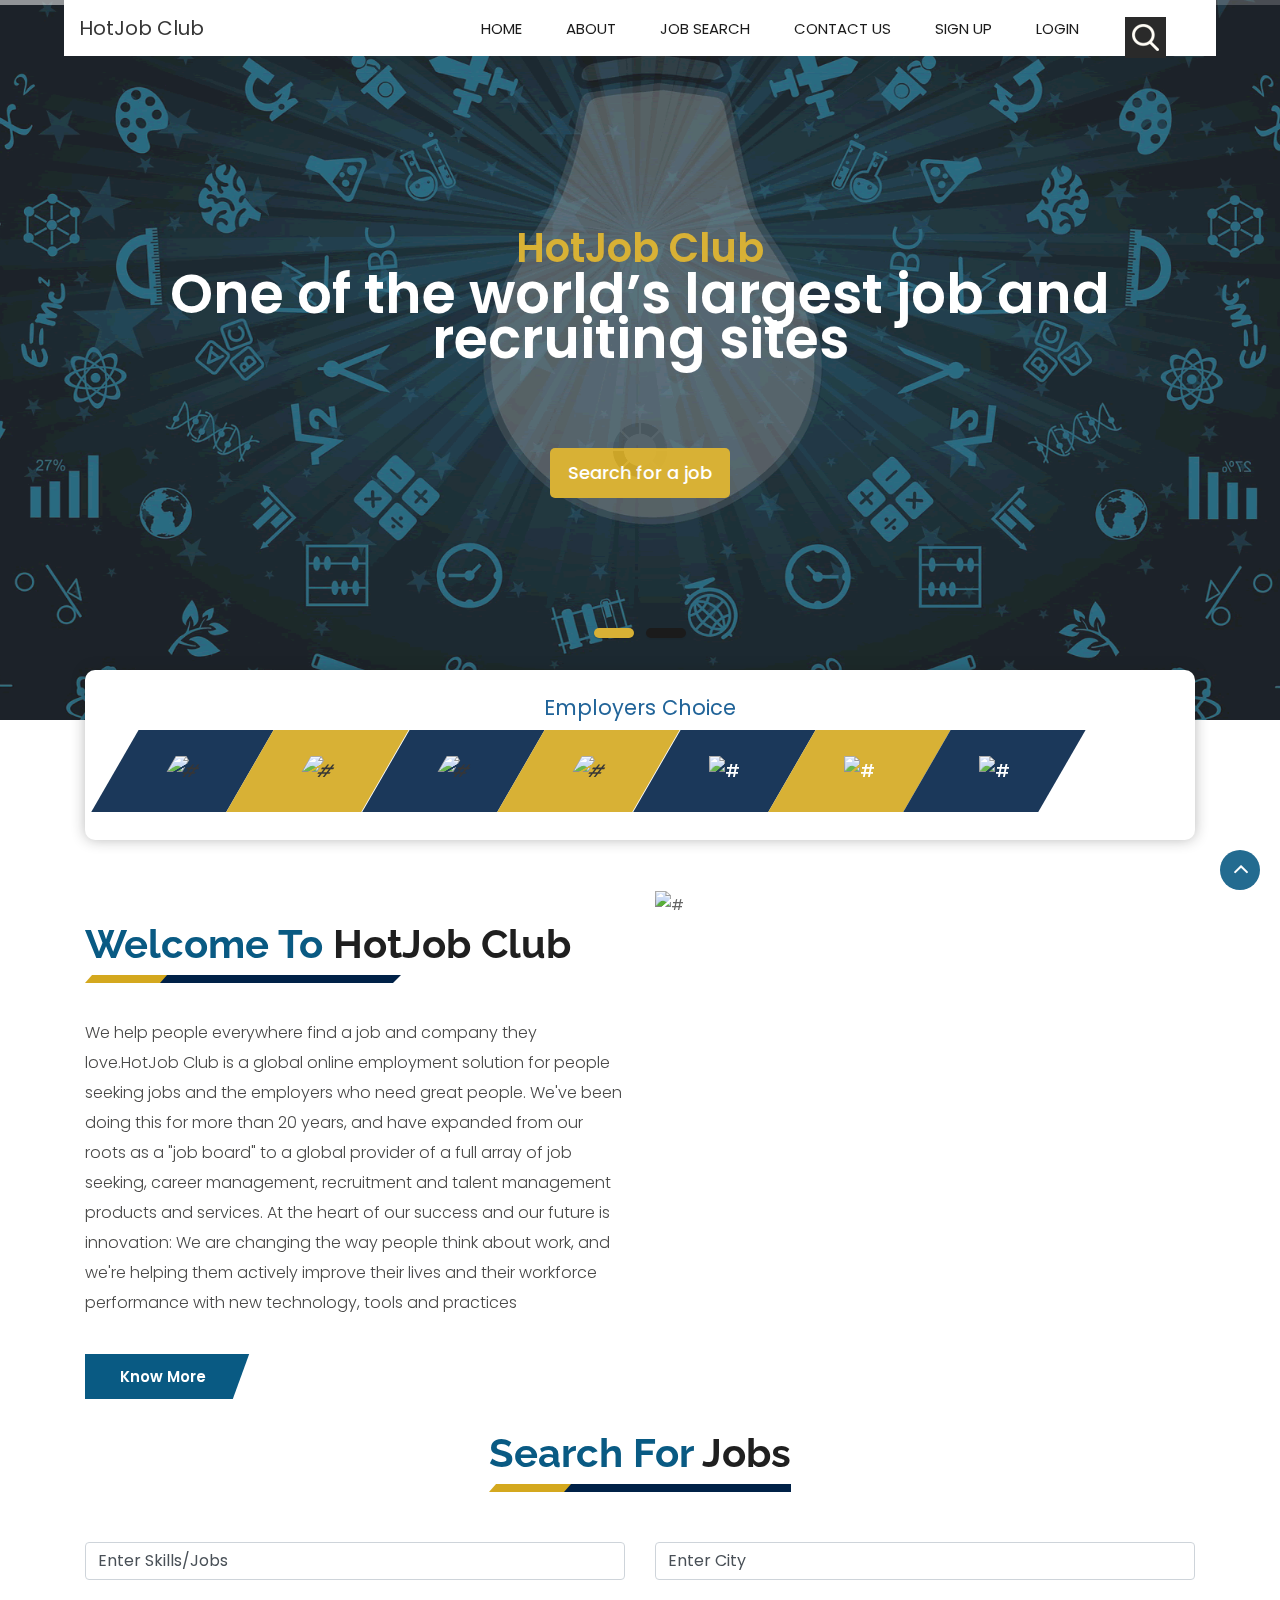
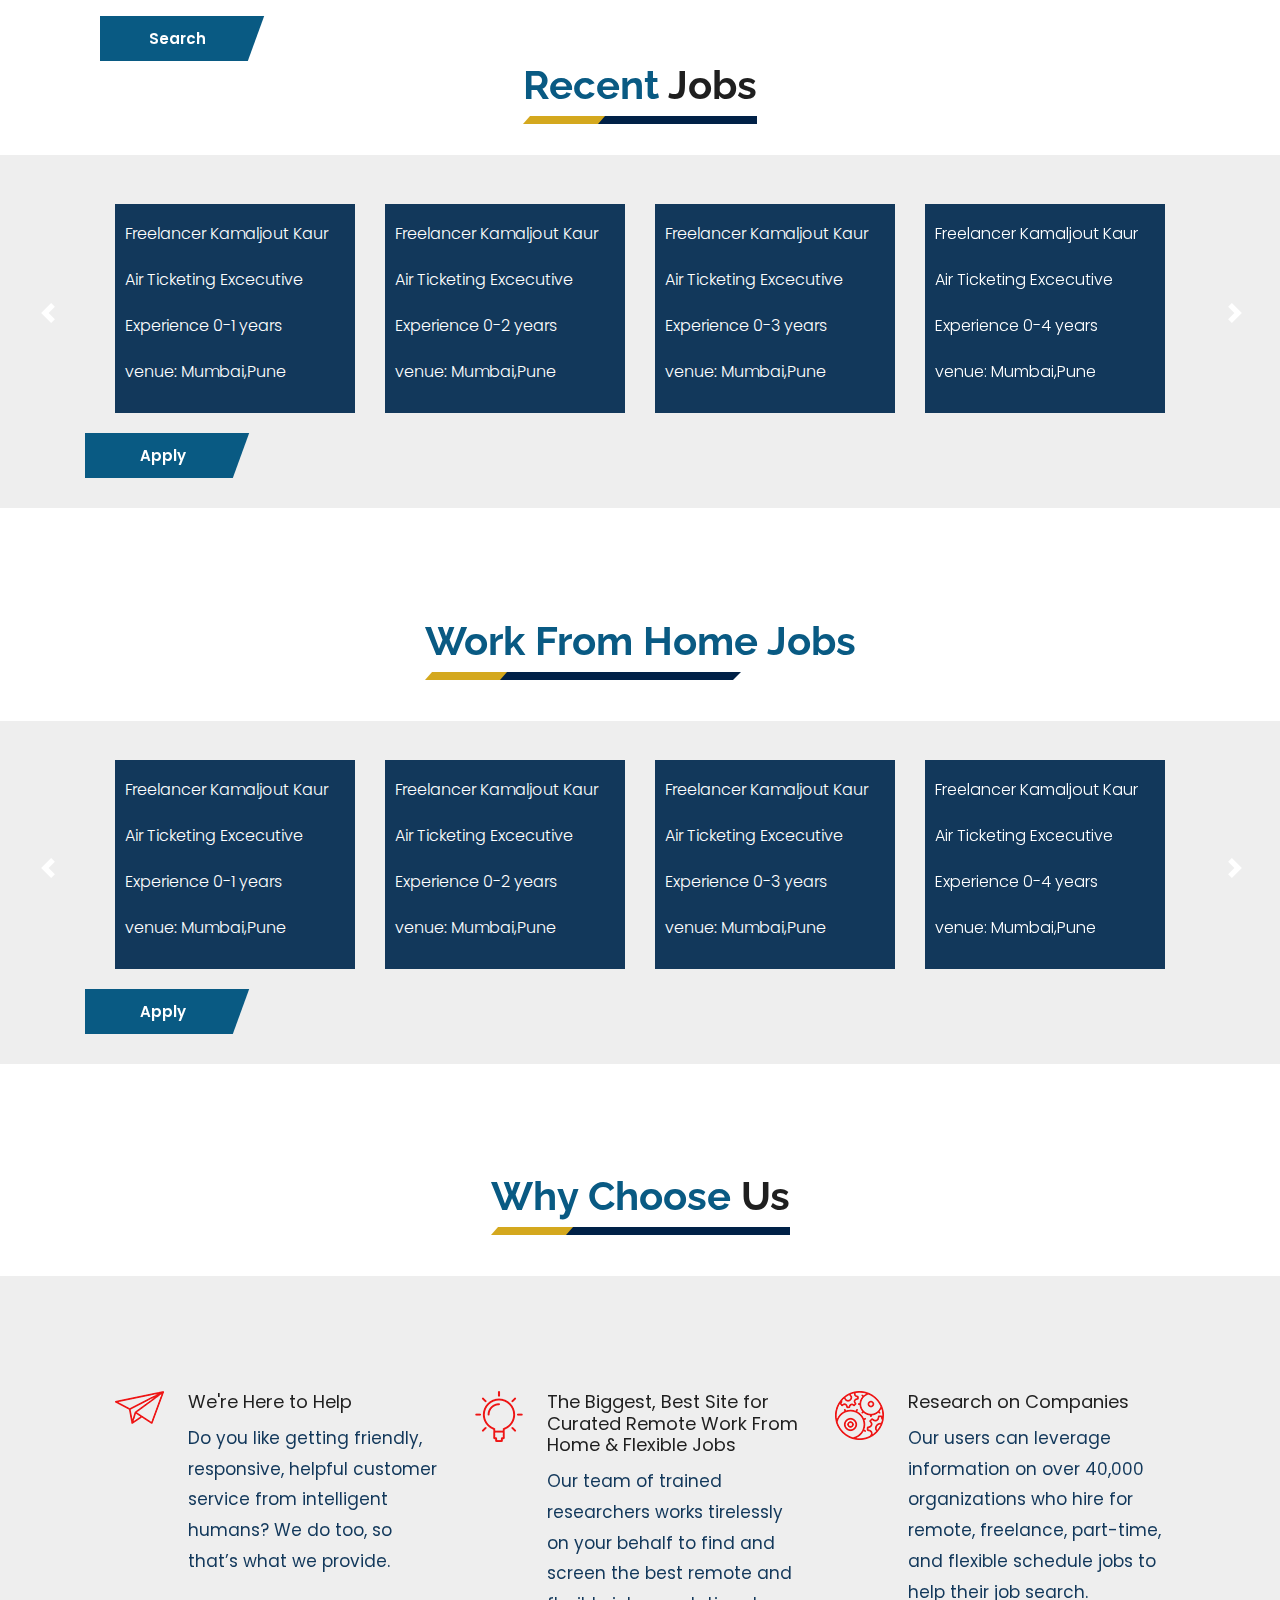
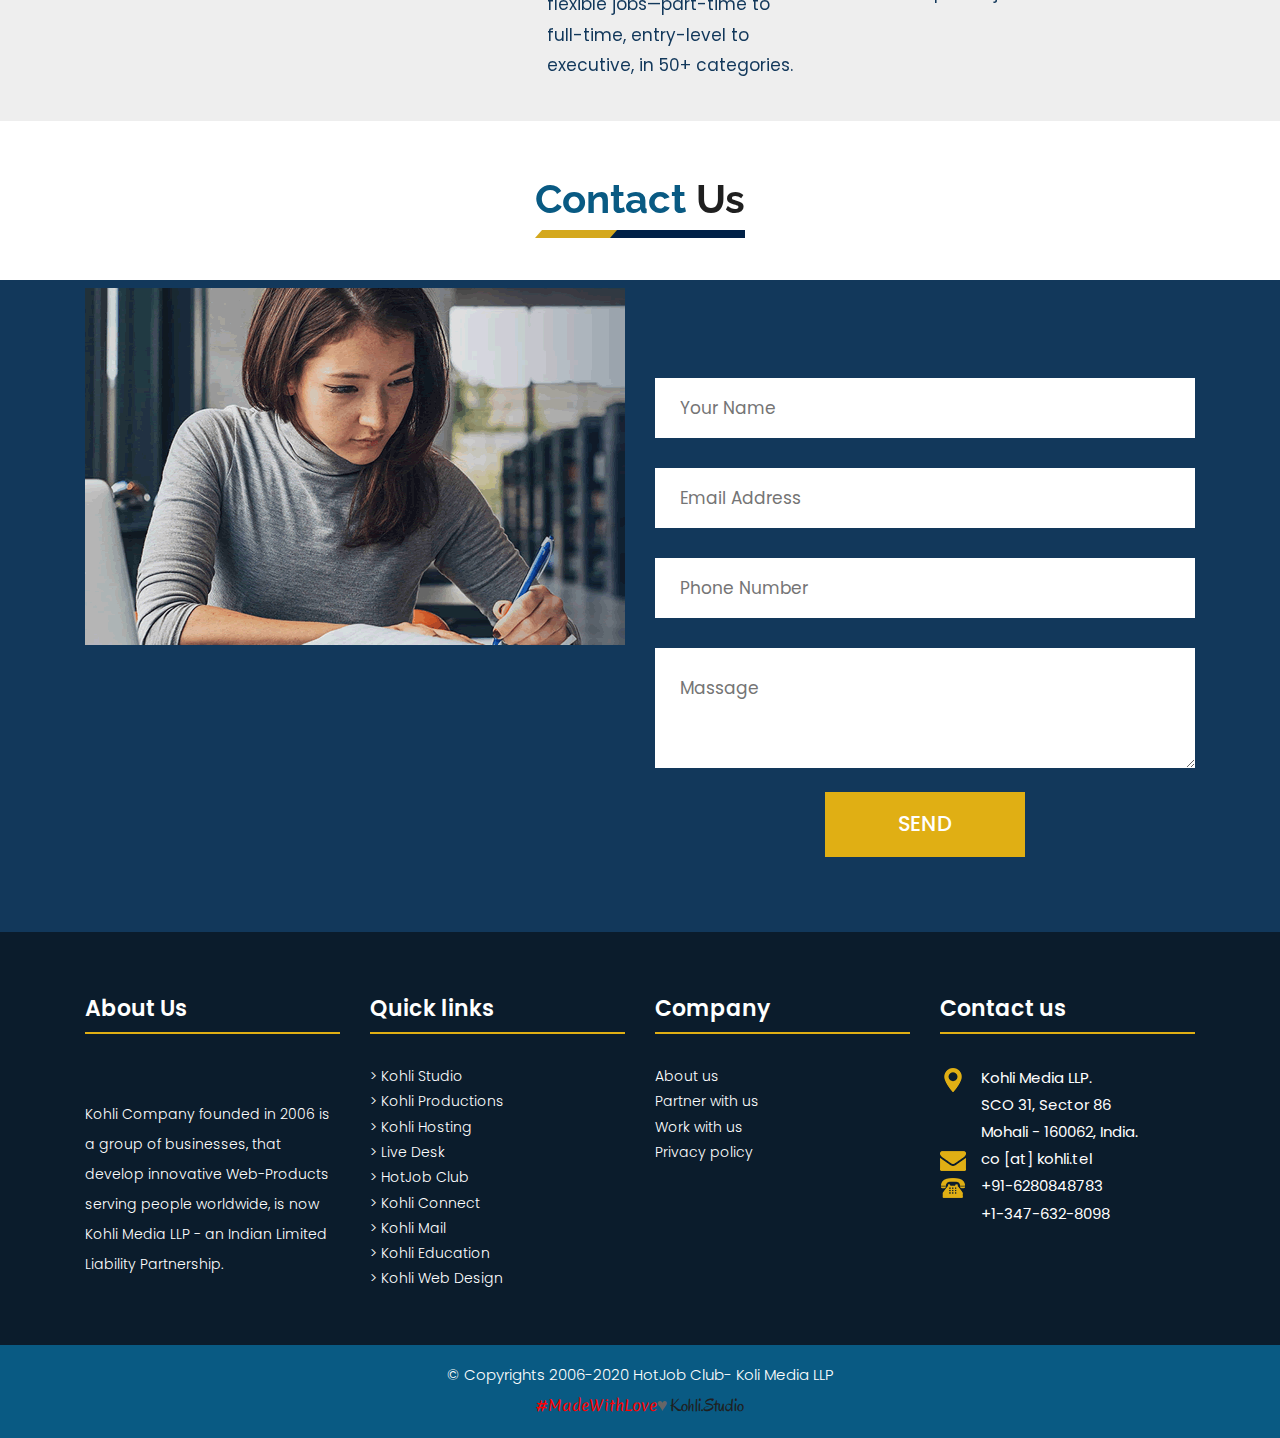
==== commit c1541d8b: "Update index.html" ====
--- a/index.html
+++ b/index.html
@@ -105,8 +105,8 @@
                                         <h4></h4>
                                         <br>
                                         <div class="full center">
-										    <a class="contact_bt" href="jobsearch.html">Search for a job</a>
-										</div>
+					 <a class="contact_bt" href="jobsearch.html">Search for a job</a>
+					</div>
                                     </div>
                                 </div>
                             </div>
@@ -121,8 +121,8 @@
                                         <h4></h4>
                                         <br>
                                         <div class="full center" >
-										                         <a class="contact_bt" href="jobsearch.html">Search for a job</a>
-                             				  	</div>
+					 <a class="contact_bt" href="jobsearch.html">Search for a job</a>
+                             		</div>
                               <br><br>      </div>
                                 </div>
                             </div>
@@ -147,10 +147,10 @@
 					   <li style="background: #002147; transform: skew(-30deg);color: #fff;"><a href="#"><span class="icon"><img src="https://media.monsterindia.com/trex/prod-cdn/media/promotedemployer/2019/october/UanGTOckVXpP3TXnnzuQQxRCk3X7pDrmH270DHzr.jpeg" alt="#" /></span></a></li>
 					   <li style="background: #d4a81e; transform: skew(-30deg);color: #fff;"><a href="#"><span class="icon"><img src="https://media.monsterindia.com/trex/prod-cdn/media/promotedemployer/2020/april/WgVZctdX2ZFRK5GvQwmKSO6PHW6GEoP52gvQpf3I.jpeg" alt="#" /></span></a></li>
 					   <li style="background: #002147; transform: skew(-30deg);color: #fff;"><a href="#"><span class="icon"><img src="https://media.monsterindia.com/trex/prod-cdn/media/promotedemployer/2019/march/ZyZUvj7oEHISmeCPpig3kajZJ82kdlZxoujn27Ux.jpeg" alt="#" /></span></a></li>
-             <li style="background: #d4a81e; transform: skew(-30deg);color: #fff;"><a href="#"><span class="icon"><img src="https://media.monsterindia.com/trex/prod-cdn/media/promotedemployer/2020/january/mv6ZjgkYdMZfcLcSu2ODTPrB2W8TuQ7LkYZRt6Aq.jpeg" alt="#" /></span></a></li>
-             <li><a href="#"><span class="icon"><img src="https://media.monsterindia.com/trex/prod-cdn/media/promotedemployer/2020/january/GPsmdEevBSNUWGG5uiJMUZAoLa6ADy9ZSkzPI2Ja.jpeg" alt="#" /></span></a></li>
-             <li><a href="#"><span class="icon"><img src="https://media.monsterindia.com/trex/prod-cdn/media/promotedemployer/2020/february/M8L4BxwfidHG6JFXe6utvR7Kyis9M71RZXFlPLOm.jpeg" alt="#" /></span></a></li>
-             <li><a href="#"><span class="icon"><img src="https://media.monsterindia.com/trex/prod-cdn/media/promotedemployer/2020/july/idM7HIcudeybtwG16DyVhf50oGMmdm3B5uE06v1z.jpeg" alt="#" /></span></a></li>
+                                           <li style="background: #d4a81e; transform: skew(-30deg);color: #fff;"><a href="#"><span class="icon"><img src="https://media.monsterindia.com/trex/prod-cdn/media/promotedemployer/2020/january/mv6ZjgkYdMZfcLcSu2ODTPrB2W8TuQ7LkYZRt6Aq.jpeg" alt="#" /></span></a></li>
+                                           <li><a href="#"><span class="icon"><img src="https://media.monsterindia.com/trex/prod-cdn/media/promotedemployer/2020/january/GPsmdEevBSNUWGG5uiJMUZAoLa6ADy9ZSkzPI2Ja.jpeg" alt="#" /></span></a></li>
+                                           <li><a href="#"><span class="icon"><img src="https://media.monsterindia.com/trex/prod-cdn/media/promotedemployer/2020/february/M8L4BxwfidHG6JFXe6utvR7Kyis9M71RZXFlPLOm.jpeg" alt="#" /></span></a></li>
+                                           <li><a href="#"><span class="icon"><img src="https://media.monsterindia.com/trex/prod-cdn/media/promotedemployer/2020/july/idM7HIcudeybtwG16DyVhf50oGMmdm3B5uE06v1z.jpeg" alt="#" /></span></a></li>
 
              <br><br><br>
           </ul>
@@ -422,9 +422,9 @@
 
 <br><br>
 
-						<div class="full text_align_center">
-						   <a class="hvr-radial-out button-theme" href="#">Apply</a>
-						</div>
+		<div class="full text_align_center">
+				 <a class="hvr-radial-out button-theme" href="#">Apply</a>
+		</div>
                     </div>
                 </div>
 			</div>
@@ -456,7 +456,7 @@
                        </div>  -->
                        <div class="col-sm-6 col-lg-4 choose">
                            <div class="media" data-aos="fade-up" data-aos-delay="400" data-aos-duration="600">
-                               <img class="mr-4" src="service2.png" alt="Web Development">
+                               <img class="mr-4" src="service4.png" alt="Web Development">
                                <div class="media-body">
                                    <h3>We're Here to Help</h3>
 Do you like getting friendly, responsive, helpful customer service from intelligent humans? We do too, so that’s what we provide.                               </div>
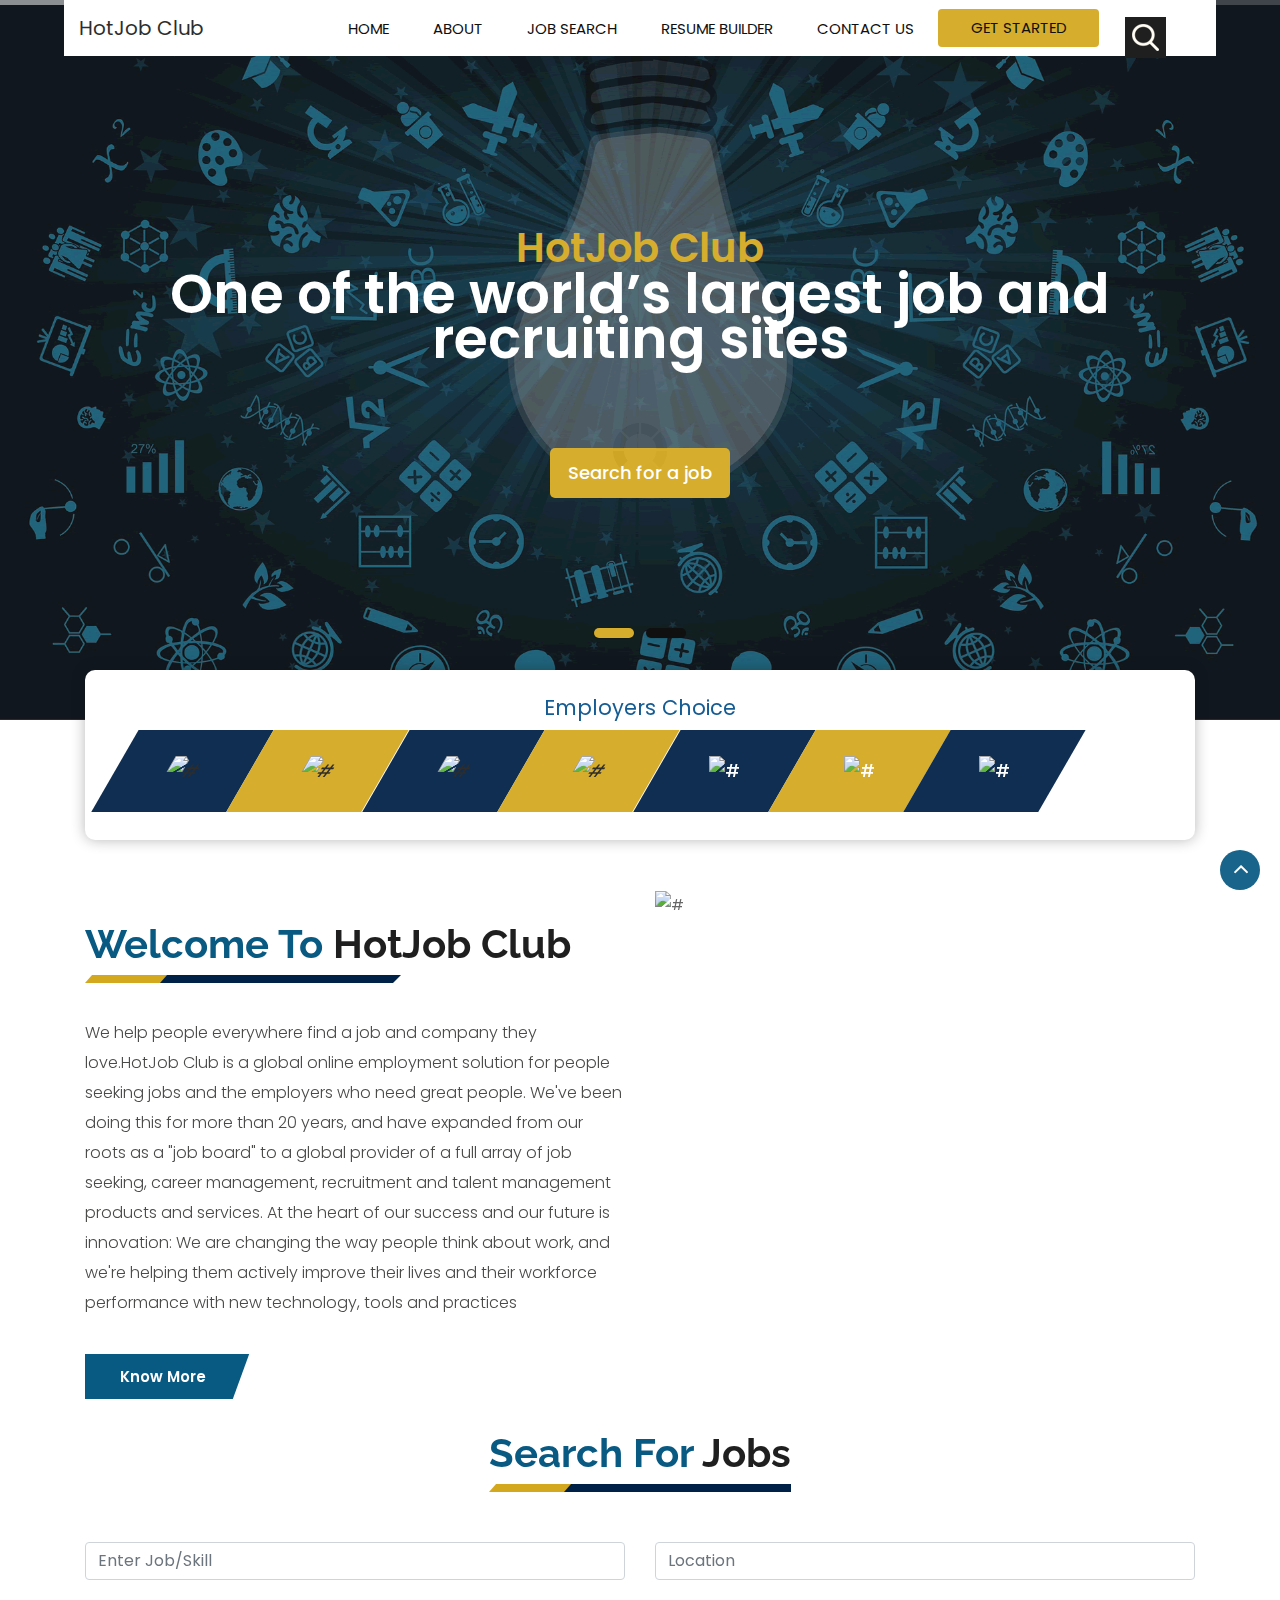
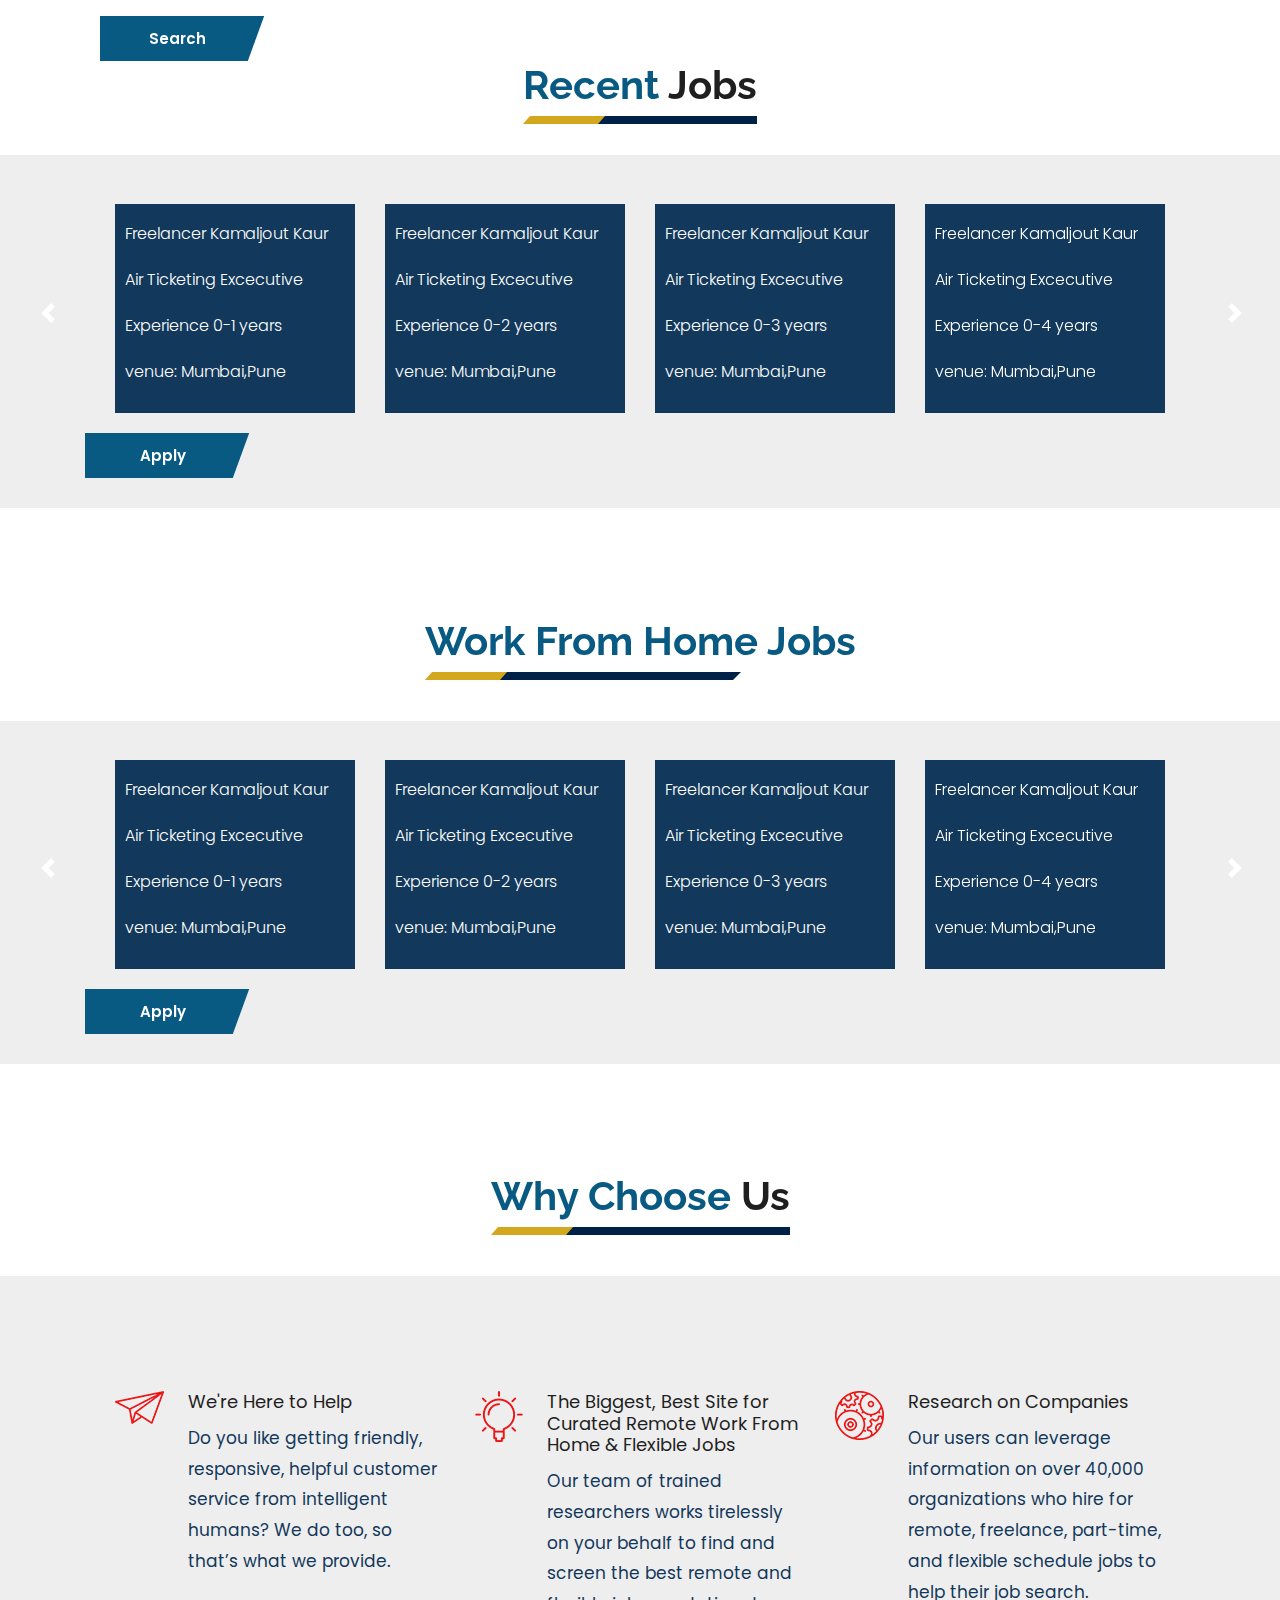
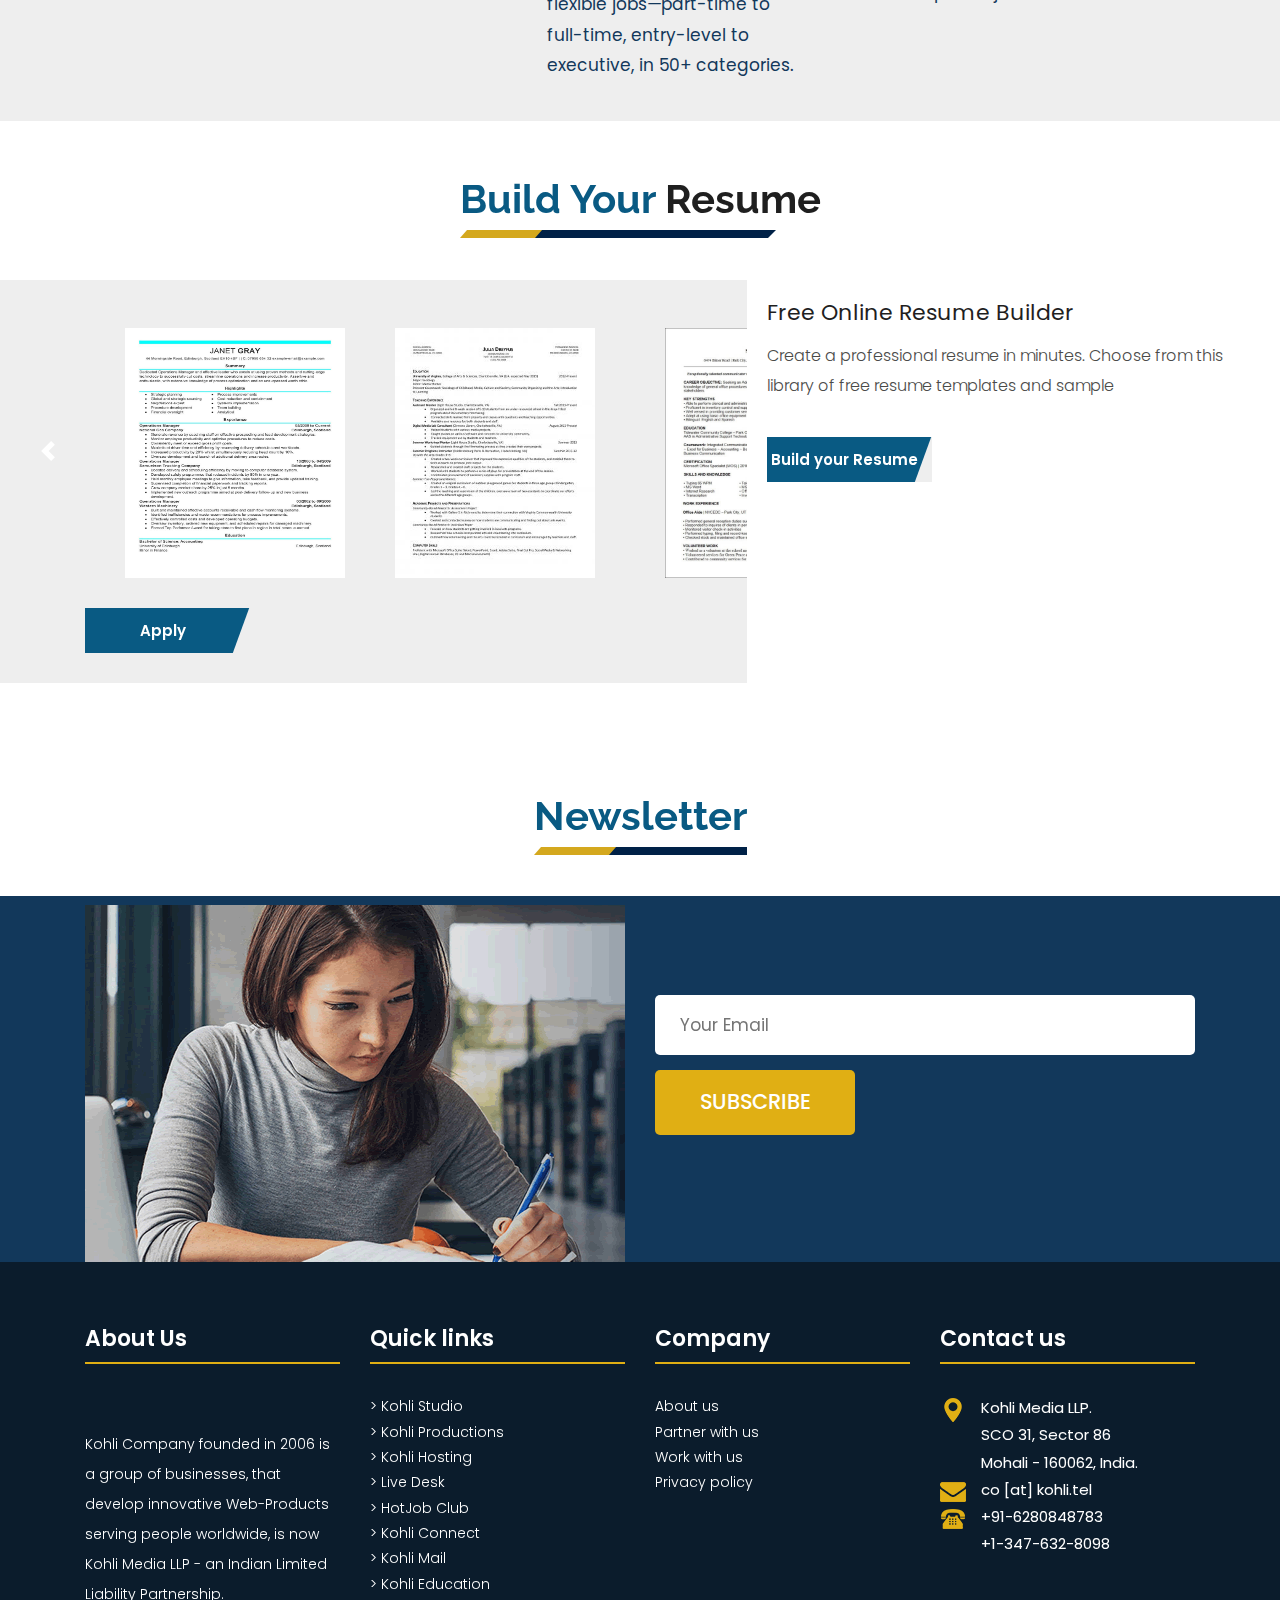
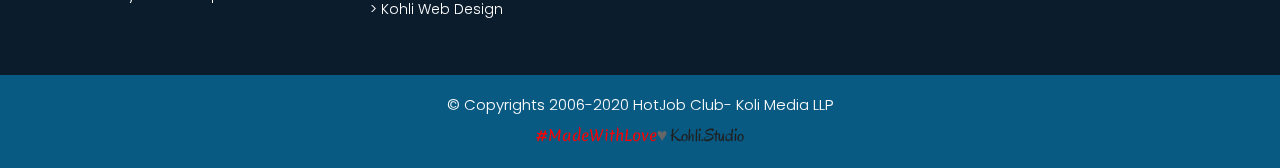
==== commit 6eec09d4: "Add files via upload" ====
--- a/index.html
+++ b/index.html
@@ -71,10 +71,9 @@
                         <li><a class="nav-link active" href="index.html">Home</a></li>
                         <li><a class="nav-link" href="about.html">About</a></li>
                         <li><a class="nav-link" href="jobsearch.html">Job Search</a></li>
-
+                      <li><a class="nav-link" href="#Resume">Resume Builder</a></li>
 					            	<li><a class="nav-link" href="contact.html">Contact us</a></li>
-                        <li><a href="signup.html"><span class="glyphicon glyphicon-user"></span> Sign Up</a></li>
-                        <li><a href="login.html"><span  class="glyphicon glyphicon-log-in"></span> Login</a></li>
+                        <li><button class="btn" id="start"><a href="login.html">Get Started</a></button></li>
 
                     </ul>
                 </div>
@@ -96,7 +95,7 @@
         <div class="container-fluid">
             <div class="row">
                 <div class="pogoSlider" id="js-main-slider">
-                    <div class="pogoSlider-slide" style="background-image:url(images/banner_img.png);position:absolute;top:0;left:0;right:0;bottom:0;background-size: 120% auto;  background-position: center;">
+                    <div class="pogoSlider-slide" style="background-image:url(images/banner_img.png);position:absolute;top:0;left:0;right:0;bottom:0;background-size: cover;  background-position: center;">
                         <div class="container">
                             <div class="row" >
                                 <div class="col-md-12">
@@ -105,14 +104,14 @@
                                         <h4></h4>
                                         <br>
                                         <div class="full center">
-					 <a class="contact_bt" href="jobsearch.html">Search for a job</a>
-					</div>
+										    <a class="contact_bt" href="jobsearch.html">Search for a job</a>
+										</div>
                                     </div>
                                 </div>
                             </div>
                         </div>
                     </div>
-                    <div class="pogoSlider-slide" style="background-image:url(images/banner_img.png); position:absolute;top:0;left:0;right:0;bottom:0;background-size:cover;  background-position: center;">
+                    <div class="pogoSlider-slide" style="background-image:url(images/banner_img.png); position:absolute;top:0;left:0;right:0;bottom:0;background-size: cover;  background-position: center;">
                         <div class="container">
                             <div class="row" >
                                 <div class="col-md-12">
@@ -121,8 +120,8 @@
                                         <h4></h4>
                                         <br>
                                         <div class="full center" >
-					 <a class="contact_bt" href="jobsearch.html">Search for a job</a>
-                             		</div>
+										                         <a class="contact_bt" href="jobsearch.html">Search for a job</a>
+                             				  	</div>
                               <br><br>      </div>
                                 </div>
                             </div>
@@ -147,10 +146,10 @@
 					   <li style="background: #002147; transform: skew(-30deg);color: #fff;"><a href="#"><span class="icon"><img src="https://media.monsterindia.com/trex/prod-cdn/media/promotedemployer/2019/october/UanGTOckVXpP3TXnnzuQQxRCk3X7pDrmH270DHzr.jpeg" alt="#" /></span></a></li>
 					   <li style="background: #d4a81e; transform: skew(-30deg);color: #fff;"><a href="#"><span class="icon"><img src="https://media.monsterindia.com/trex/prod-cdn/media/promotedemployer/2020/april/WgVZctdX2ZFRK5GvQwmKSO6PHW6GEoP52gvQpf3I.jpeg" alt="#" /></span></a></li>
 					   <li style="background: #002147; transform: skew(-30deg);color: #fff;"><a href="#"><span class="icon"><img src="https://media.monsterindia.com/trex/prod-cdn/media/promotedemployer/2019/march/ZyZUvj7oEHISmeCPpig3kajZJ82kdlZxoujn27Ux.jpeg" alt="#" /></span></a></li>
-                                           <li style="background: #d4a81e; transform: skew(-30deg);color: #fff;"><a href="#"><span class="icon"><img src="https://media.monsterindia.com/trex/prod-cdn/media/promotedemployer/2020/january/mv6ZjgkYdMZfcLcSu2ODTPrB2W8TuQ7LkYZRt6Aq.jpeg" alt="#" /></span></a></li>
-                                           <li><a href="#"><span class="icon"><img src="https://media.monsterindia.com/trex/prod-cdn/media/promotedemployer/2020/january/GPsmdEevBSNUWGG5uiJMUZAoLa6ADy9ZSkzPI2Ja.jpeg" alt="#" /></span></a></li>
-                                           <li><a href="#"><span class="icon"><img src="https://media.monsterindia.com/trex/prod-cdn/media/promotedemployer/2020/february/M8L4BxwfidHG6JFXe6utvR7Kyis9M71RZXFlPLOm.jpeg" alt="#" /></span></a></li>
-                                           <li><a href="#"><span class="icon"><img src="https://media.monsterindia.com/trex/prod-cdn/media/promotedemployer/2020/july/idM7HIcudeybtwG16DyVhf50oGMmdm3B5uE06v1z.jpeg" alt="#" /></span></a></li>
+             <li style="background: #d4a81e; transform: skew(-30deg);color: #fff;"><a href="#"><span class="icon"><img src="https://media.monsterindia.com/trex/prod-cdn/media/promotedemployer/2020/january/mv6ZjgkYdMZfcLcSu2ODTPrB2W8TuQ7LkYZRt6Aq.jpeg" alt="#" /></span></a></li>
+             <li><a href="#"><span class="icon"><img src="https://media.monsterindia.com/trex/prod-cdn/media/promotedemployer/2020/january/GPsmdEevBSNUWGG5uiJMUZAoLa6ADy9ZSkzPI2Ja.jpeg" alt="#" /></span></a></li>
+             <li><a href="#"><span class="icon"><img src="https://media.monsterindia.com/trex/prod-cdn/media/promotedemployer/2020/february/M8L4BxwfidHG6JFXe6utvR7Kyis9M71RZXFlPLOm.jpeg" alt="#" /></span></a></li>
+             <li><a href="#"><span class="icon"><img src="https://media.monsterindia.com/trex/prod-cdn/media/promotedemployer/2020/july/idM7HIcudeybtwG16DyVhf50oGMmdm3B5uE06v1z.jpeg" alt="#" /></span></a></li>
 
              <br><br><br>
           </ul>
@@ -203,11 +202,11 @@
           <div class="">
             <div class="form ">
               <form class="row" action="index.html" method="post">
-                <div class="form-group col-lg-6 col-md-6 col-sm-12 col-xsm-12" onclick="enableJob()">
-                  <input type="text" class="form-control job" id="job" name="job" value="Enter Skills/Jobs" >
-                </div>
-                <div class="form-group col-lg-6 col-md-6 col-sm-12 col-xsm-12" onclick="enableCity()" >
-                  <input type="text" class="form-control city" id="city" name="city" value="Enter City" >
+                <div class="form-group col-lg-6 col-md-6 col-sm-12 col-xsm-12" >
+                  <input type="text" class="form-control job" placeholder="Enter Job/Skill" id="job" name="job" value="" >
+                </div>
+                <div class="form-group col-lg-6 col-md-6 col-sm-12 col-xsm-12"  >
+                  <input type="text" class="form-control city" placeholder="Location" id="city" name="city" value="" >
                 </div>
               </form>
               <div class="container">
@@ -422,9 +421,9 @@
 
 <br><br>
 
-		<div class="full text_align_center">
-				 <a class="hvr-radial-out button-theme" href="#">Apply</a>
-		</div>
+						<div class="full text_align_center">
+						   <a class="hvr-radial-out button-theme" href="#">Apply</a>
+						</div>
                     </div>
                 </div>
 			</div>
@@ -491,9 +490,14 @@
    </div>
 	<!-- end section -->
 	<!-- section -->
-<!--  	 <div class="section layout_padding padding_bottom-0">
+ <!--	<div class="section layout_padding padding_bottom-0">
         <div class="container">
             <div class="row">
+              <div class="col-md-6">
+                          <div class="full">
+                              <img class="img-responsive" src="images/img7.png" alt="#" />
+                          </div>
+                      </div>
                 <div class="col-md-6">
                     <div class="full">
                         <div class="heading_main text_align_left">
@@ -509,17 +513,13 @@
 						</div>
                     </div>
                 </div>
-				<div class="col-md-6">
-                    <div class="full">
-                        <img class="img-responsive" src="images/img7.png" alt="#" />
-                    </div>
-                </div>
+
             </div>
         </div>
-    </div> -->
+    </div>  -->
 	<!-- end section -->
 	<!-- section -->
-  <!-- <div class="section layout_padding padding_bottom-0">
+  	<!-- <div class="section layout_padding padding_bottom-0">
        <div class="container">
             <div class="row">
                 <div class="col-md-12">
@@ -532,10 +532,10 @@
 			  </div>
                <div class="row">
                 <div class="col-lg-12">
-                    <div id="demo" class="carousel slide" data-ride="carousel">  -->
+                    <div id="demo" class="carousel slide" data-ride="carousel"> -->
 
                         <!-- The slideshow -->
-                    <!--    <div class="carousel-inner">
+                	<!--     <div class="carousel-inner">
                             <div class="carousel-item active">
                                 <div class="row">
                                     <div class="col-lg-6 col-md-6 col-sm-12">
@@ -572,10 +572,10 @@
                                     </div>
                                 </div>
                             </div>
-                        </div> -->
+                        </div>    -->
 
                         <!-- Left and right controls -->
-                    <!--     <a class="carousel-control-prev" href="#demo" data-slide="prev">
+                	<!--        <a class="carousel-control-prev" href="#demo" data-slide="prev">
                             <span class="carousel-control-prev-icon"></span>
                         </a>
                         <a class="carousel-control-next" href="#demo" data-slide="next">
@@ -585,7 +585,7 @@
                 </div>
             </div>
            </div>
-        </div> -->
+        </div>   -->
 	<!-- end section -->
 	<!-- section -->
   <!--  <div class="section layout_padding padding_bottom-0">
@@ -601,12 +601,99 @@
 			  </div>
            </div>
         </div>  -->
+        <br><br>
+        <div class="heading_main text_align_center" id="resumes">
+       <h2><span>Build Your </span> Resume</h2>
+        </div>
+        <br><br>
+          <div class="section margin-top_50 silver_bg">
+            <div class="col-lg-5 col-md-12 col-sm-12 col-xsm-12" id="Resume" style="padding: 20px;right: 0; z-index: 3; position: absolute;background-color: white;height: 403px">
+              <h2>Free Online Resume Builder</h2>
+              <p>Create a professional resume in minutes. Choose from this library of free resume templates and sample</p>
+              <div class="full">
+                 <a class="hvr-radial-out button-theme" href="#">Build your Resume</a>
+              </div>
+        </div>
+              <div class="container">
+
+                  <div class="row">
+
+              <div class="col-md-12 layout_padding_2">
+                          <div class="full">
+
+                              <div class="top-content">
+                                <div class="container-fluid">
+                                    <div id="carousel-example3" class="carousel slide" data-ride="carousel">
+                                        <div class="carousel-inner carousel-inner3 row w-100 mx-auto" role="listbox">
+                                            <div class="carousel-item carousel-item3  col-12   col-sm-6 col-md-4  col-lg-3 active">
+                                              <a href="#1">  <div class="slide one">
+                                                  <img src="resume1.jpg" width=220px height=220px  alt="">
+                                                </div></a>
+                                            </div>
+                                            <div class="carousel-item carousel-item3 col-12    col-sm-6 col-md-4  col-lg-3  ">
+                                              <a href="#1">  <div class="slide one">
+                                                  <img src="resume2.jpg" alt="">
+                                                </div></a>
+                                            </div>
+                                            <div class="carousel-item carousel-item3  col-12  col-sm-6 col-md-4  col-lg-3  ">
+                                              <a href="#1">  <div class="slide one">
+                                                <img src="resume3.jpg"  alt="">
+                                                </div></a> </div>
+                                            <div class="carousel-item carousel-item3 col-12   col-sm-6 col-md-4  col-lg-3 ">
+                                              <a href="#1">  <div class="slide one">
+                                                <img src="resume4.jpg"  alt="">
+                                                </div></a>                </div>
+                                            <div class="carousel-item carousel-item3  col-12  col-sm-6 col-md-4  col-lg-3  ">
+                                              <a href="#1">  <div class="slide one">
+                                                <img src="resume5.jpg" alt="">
+                                                </div></a></div>
+                                            <div class="carousel-item carousel-item3 col-12  col-sm-6 col-md-4  col-lg-3">
+                                              <a href="#1">  <div class="slide one">
+                                                <img src="resume6.png" alt="">
+                                                </div></a></div>
+                                            <div class="carousel-item carousel-item3 col-12     col-sm-6 col-md-4  col-lg-3 ">
+                                              <a href="#1">  <div class="slide one">
+                                                <img src="resume7.webp"   alt="">
+                                                </div></a></div>
+                                            <div class="carousel-item carousel-item3 col-12   col-sm-6 col-md-4  col-lg-3">
+                                              <a href="#1">  <div class="slide one">
+                                                  <img src="resume8.png" alt="">
+                                                </div></a> </div>
+                                        </div>
+                                        <a class="carousel-control-prev" href="#carousel-example3" role="button" data-slide="prev">
+                                            <span class="carousel-control-prev-icon" aria-hidden="true"></span>
+                                            <span class="sr-only">Previous</span>
+                                        </a>
+                                        <a class="carousel-control-next" href="#carousel-example3" role="button" data-slide="next">
+                                            <span class="carousel-control-next-icon" aria-hidden="true"></span>
+                                            <span class="sr-only">Next</span>
+                                        </a>
+                                    </div>
+                                </div>
+                            </div>
+                            </div>
+
+      <br><br>
+
+                  <div class="full text_align_center">
+                     <a class="hvr-radial-out button-theme" href="#">Apply</a>
+                  </div>
+                          </div>
+
+
+
+            </div>
+
+               </div>
+              </div>
+          </div>
+      <br><br>
 	<!-- end section -->
 	<!-- section -->
 
   <br><br>
   <div class="heading_main text_align_center" id="contactform" >
- <h2><span>Contact </span> Us</span></h2>
+ <h2><span>Newsletter </span></h2>
  <br><br>
   </div>
   <br><br>
@@ -620,25 +707,12 @@
                  </div>
 				 <div class="layout_padding col-lg-6 col-md-6 col-sm-12">
 				    <div class="contact_form">
-					    <form action="contact.html">
-						   <fieldset>
-						       <div class="full field">
-							      <input type="text" placeholder="Your Name" name="your name" />
-							   </div>
-							   <div class="full field">
-							      <input type="email" placeholder="Email Address" name="Email" />
-							   </div>
-							   <div class="full field">
-							      <input type="phn" placeholder="Phone Number" name="Phone number" />
-							   </div>
-							   <div class="full field">
-							      <textarea placeholder="Massage"></textarea>
-							   </div>
-							   <div class="full field">
-							      <div class="center"><button>Send</button></div>
-							   </div>
-						   </fieldset>
-						</form>
+              <div class="newsletter_form">
+                 <form action="index.html">
+                  <input type="email" placeholder="Your Email" name="#" required />
+                  <button>Subscribe</button>
+               </form>
+              </div>
 					</div>
                  </div>
                </div>
--- a/styles2.css
+++ b/styles2.css
@@ -4,10 +4,59 @@
   vertical-align: bottom;
 
 }
+.carousel-item3 a .slide{
+   background-color: transparent;
+   margin: auto;
+ }
+
+    .slide img{
+      background-color: transparent;
+      margin: auto;
+      min-width: 200px;
+
+      max-width: 250px;
+      height: 250px;
+    }
+
+@media (max-width: 990px){
+  #Resume{
+    width: 100vw;
+    z-index: 0 !important;
+    height: auto;
+    position: relative !important;
+  }
+}
+#start{
+  background-color: #d4a81e;
+
+}
+#start  a:hover{
+  font-weight: bold;
+  color: white
+}
+@media  (max-width: 768px)
+{
+  .carousel-item3{
+    margin: auto;
+  }
+
+  .slide img{
+    background-color: transparent;
+    margin-left: auto;
+    margin-right: auto;
+
+    margin: auto;
+    width: 200px;
+    height: 250px;
+  }
+
+
+}
 .choose{
 color: #12385b;
   font-size: 17px;
 }
+
 .services .media {
     margin: 40px 0;
 }
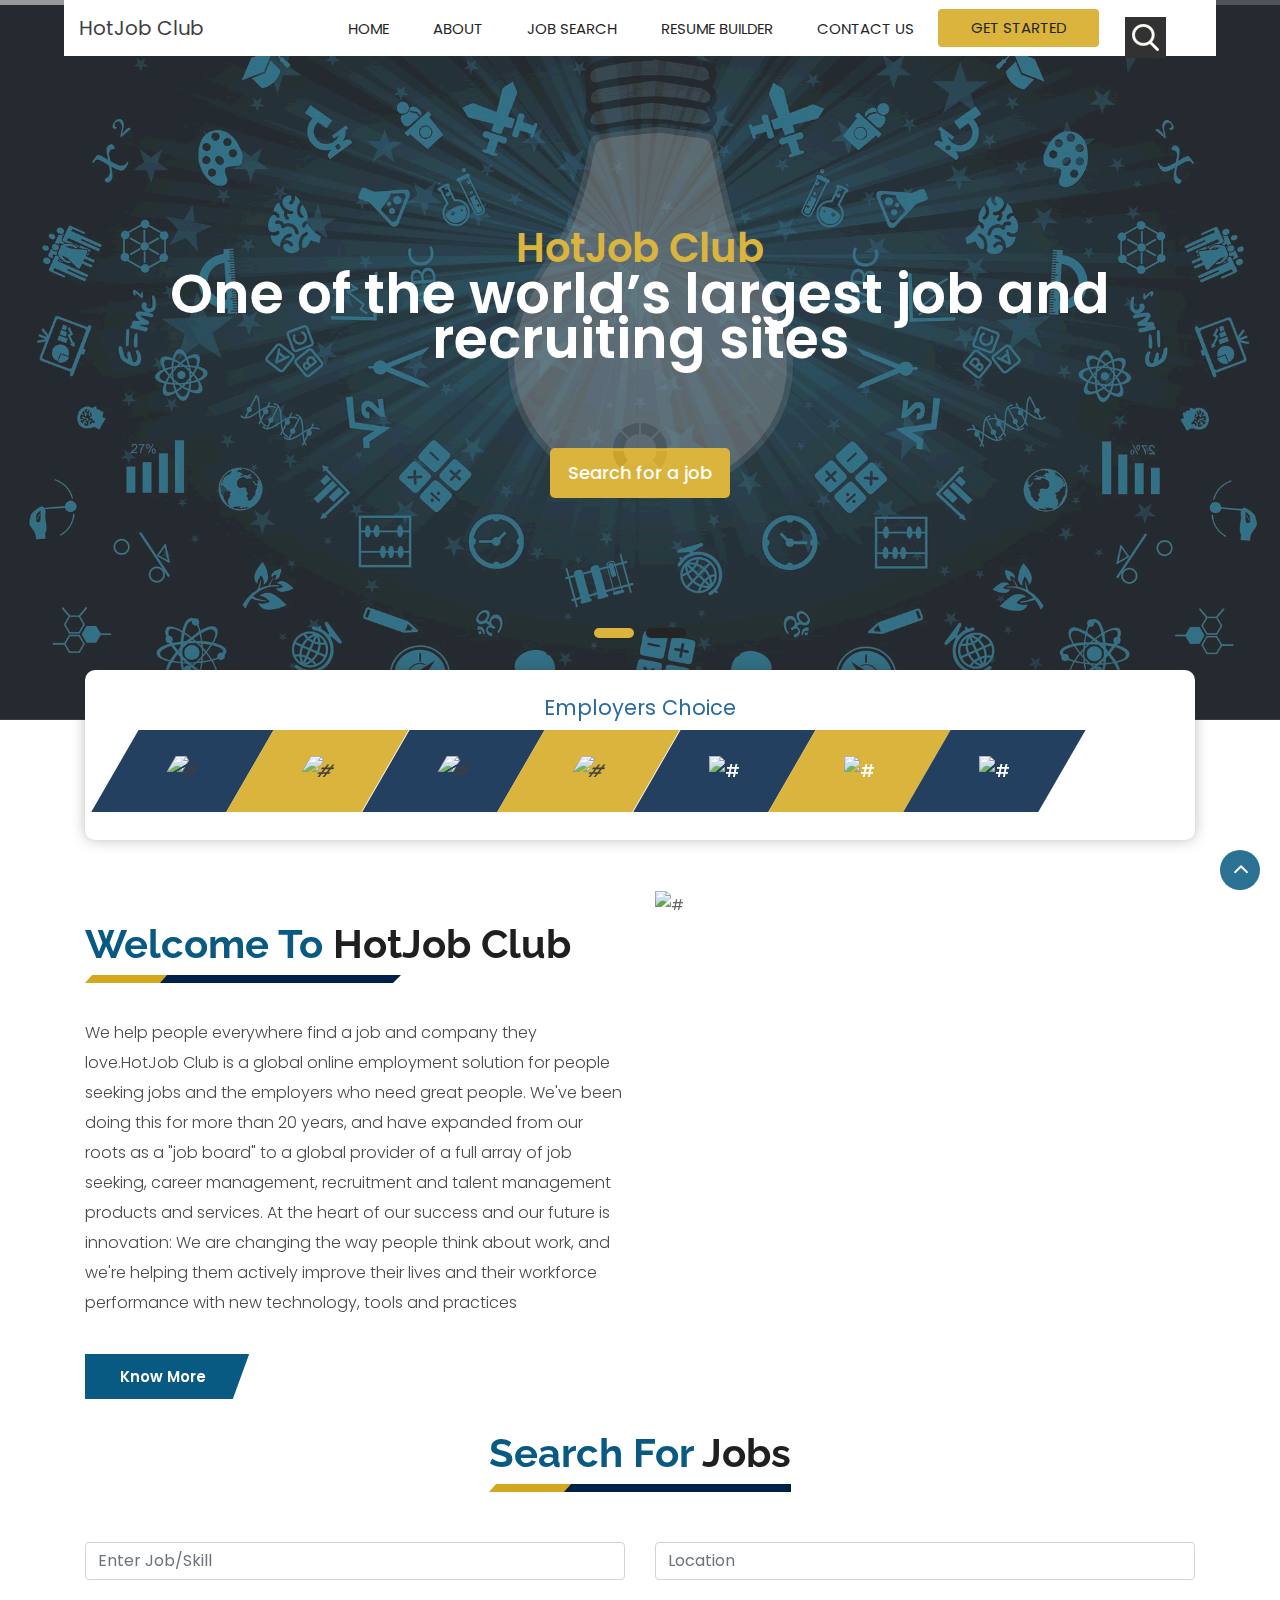
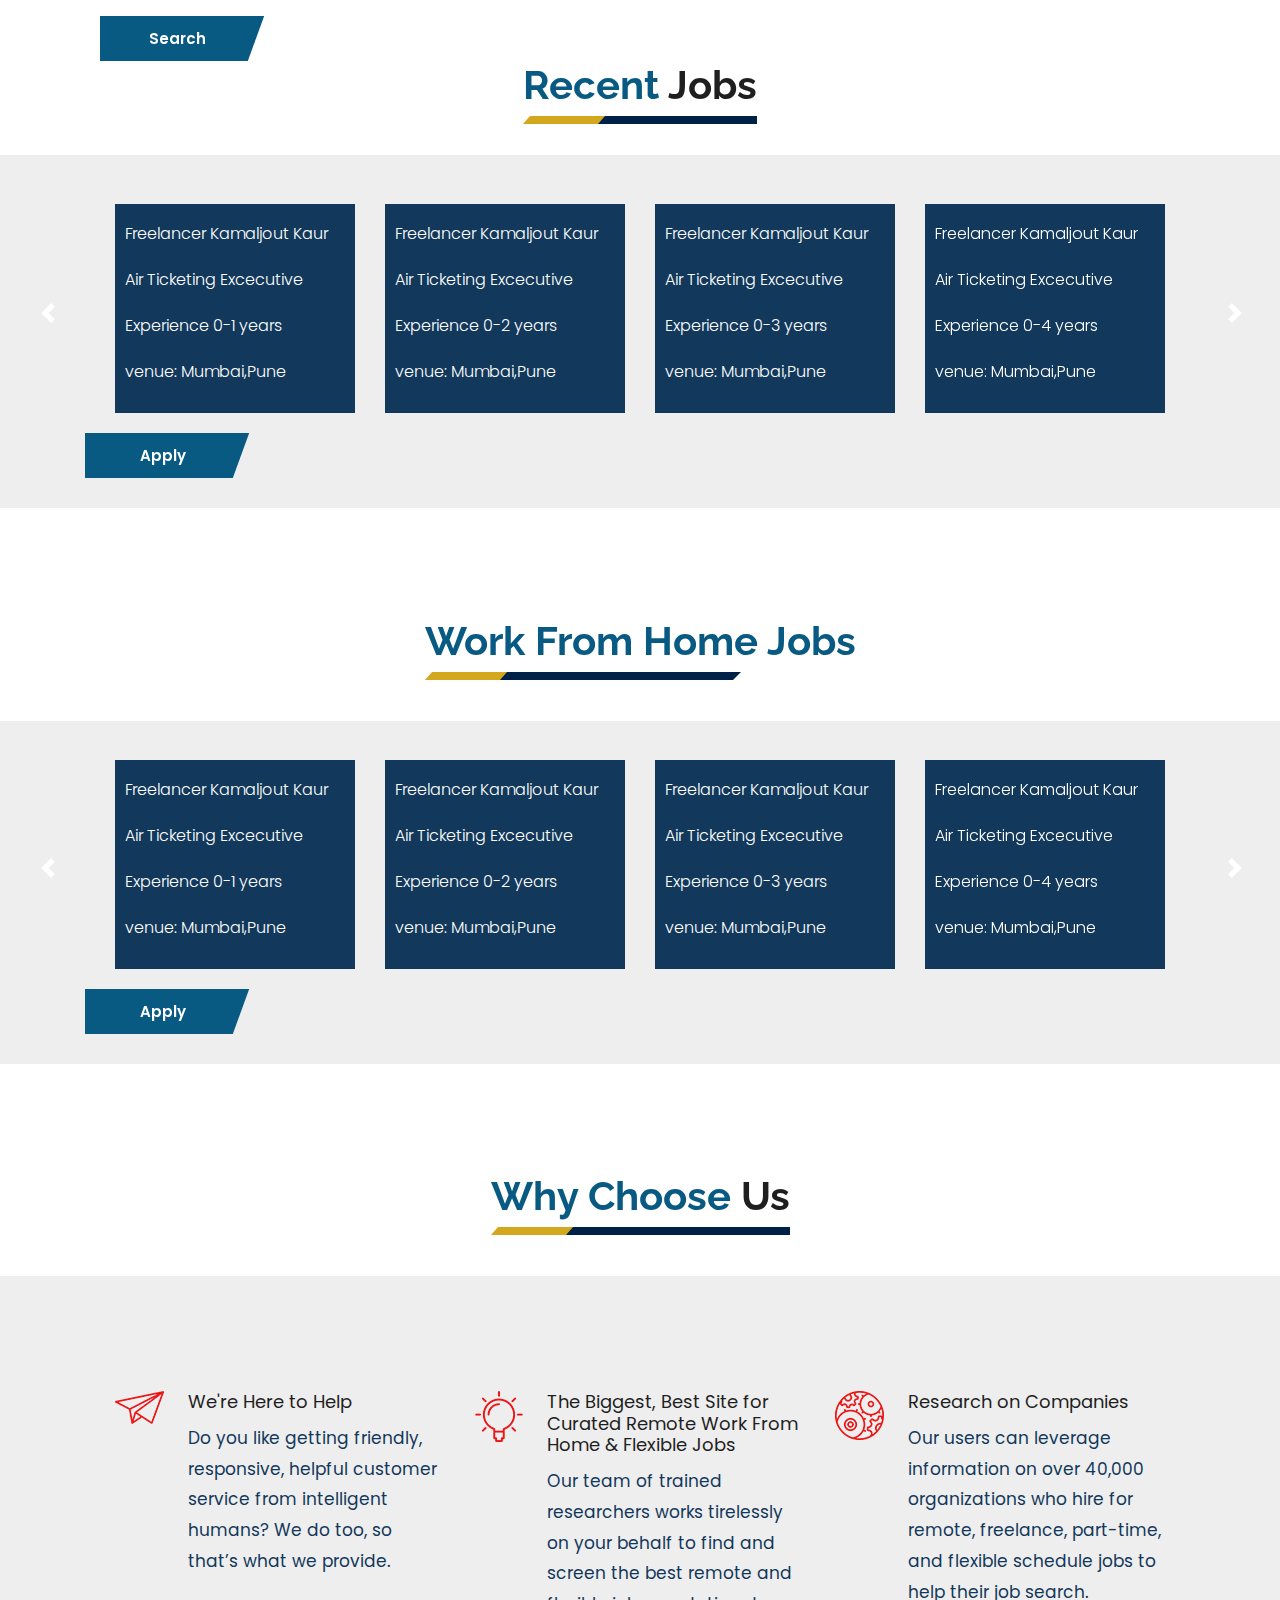
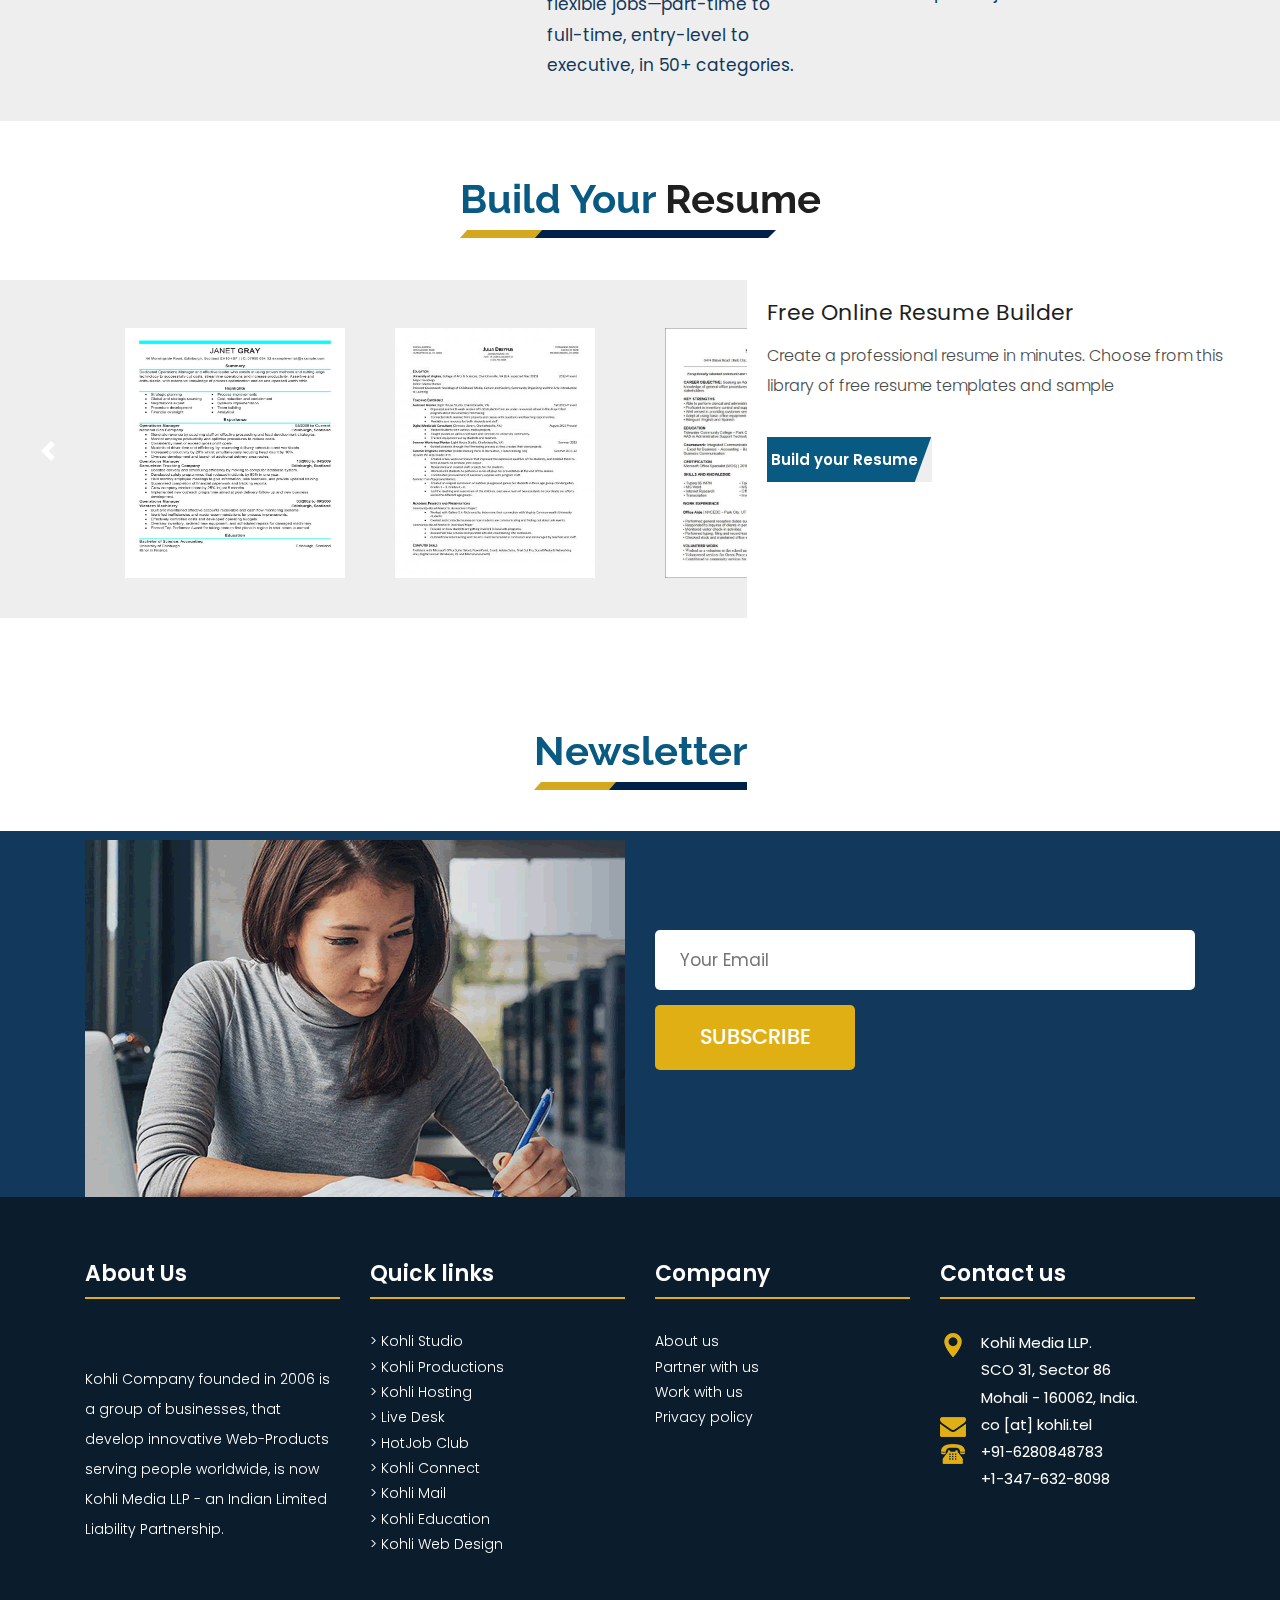
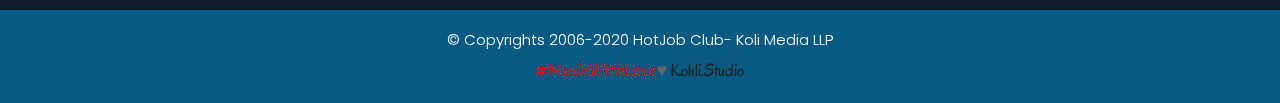
==== commit 1af43177: "Update index.html" ====
--- a/index.html
+++ b/index.html
@@ -675,10 +675,7 @@
 
       <br><br>
 
-                  <div class="full text_align_center">
-                     <a class="hvr-radial-out button-theme" href="#">Apply</a>
-                  </div>
-                          </div>
+              
 
 
 
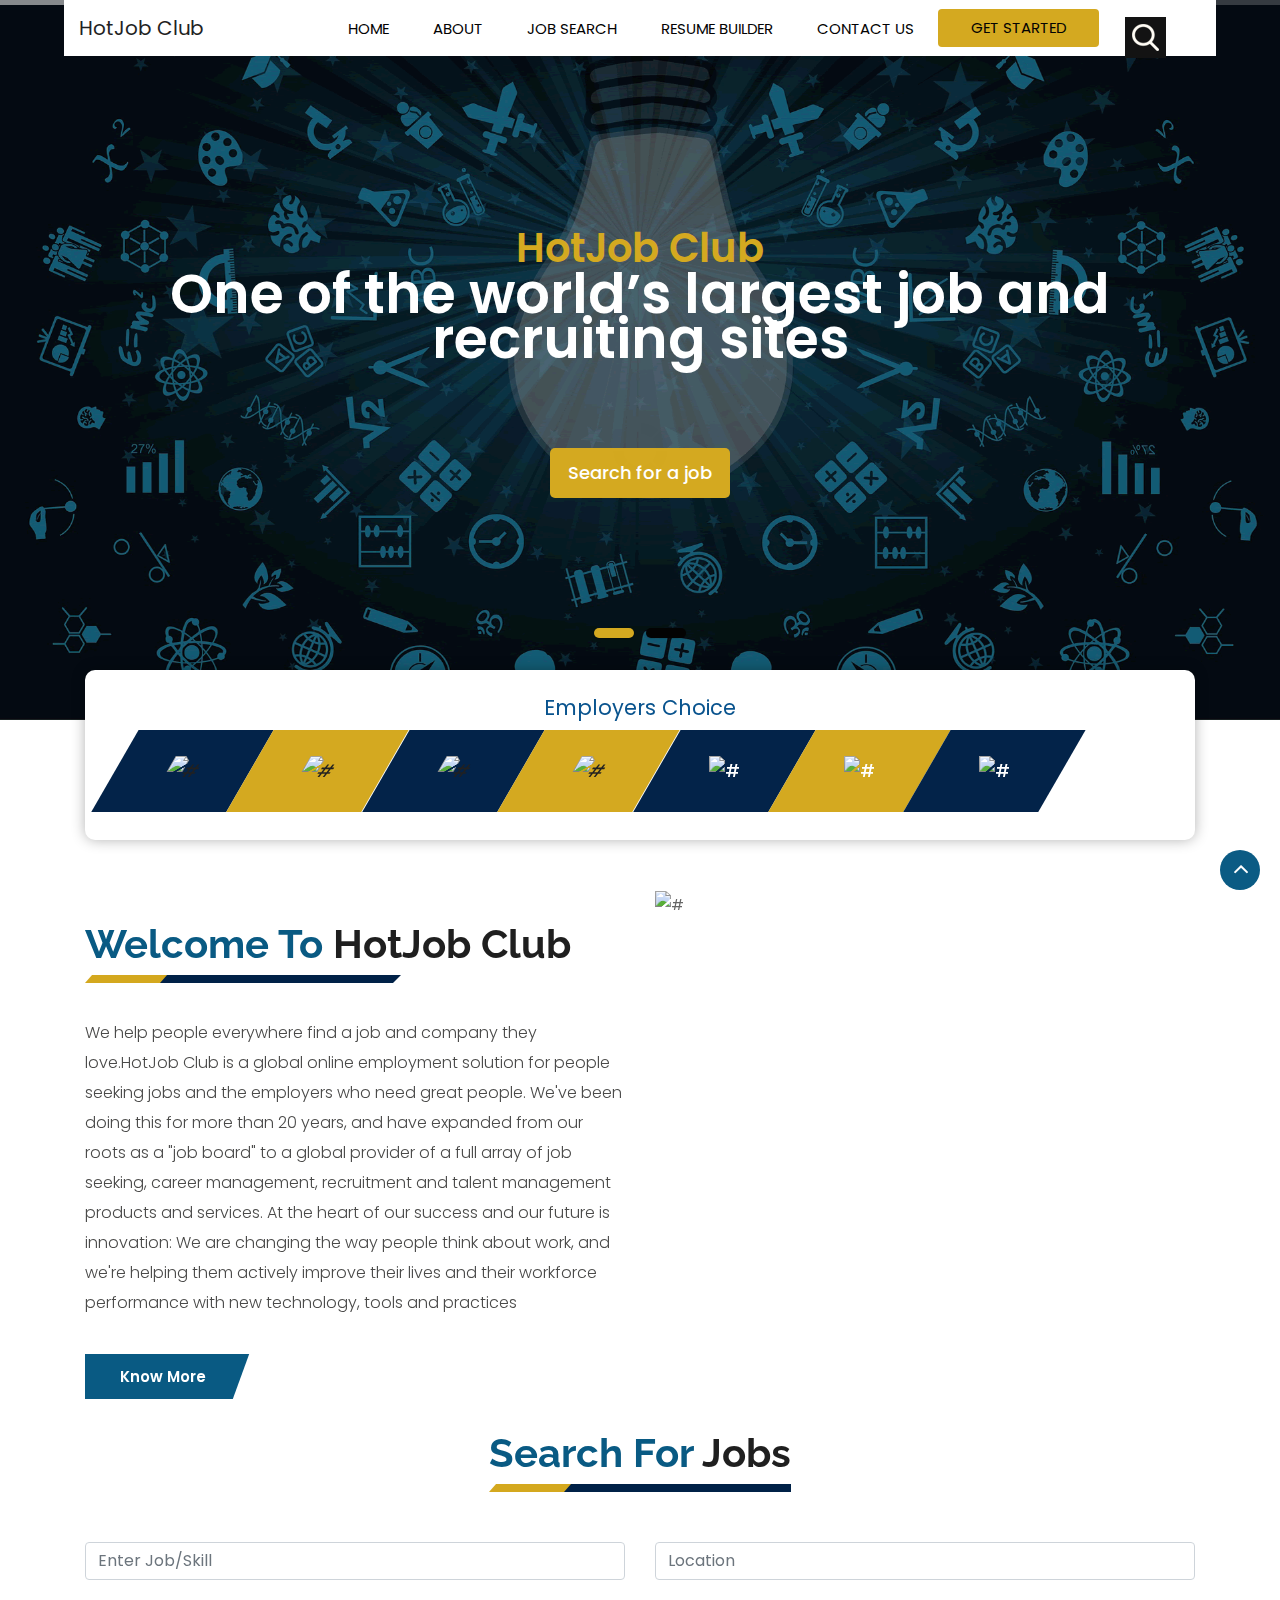
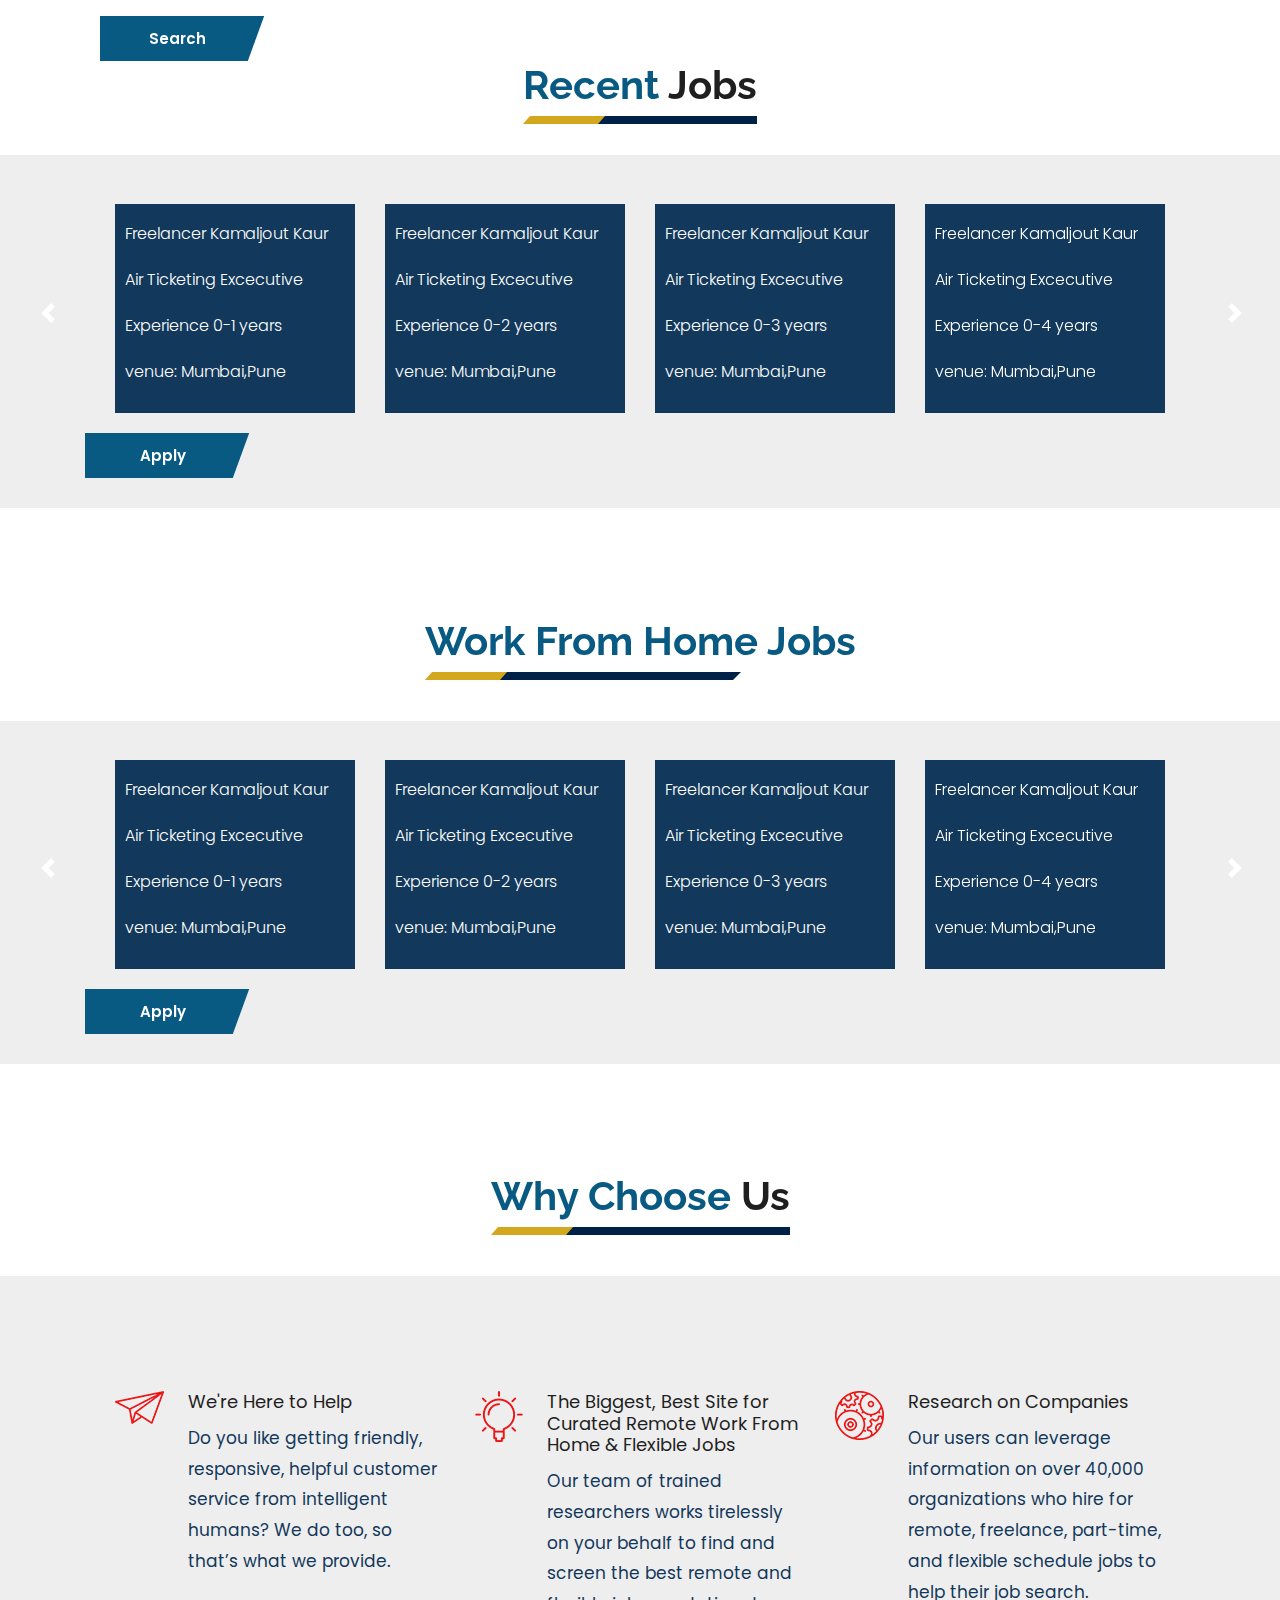
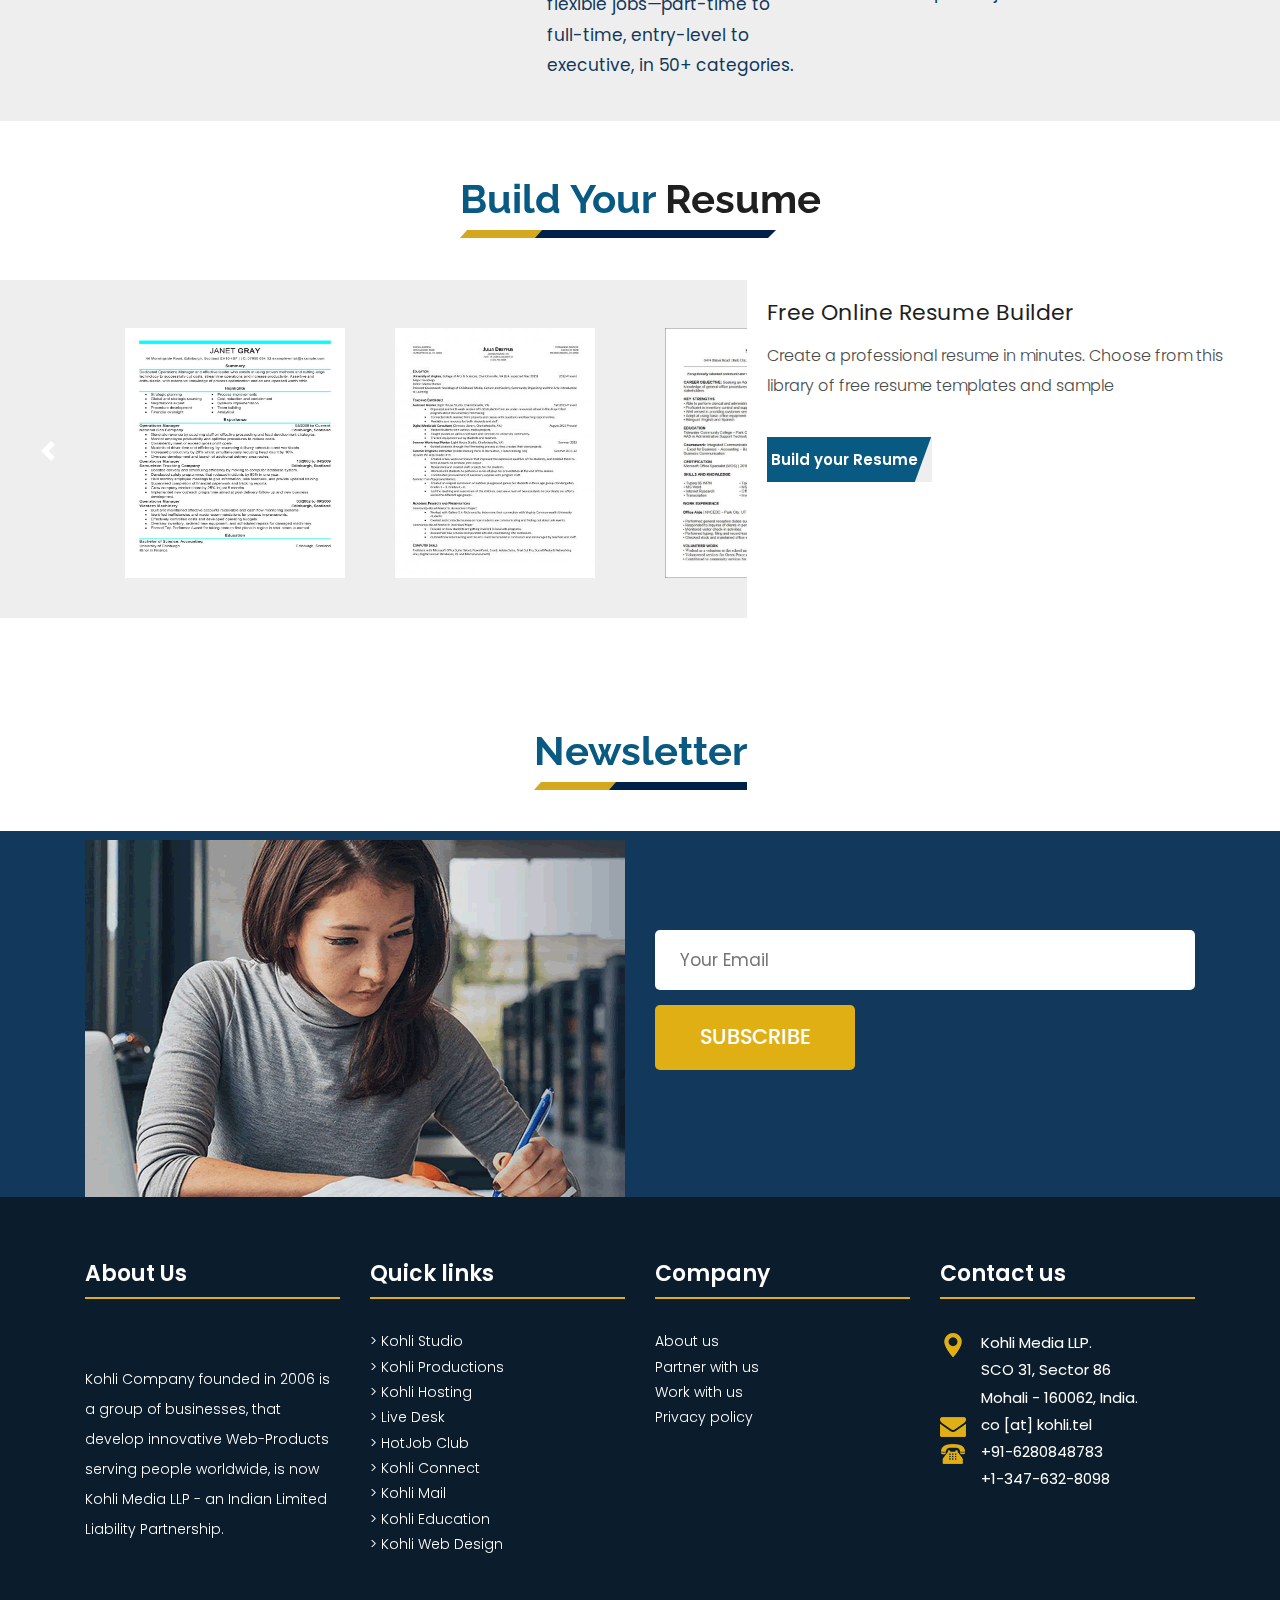
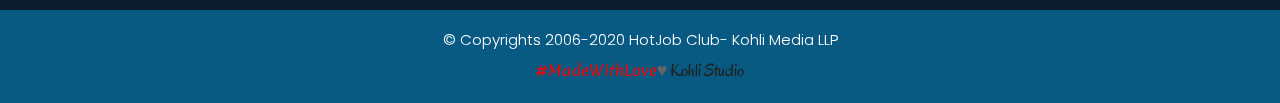
==== commit 062861f3: "Update index.html" ====
--- a/index.html
+++ b/index.html
@@ -807,9 +807,9 @@
         <div class="container">
             <div class="row" >
                 <div class="col-12" style="text-align: center">
-                    <p class="crp">© Copyrights 2006-2020 HotJob Club- Koli Media LLP</p>
-
-                    <span class="mwl" style="color: red" >#MadeWithLove</span><span class="ks">&hearts; <a href="http://www.kohli.studio/">Kohli.Studio</span></a>
+                    <p class="crp">© Copyrights 2006-2020 HotJob Club- Kohli Media LLP</p>
+
+                    <span class="mwl" style="color: red" >#MadeWithLove</span><span class="ks">&hearts; <a href="http://www.kohli.studio/">Kohli Studio</span></a>
 
                 </div>
             </div>
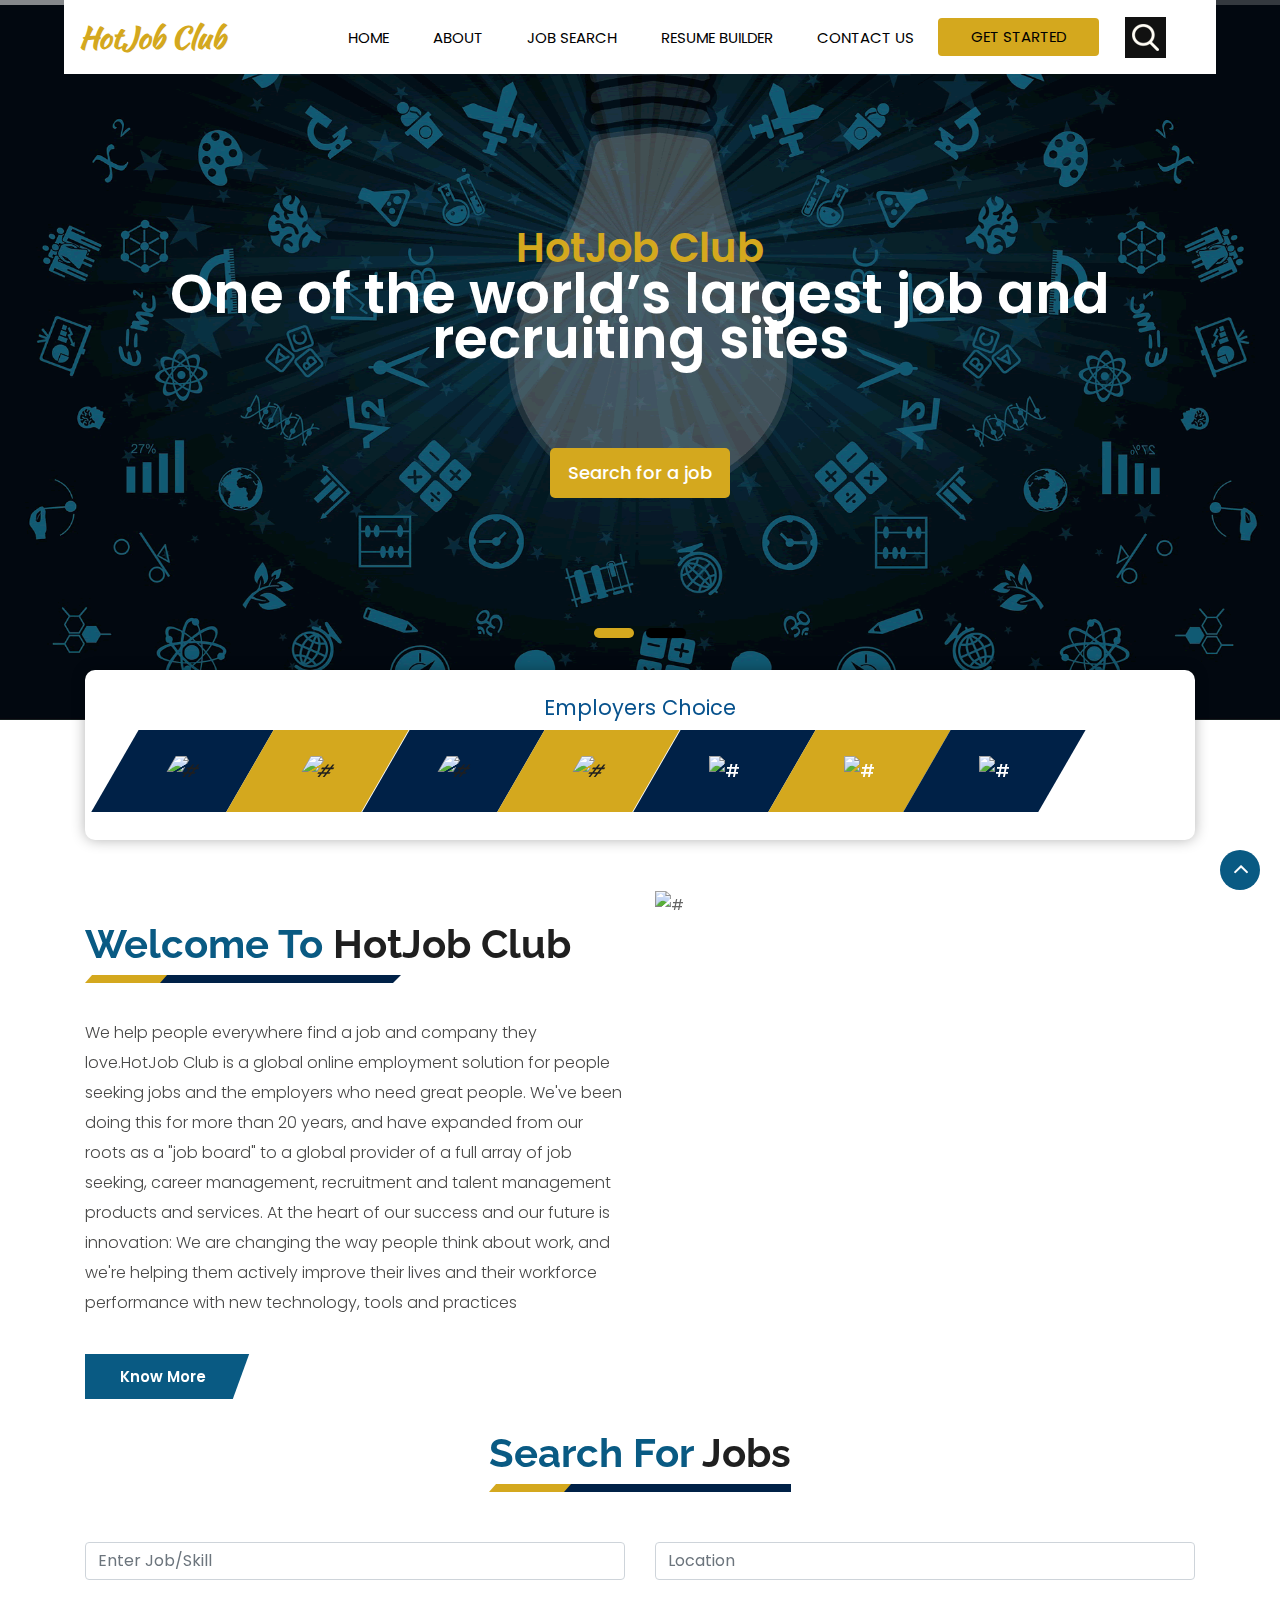
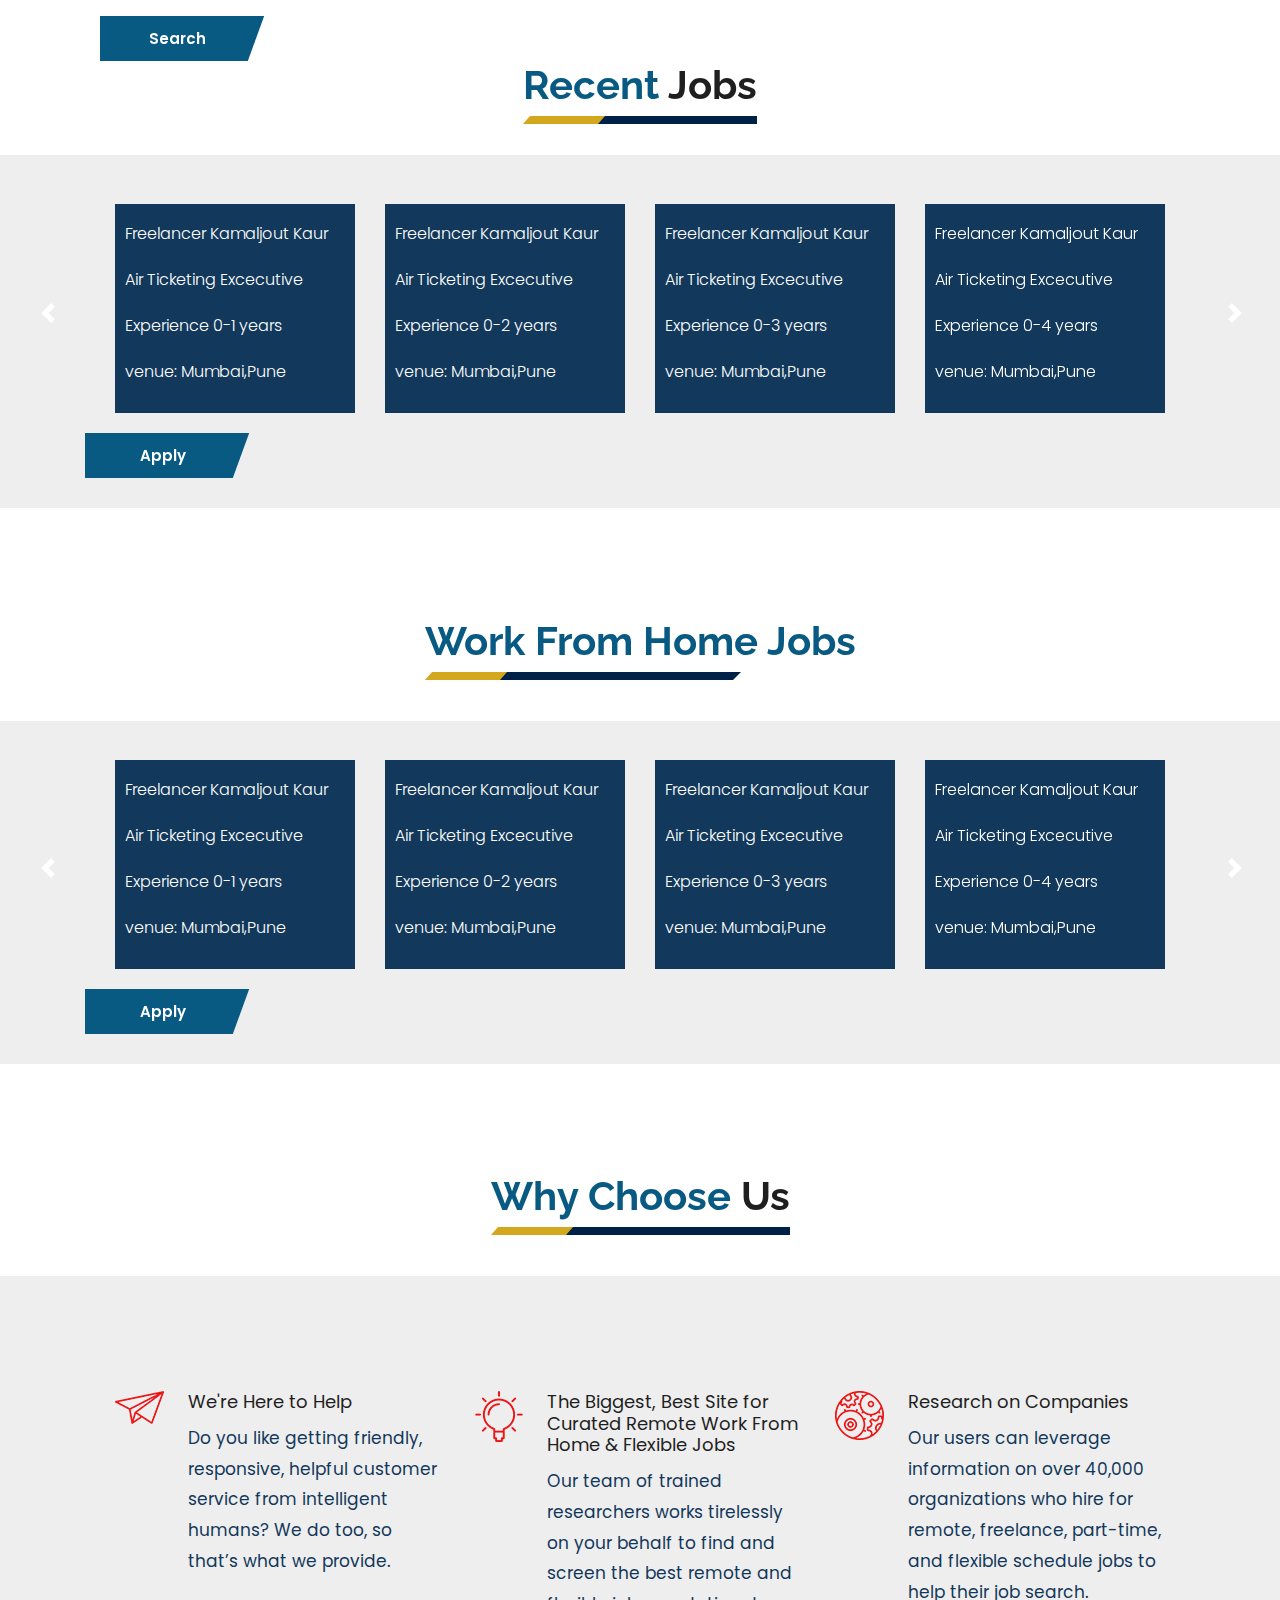
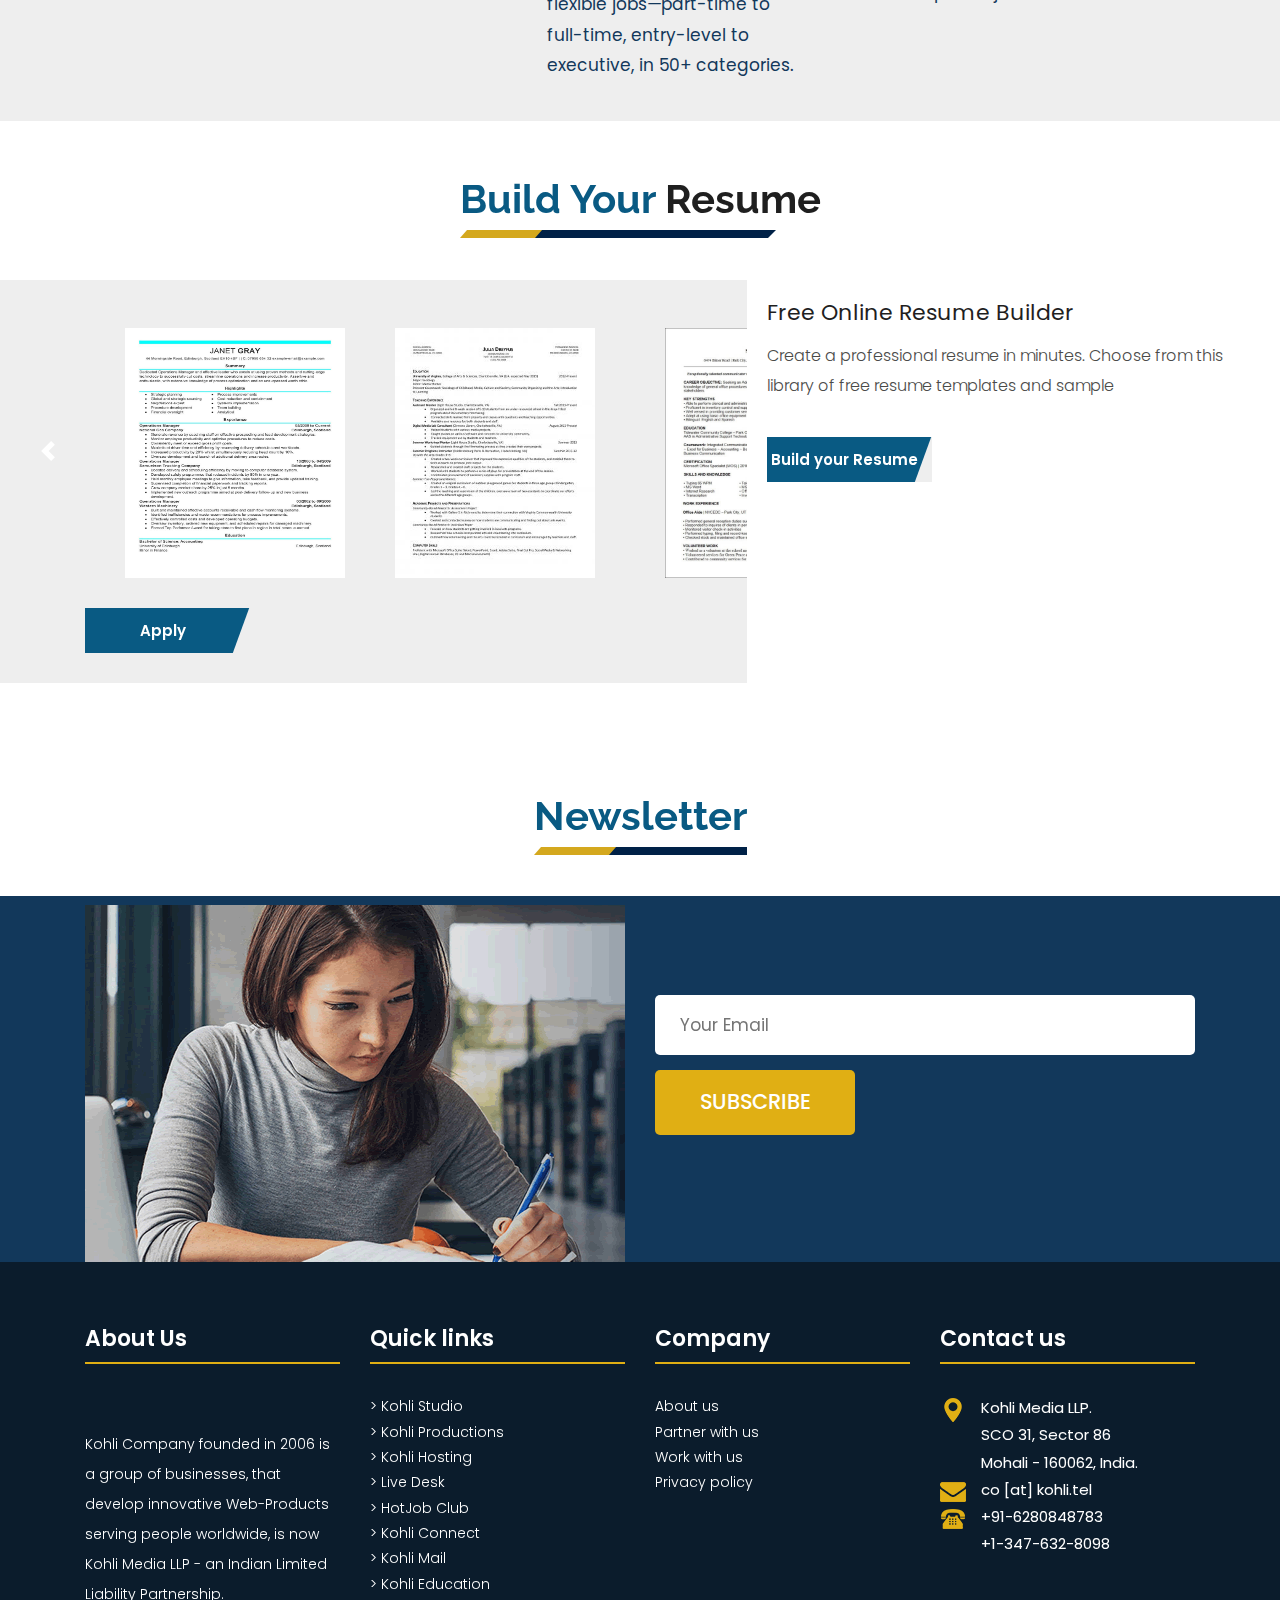
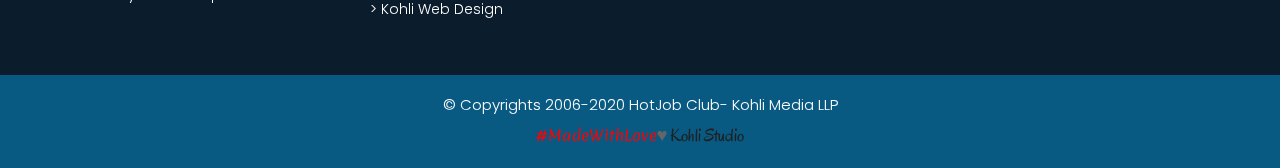
==== commit 50dcb466: "updated navbar-brand" ====
--- a/index.html
+++ b/index.html
@@ -21,7 +21,7 @@
     <link rel="apple-touch-icon" href="#" />
 
     <!-- Bootstrap CSS -->
-
+<link href="https://fonts.googleapis.com/css2?family=Kaushan+Script&display=swap" rel="stylesheet">
     <link rel="stylesheet" href="css/bootstrap.min.css" />
     <!-- Pogo Slider CSS -->
     <link rel="stylesheet" href="css/pogo-slider.min.css" />
@@ -675,7 +675,10 @@
 
       <br><br>
 
-              
+                  <div class="full text_align_center">
+                     <a class="hvr-radial-out button-theme" href="#">Apply</a>
+                  </div>
+                          </div>
 
 
 
--- a/styles2.css
+++ b/styles2.css
@@ -1,3 +1,11 @@
+.navbar-brand{
+  font-family: 'Kaushan Script', cursive;
+  font-weight: 600;
+  font-size: 30px;
+  color: #d4a81e;
+}
+
+
 li{
   margin-top: auto !important;
   margin-bottom: auto !important;
